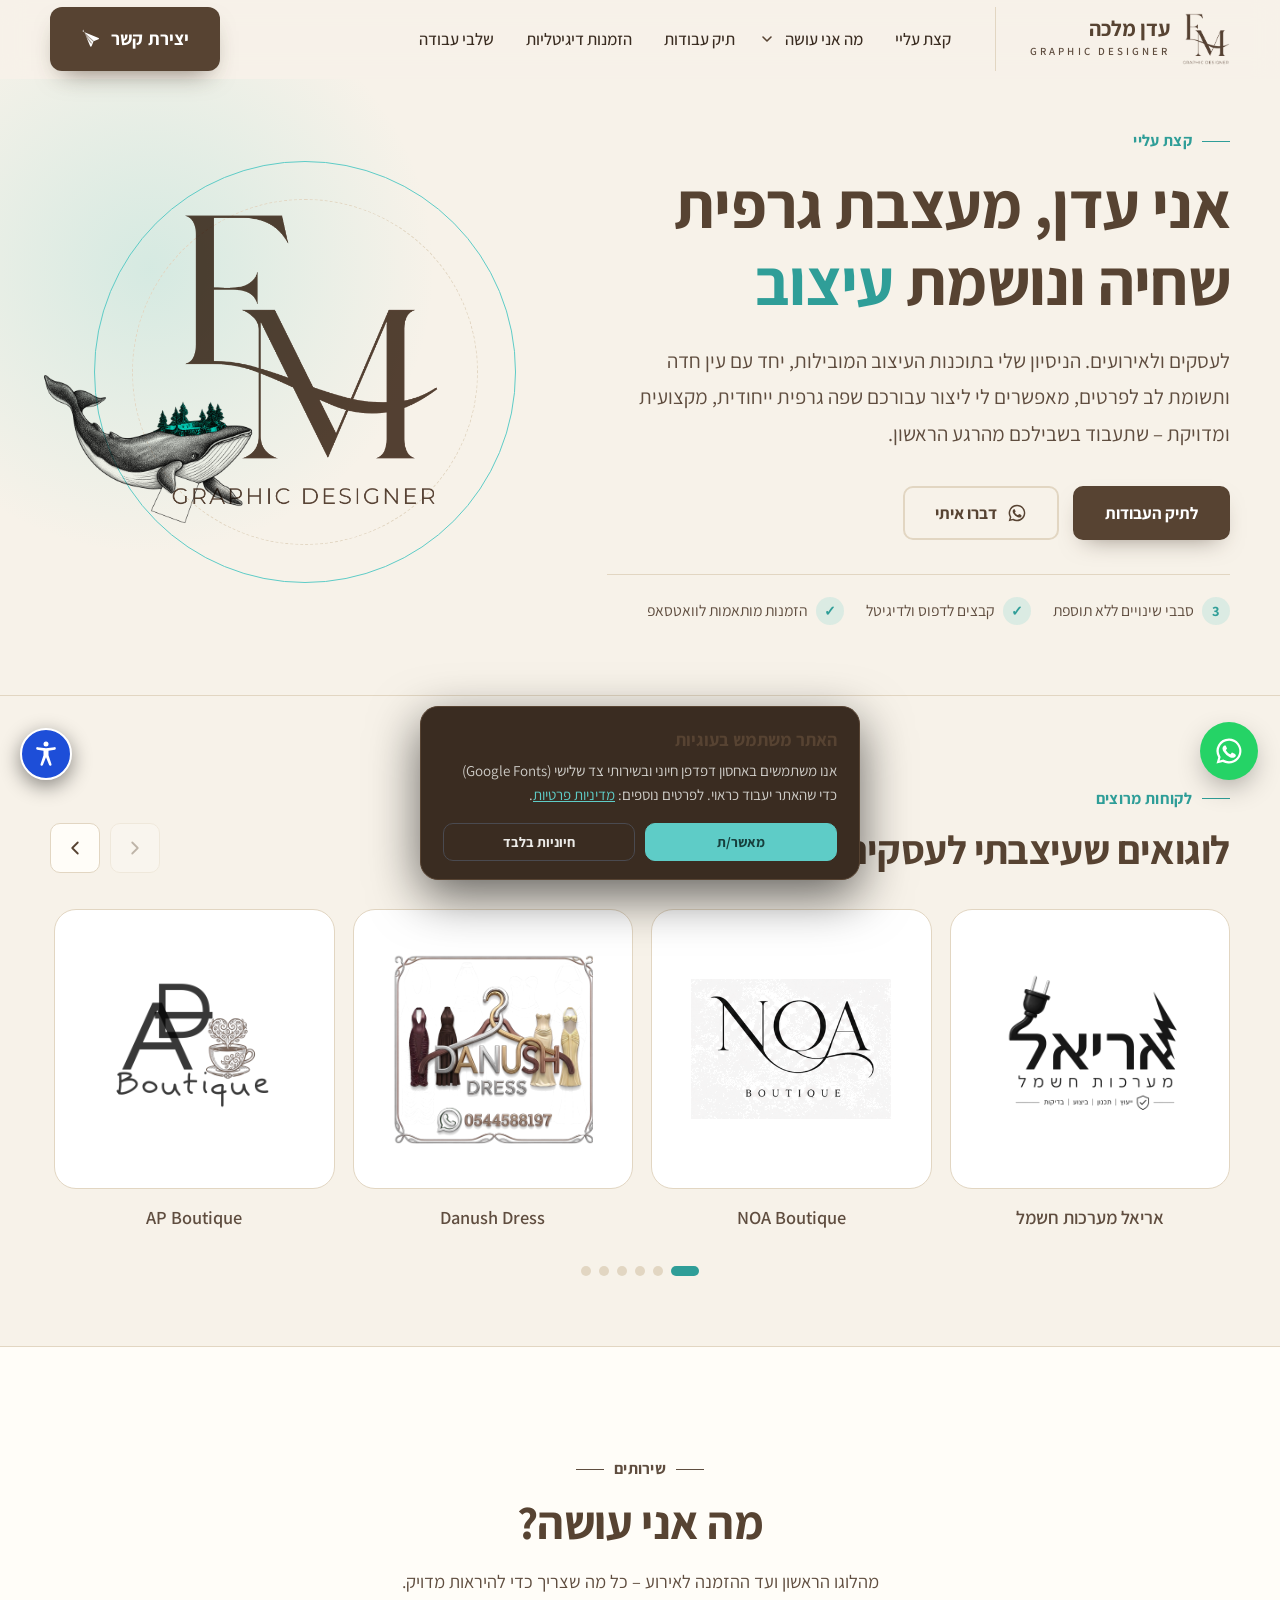
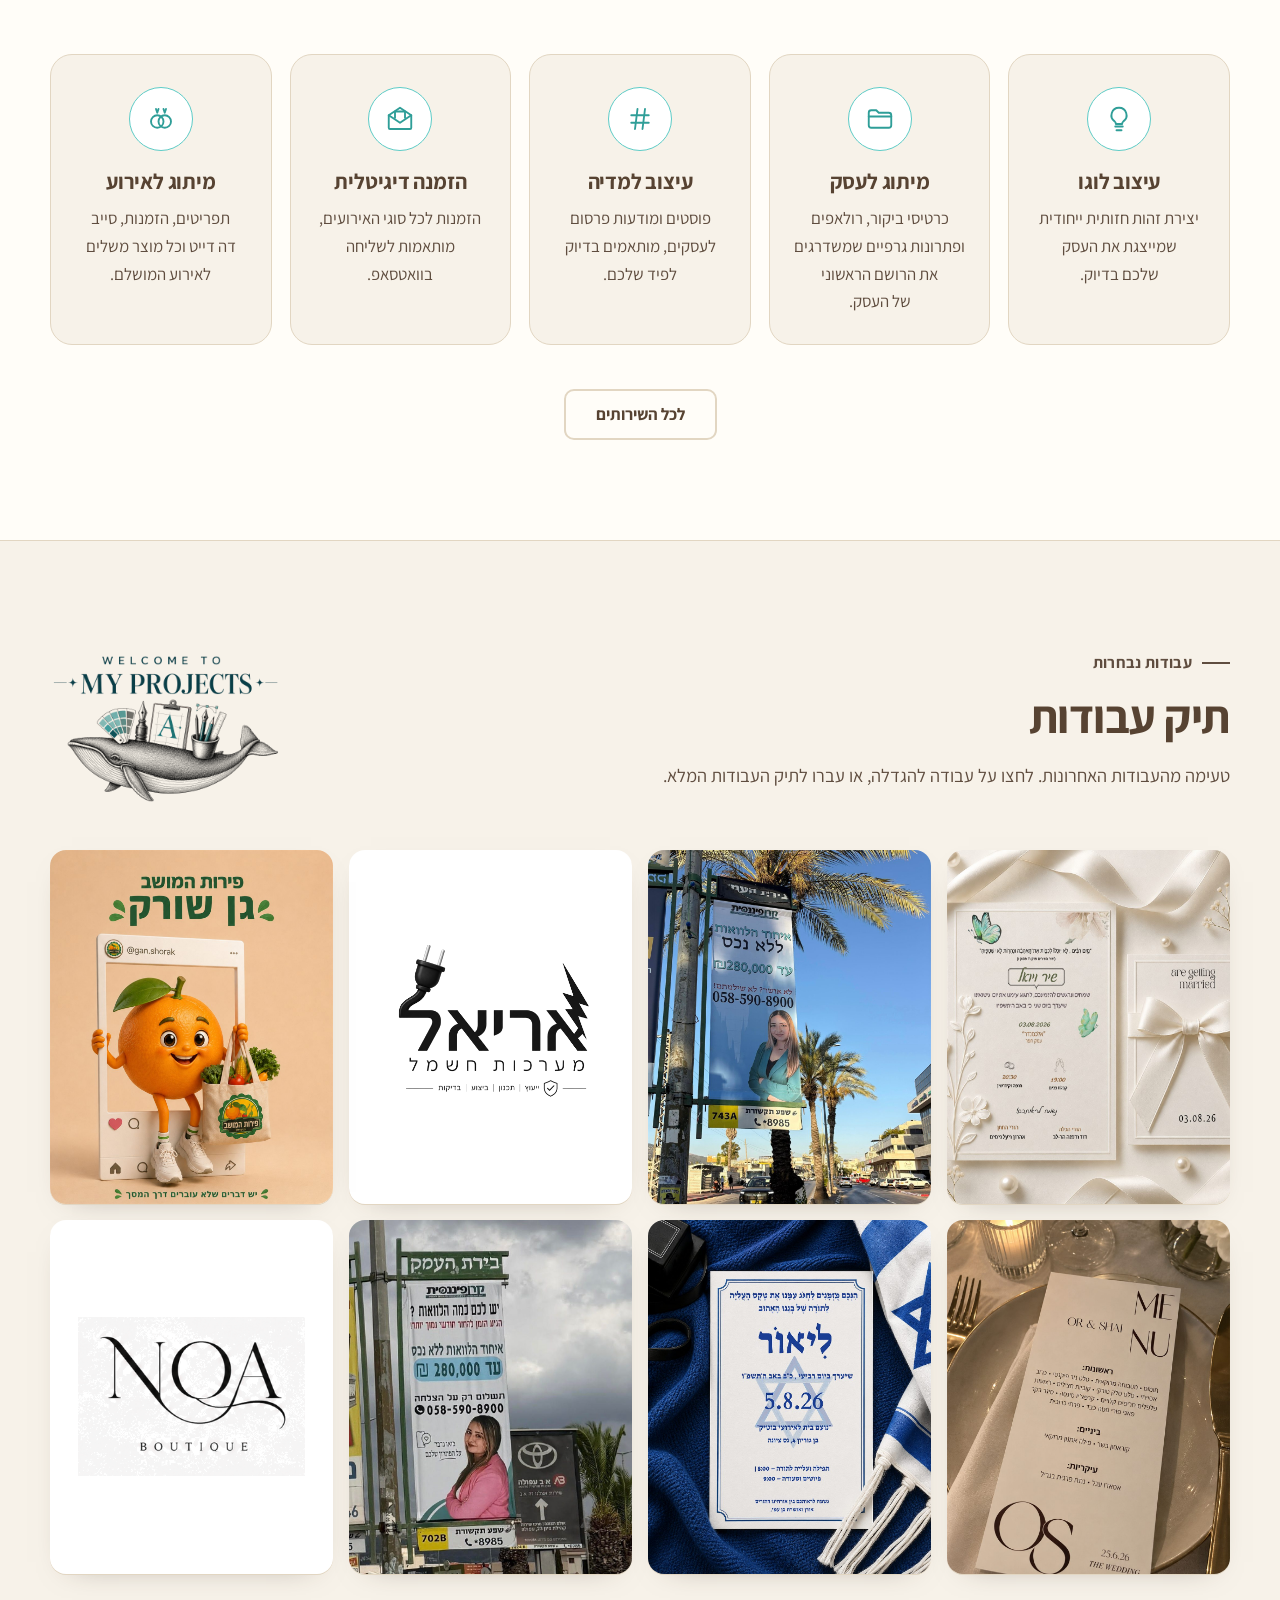
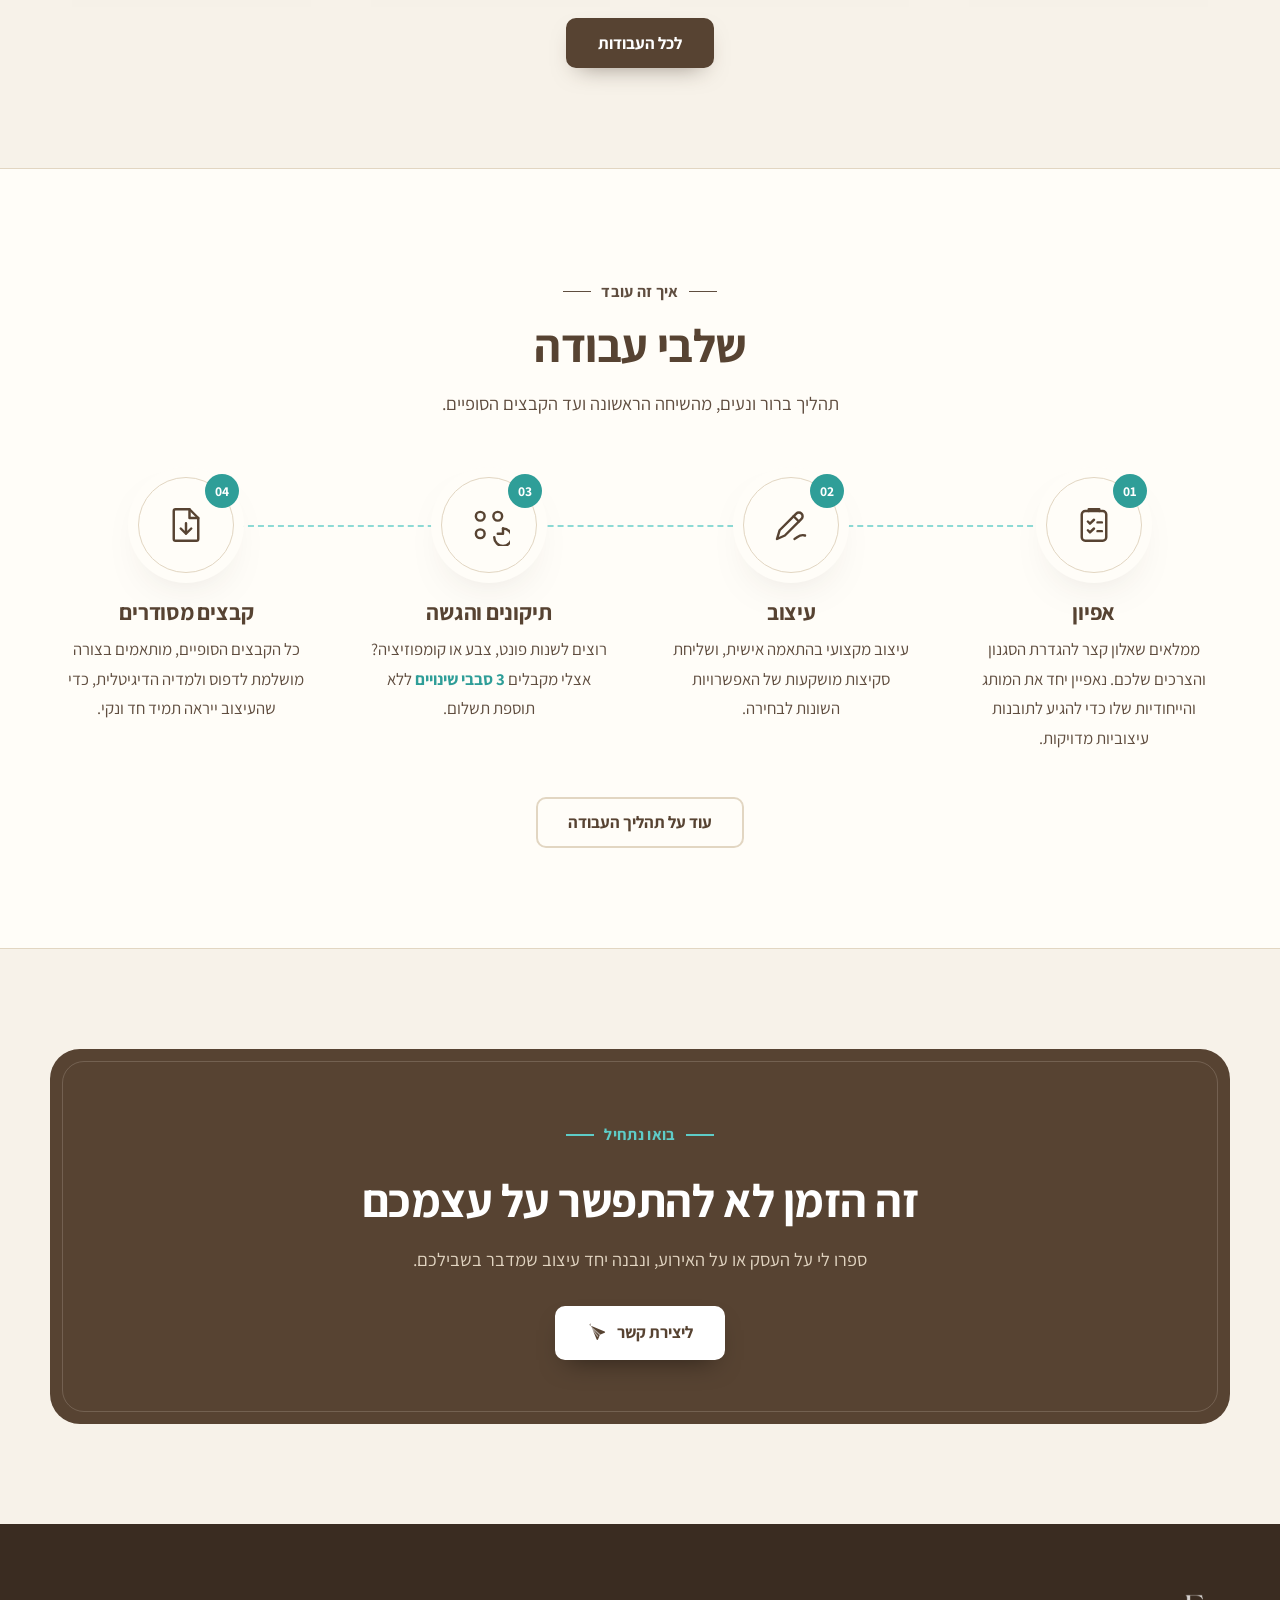
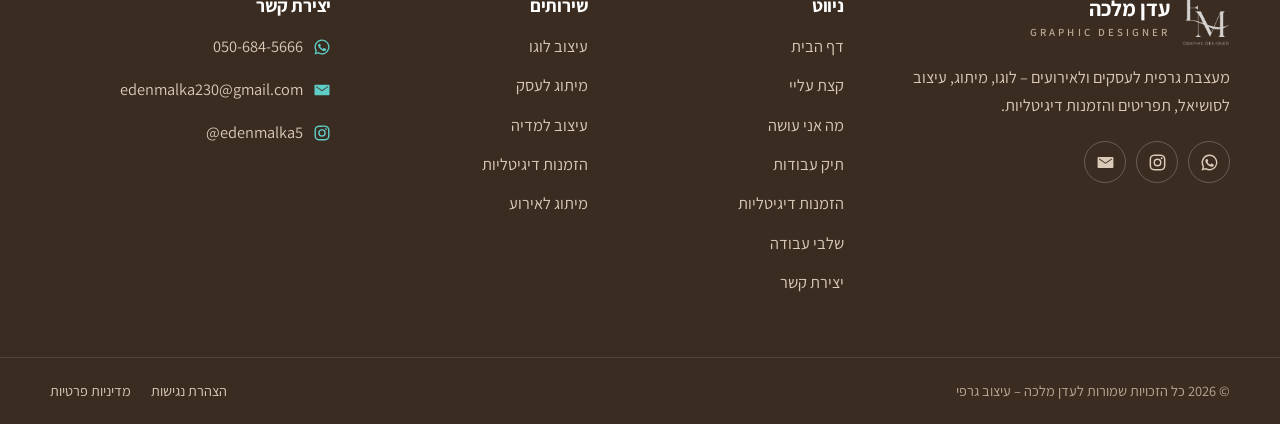
==== index.html @ 4ed0102a "Eden Malka website – initial backup Static Hebrew (RTL) site for Eden Malka, graphic designer: home," ====
<!doctype html>
<html lang="he" dir="rtl">
<head>
  <meta charset="utf-8">
  <meta name="viewport" content="width=device-width, initial-scale=1">
  <title>עדן מלכה | מעצבת גרפית – מיתוג, לוגו והזמנות דיגיטליות</title>
  <meta name="description" content="עדן מלכה – מעצבת גרפית לעסקים ולאירועים: עיצוב לוגו, מיתוג לעסק, עיצוב לסושיאל, תפריטים והזמנות דיגיטליות לוואטסאפ.">
  <meta name="theme-color" content="#574332">
  <meta property="og:title" content="עדן מלכה | מעצבת גרפית – מיתוג, לוגו והזמנות דיגיטליות">
  <meta property="og:description" content="עדן מלכה – מעצבת גרפית לעסקים ולאירועים: עיצוב לוגו, מיתוג לעסק, עיצוב לסושיאל, תפריטים והזמנות דיגיטליות לוואטסאפ.">
  <meta property="og:image" content="img/site/logo-em.png">
  <meta property="og:type" content="website">
  <meta property="og:locale" content="he_IL">
  <link rel="icon" href="img/site/logo-em.png">
  <link rel="preconnect" href="https://fonts.googleapis.com">
  <link rel="preconnect" href="https://fonts.gstatic.com" crossorigin>
  <link href="https://fonts.googleapis.com/css2?family=Assistant:wght@300..800&display=swap" rel="stylesheet">
  <link rel="stylesheet" href="css/style.css">
  <link rel="stylesheet" href="css/a11y.css">
  <script src="js/a11y.js"></script>
  <script type="application/ld+json">
  {"@context":"https://schema.org","@type":"ProfessionalService","name":"עדן מלכה – מעצבת גרפית","description":"עדן מלכה – מעצבת גרפית לעסקים ולאירועים: עיצוב לוגו, מיתוג לעסק, עיצוב לסושיאל, תפריטים והזמנות דיגיטליות לוואטסאפ.","email":"edenmalka230@gmail.com","telephone":"+972506845666","sameAs":["https://www.instagram.com/edenmalka5"],"areaServed":"IL"}
  </script>
</head>
<body>
  <a class="skip" href="#main">דלגו לתוכן</a>
  <header class="site-header" id="top">
    <div class="wrap header-inner">
      <a class="brand" href="index.html" aria-label="עדן מלכה – מעצבת גרפית, לדף הבית"><img src="img/site/logo-em.png" alt="" width="48" height="52"><span class="brand-text">עדן מלכה<small>GRAPHIC DESIGNER</small></span></a>
      <button class="nav-toggle" aria-expanded="false" aria-controls="site-nav" aria-label="תפריט"><span></span><span></span><span></span></button>
      <nav id="site-nav" class="site-nav" aria-label="ניווט ראשי">
        <div class="drawer-head">
          <a class="brand" href="index.html" aria-label="עדן מלכה – מעצבת גרפית, לדף הבית"><img src="img/site/logo-em.png" alt="" width="48" height="52"><span class="brand-text">עדן מלכה<small>GRAPHIC DESIGNER</small></span></a>
          <button class="nav-close" aria-label="סגירת תפריט"><svg viewBox="0 0 24 24" aria-hidden="true"><path d="M6 6l12 12M18 6L6 18"/></svg></button>
        </div>
        <ul>
          <li><a href="about.html">קצת עליי</a></li>
          <li class="has-sub">
            <div class="nav-row">
              <a href="services.html">מה אני עושה</a>
              <button class="sub-toggle" aria-expanded="false" aria-controls="sub-services" aria-label="הצגת השירותים"><svg viewBox="0 0 24 24" aria-hidden="true"><path d="m6 15 6-6 6 6"/></svg></button>
            </div>
            <ul class="sub" id="sub-services" hidden>
              <li><a href="services.html#srv-logos"><span class="sub-icon"><svg viewBox="0 0 24 24" aria-hidden="true"><path d="M9 18h6M10 21h4"/><path d="M12 3a6 6 0 0 0-3.5 10.9c.6.5 1 1.2 1 2V16h5v-.1c0-.8.4-1.5 1-2A6 6 0 0 0 12 3z"/></svg></span><span class="sub-text"><span class="sub-title">עיצוב לוגו</span><span class="sub-desc">זהות חזותית ייחודית לעסק</span></span></a></li>
              <li><a href="services.html#srv-branding"><span class="sub-icon"><svg viewBox="0 0 24 24" aria-hidden="true"><path d="M3 7a2 2 0 0 1 2-2h4l2 2h8a2 2 0 0 1 2 2v8a2 2 0 0 1-2 2H5a2 2 0 0 1-2-2z"/><path d="M3 10h18"/></svg></span><span class="sub-text"><span class="sub-title">מיתוג לעסק</span><span class="sub-desc">כרטיסי ביקור, רולאפים ושילוט</span></span></a></li>
              <li><a href="services.html#srv-social"><span class="sub-icon"><svg viewBox="0 0 24 24" aria-hidden="true"><path d="M5 9h14M5 15h14M10 4L8 20M16 4l-2 16"/></svg></span><span class="sub-text"><span class="sub-title">עיצוב למדיה</span><span class="sub-desc">פוסטים ומודעות לרשתות</span></span></a></li>
              <li><a href="services.html#srv-invitations"><span class="sub-icon"><svg viewBox="0 0 24 24" aria-hidden="true"><path d="M3 9l9-6 9 6v10a1 1 0 0 1-1 1H4a1 1 0 0 1-1-1z"/><path d="M3 9l9 6 9-6"/><path d="M8 11V6h8v5"/></svg></span><span class="sub-text"><span class="sub-title">הזמנה דיגיטלית</span><span class="sub-desc">הזמנות לאירועים לשליחה בוואטסאפ</span></span></a></li>
              <li><a href="services.html#srv-menus"><span class="sub-icon"><svg viewBox="0 0 24 24" aria-hidden="true"><circle cx="9" cy="14" r="5"/><circle cx="15" cy="14" r="5"/><path d="M8 4l1 3 1-3M14 4l1 3 1-3"/></svg></span><span class="sub-text"><span class="sub-title">מיתוג לאירוע</span><span class="sub-desc">תפריטים, סייב דה דייט ועוד</span></span></a></li>
              <li class="sub-all"><a href="services.html">לכל השירותים</a></li>
            </ul>
          </li>
          <li><a href="portfolio.html">תיק עבודות</a></li>
          <li><a href="invitations.html">הזמנות דיגיטליות</a></li>
          <li><a href="process.html">שלבי עבודה</a></li>
          <li><a class="cta" href="contact.html">יצירת קשר <svg class="plane" viewBox="0 0 24 24" aria-hidden="true"><path d="M21.5 2.5 2.8 10.2c-.7.3-.7 1.3 0 1.6l5.7 2.3 2.3 5.7c.3.7 1.3.7 1.6 0l7.7-18.7c.2-.4-.2-.8-.6-.6z" class="plane-body"/><path d="M8.5 14.1 21.5 2.5 10.8 16.4" class="plane-fold"/></svg></a></li>
        </ul>
      </nav>
      <div class="nav-overlay" hidden></div>
    </div>
  </header>
  <main id="main">
    <section class="hero" id="about" aria-labelledby="hero-title">
      <div class="wrap hero-grid">
        <div class="reveal">
          <p class="eyebrow">קצת עליי</p>
          <h1 id="hero-title">אני עדן, מעצבת גרפית שחיה ונושמת <em>עיצוב</em></h1>
          <p class="lead">לעסקים ולאירועים. הניסיון שלי בתוכנות העיצוב המובילות, יחד עם עין חדה ותשומת לב לפרטים, מאפשרים לי ליצור עבורכם שפה גרפית ייחודית, מקצועית ומדויקת – שתעבוד בשבילכם מהרגע הראשון.</p>
          <div class="hero-actions">
            <a class="btn btn-primary" href="portfolio.html">לתיק העבודות</a>
            <a class="btn btn-ghost" href="https://wa.me/972506845666" target="_blank" rel="noopener"><svg viewBox="0 0 24 24" aria-hidden="true"><path d="M12 2a10 10 0 0 0-8.6 15.1L2 22l5-1.3A10 10 0 1 0 12 2zm0 18.2a8.2 8.2 0 0 1-4.2-1.2l-.3-.2-3 .8.8-2.9-.2-.3A8.2 8.2 0 1 1 12 20.2zm4.5-6.1c-.2-.1-1.5-.7-1.7-.8s-.4-.1-.6.1-.7.8-.8 1c-.2.2-.3.2-.5.1a6.7 6.7 0 0 1-3.3-2.9c-.3-.4.2-.4.7-1.4.1-.2 0-.3 0-.4l-.8-1.8c-.2-.5-.4-.4-.6-.4h-.5a1 1 0 0 0-.7.3 3 3 0 0 0-.9 2.2 5.2 5.2 0 0 0 1.1 2.7 11.8 11.8 0 0 0 4.5 4c1.7.7 2.3.8 3.2.6.5-.1 1.5-.6 1.7-1.2s.2-1.1.2-1.2-.2-.2-.5-.3z"/></svg> דברו איתי</a>
          </div>
          <ul class="highlights">
            <li><strong>3</strong> סבבי שינויים ללא תוספת</li>
            <li><strong>✓</strong> קבצים לדפוס ולדיגיטל</li>
            <li><strong>✓</strong> הזמנות מותאמות לוואטסאפ</li>
          </ul>
        </div>
        <div class="hero-art reveal" aria-hidden="true">
          <span class="ring"></span><span class="ring"></span>
          <img class="logo" src="img/site/logo-em.png" alt="" width="509" height="552">
          <img class="whale" src="img/site/whale-forest.png" alt="" width="1200" height="900">
        </div>
      </div>
    </section>

    <section class="clients" aria-labelledby="clients-title">
      <div class="wrap">
        <div class="clients-head">
          <div>
            <p class="eyebrow">לקוחות מרוצים</p>
            <h2 id="clients-title">לוגואים שעיצבתי לעסקים</h2>
          </div>
          <div class="carousel-nav">
            <button class="car-btn car-prev" aria-label="הלוגו הקודם"><svg viewBox="0 0 24 24" aria-hidden="true"><path d="m9 6 6 6-6 6"/></svg></button>
            <button class="car-btn car-next" aria-label="הלוגו הבא"><svg viewBox="0 0 24 24" aria-hidden="true"><path d="m15 6-6 6 6 6"/></svg></button>
          </div>
        </div>
        <div class="carousel" role="region" aria-roledescription="קרוסלה" aria-label="לוגואים שעיצבתי">
          <ul class="car-track" tabindex="0">
            <li class="car-slide" aria-roledescription="שקופית" aria-label="1 מתוך 9"><figure><div class="car-logo"><img src="img/logos/logos-01.png" alt="לוגו – אריאל מערכות חשמל" width="900" height="900" loading="lazy"></div><figcaption>אריאל מערכות חשמל</figcaption></figure></li>
            <li class="car-slide" aria-roledescription="שקופית" aria-label="2 מתוך 9"><figure><div class="car-logo"><img src="img/logos/logos-02.png" alt="לוגו – NOA Boutique" width="900" height="900" loading="lazy"></div><figcaption>NOA Boutique</figcaption></figure></li>
            <li class="car-slide" aria-roledescription="שקופית" aria-label="3 מתוך 9"><figure><div class="car-logo"><img src="img/logos/logos-03.png" alt="לוגו – Danush Dress" width="900" height="900" loading="lazy"></div><figcaption>Danush Dress</figcaption></figure></li>
            <li class="car-slide" aria-roledescription="שקופית" aria-label="4 מתוך 9"><figure><div class="car-logo"><img src="img/logos/logos-04.png" alt="לוגו – AP Boutique" width="900" height="900" loading="lazy"></div><figcaption>AP Boutique</figcaption></figure></li>
            <li class="car-slide" aria-roledescription="שקופית" aria-label="5 מתוך 9"><figure><div class="car-logo"><img src="img/logos/logos-05.png" alt="לוגו – Shay Bikini" width="900" height="900" loading="lazy"></div><figcaption>Shay Bikini</figcaption></figure></li>
            <li class="car-slide" aria-roledescription="שקופית" aria-label="6 מתוך 9"><figure><div class="car-logo"><img src="img/logos/logos-06.png" alt="לוגו – Or Bakery" width="900" height="900" loading="lazy"></div><figcaption>Or Bakery</figcaption></figure></li>
            <li class="car-slide" aria-roledescription="שקופית" aria-label="7 מתוך 9"><figure><div class="car-logo"><img src="img/logos/logos-07.png" alt="לוגו – זמרת לחופה וסלונים" width="900" height="900" loading="lazy"></div><figcaption>זמרת לחופה וסלונים</figcaption></figure></li>
            <li class="car-slide" aria-roledescription="שקופית" aria-label="8 מתוך 9"><figure><div class="car-logo"><img src="img/logos/logos-08.png" alt="לוגו – AD Cakes" width="900" height="900" loading="lazy"></div><figcaption>AD Cakes</figcaption></figure></li>
            <li class="car-slide" aria-roledescription="שקופית" aria-label="9 מתוך 9"><figure><div class="car-logo"><img src="img/logos/logos-09.png" alt="לוגו – Sigal Lavi" width="900" height="900" loading="lazy"></div><figcaption>Sigal Lavi</figcaption></figure></li>
          </ul>
        </div>
        <div class="car-dots" role="group" aria-label="בחירת לוגו"></div>
      </div>
    </section>

    <section class="section section-alt" id="services" aria-labelledby="services-title">
      <div class="wrap">
        <div class="section-head reveal">
          <p class="eyebrow">שירותים</p>
          <h2 id="services-title">מה אני עושה?</h2>
          <p>מהלוגו הראשון ועד ההזמנה לאירוע – כל מה שצריך כדי להיראות מדויק.</p>
        </div>
        <ul class="services">
          <li class="service reveal"><span class="icon"><svg viewBox="0 0 24 24" aria-hidden="true"><path d="M9 18h6M10 21h4"/><path d="M12 3a6 6 0 0 0-3.5 10.9c.6.5 1 1.2 1 2V16h5v-.1c0-.8.4-1.5 1-2A6 6 0 0 0 12 3z"/></svg></span><h3>עיצוב לוגו</h3><p>יצירת זהות חזותית ייחודית שמייצגת את העסק שלכם בדיוק.</p></li>
          <li class="service reveal"><span class="icon"><svg viewBox="0 0 24 24" aria-hidden="true"><path d="M3 7a2 2 0 0 1 2-2h4l2 2h8a2 2 0 0 1 2 2v8a2 2 0 0 1-2 2H5a2 2 0 0 1-2-2z"/><path d="M3 10h18"/></svg></span><h3>מיתוג לעסק</h3><p>כרטיסי ביקור, רולאפים ופתרונות גרפיים שמשדרגים את הרושם הראשוני של העסק.</p></li>
          <li class="service reveal"><span class="icon"><svg viewBox="0 0 24 24" aria-hidden="true"><path d="M5 9h14M5 15h14M10 4L8 20M16 4l-2 16"/></svg></span><h3>עיצוב למדיה</h3><p>פוסטים ומודעות פרסום לעסקים, מותאמים בדיוק לפיד שלכם.</p></li>
          <li class="service reveal"><span class="icon"><svg viewBox="0 0 24 24" aria-hidden="true"><path d="M3 9l9-6 9 6v10a1 1 0 0 1-1 1H4a1 1 0 0 1-1-1z"/><path d="M3 9l9 6 9-6"/><path d="M8 11V6h8v5"/></svg></span><h3>הזמנה דיגיטלית</h3><p>הזמנות לכל סוגי האירועים, מותאמות לשליחה בוואטסאפ.</p></li>
          <li class="service reveal"><span class="icon"><svg viewBox="0 0 24 24" aria-hidden="true"><circle cx="9" cy="14" r="5"/><circle cx="15" cy="14" r="5"/><path d="M8 4l1 3 1-3M14 4l1 3 1-3"/></svg></span><h3>מיתוג לאירוע</h3><p>תפריטים, הזמנות, סייב דה דייט וכל מוצר משלים לאירוע המושלם.</p></li>
        </ul>
        <div class="section-more"><a class="btn btn-ghost" href="services.html">לכל השירותים</a></div>
      </div>
    </section>

    <section class="section" id="portfolio" aria-labelledby="portfolio-title">
      <div class="wrap">
        <div class="portfolio-head reveal">
          <div class="section-head">
            <p class="eyebrow">עבודות נבחרות</p>
            <h2 id="portfolio-title">תיק עבודות</h2>
            <p>טעימה מהעבודות האחרונות. לחצו על עבודה להגדלה, או עברו לתיק העבודות המלא.</p>
          </div>
          <img src="img/site/whale-projects.png" alt="" width="1200" height="800" loading="lazy">
        </div>
        <div class="grid">
        <button class="item" data-cat="invitations" data-label="הזמנה דיגיטלית 1"><img src="img/invitations/invitations-01.jpg" alt="הזמנה דיגיטלית 1" width="1254" height="1254" loading="lazy"></button>
        <button class="item" data-cat="branding" data-label="מיתוג 1"><img src="img/branding/branding-01.jpg" alt="מיתוג 1" width="1050" height="1400" loading="lazy"></button>
        <button class="item logo" data-cat="logos" data-label="לוגו – אריאל מערכות חשמל"><img src="img/logos/logos-01.png" alt="לוגו – אריאל מערכות חשמל" width="900" height="900" loading="lazy"></button>
        <button class="item" data-cat="social" data-label="עיצוב לסושיאל 1"><img src="img/social/social-05.jpg" alt="עיצוב לסושיאל 1" width="1120" height="1400" loading="lazy"></button>
        <button class="item" data-cat="menus" data-label="תפריט 1"><img src="img/menus/menus-02.jpg" alt="תפריט 1" width="1050" height="1400" loading="lazy"></button>
        <button class="item" data-cat="invitations" data-label="הזמנה דיגיטלית 2"><img src="img/invitations/invitations-02.jpg" alt="הזמנה דיגיטלית 2" width="1215" height="1295" loading="lazy"></button>
        <button class="item" data-cat="branding" data-label="מיתוג 2"><img src="img/branding/branding-02.jpg" alt="מיתוג 2" width="915" height="1220" loading="lazy"></button>
        <button class="item logo" data-cat="logos" data-label="לוגו – NOA Boutique"><img src="img/logos/logos-02.png" alt="לוגו – NOA Boutique" width="342" height="240" loading="lazy"></button>
        </div>
        <div class="section-more"><a class="btn btn-primary" href="portfolio.html">לכל העבודות</a></div>
      </div>
    </section>

    <section class="section section-alt" id="process" aria-labelledby="process-title">
      <div class="wrap">
        <div class="section-head reveal">
          <p class="eyebrow">איך זה עובד</p>
          <h2 id="process-title">שלבי עבודה</h2>
          <p>תהליך ברור ונעים, מהשיחה הראשונה ועד הקבצים הסופיים.</p>
        </div>
        <ol class="steps">
          <li class="step reveal"><div class="step-badge"><span class="icon"><svg viewBox="0 0 24 24" aria-hidden="true"><rect x="5" y="4" width="14" height="17" rx="2"/><path d="M9 4V3h6v1"/><path d="M8.5 10l1.2 1.2L12 9M8.5 15l1.2 1.2L12 14M14 10.5h2.5M14 15.5h2.5"/></svg></span><span class="num">01</span></div><h3>אפיון</h3><p>ממלאים שאלון קצר להגדרת הסגנון והצרכים שלכם. נאפיין יחד את המותג והייחודיות שלו כדי להגיע לתובנות עיצוביות מדויקות.</p></li>
          <li class="step reveal"><div class="step-badge"><span class="icon"><svg viewBox="0 0 24 24" aria-hidden="true"><path d="M4 20l1.5-5L15 5.5a2.1 2.1 0 0 1 3 3L8.5 18z"/><path d="M13.5 7l3 3"/><path d="M14 20c2-1 3-3 6-2"/></svg></span><span class="num">02</span></div><h3>עיצוב</h3><p>עיצוב מקצועי בהתאמה אישית, ושליחת סקיצות מושקעות של האפשרויות השונות לבחירה.</p></li>
          <li class="step reveal"><div class="step-badge"><span class="icon"><svg viewBox="0 0 24 24" aria-hidden="true"><circle cx="7" cy="7" r="2.5"/><circle cx="17" cy="7" r="2.5"/><circle cx="7" cy="17" r="2.5"/><path d="M20 14a5 5 0 1 1-5 5"/><path d="M20 14v3h-3"/></svg></span><span class="num">03</span></div><h3>תיקונים והגשה</h3><p>רוצים לשנות פונט, צבע או קומפוזיציה? אצלי מקבלים <strong>3 סבבי שינויים</strong> ללא תוספת תשלום.</p></li>
          <li class="step reveal"><div class="step-badge"><span class="icon"><svg viewBox="0 0 24 24" aria-hidden="true"><path d="M14 3H6a1 1 0 0 0-1 1v16a1 1 0 0 0 1 1h12a1 1 0 0 0 1-1V8z"/><path d="M14 3v5h5"/><path d="M12 11v6M9 14l3 3 3-3"/></svg></span><span class="num">04</span></div><h3>קבצים מסודרים</h3><p>כל הקבצים הסופיים, מותאמים בצורה מושלמת לדפוס ולמדיה הדיגיטלית, כדי שהעיצוב ייראה תמיד חד ונקי.</p></li>
        </ol>
        <div class="section-more"><a class="btn btn-ghost" href="process.html">עוד על תהליך העבודה</a></div>
      </div>
    </section>

    <section class="section cta-section">
      <div class="wrap">
        <div class="cta-band reveal">
          <p class="eyebrow">בואו נתחיל</p>
          <h2>זה הזמן לא להתפשר על עצמכם</h2>
          <p>ספרו לי על העסק או על האירוע, ונבנה יחד עיצוב שמדבר בשבילכם.</p>
          <a class="btn btn-light" href="contact.html">ליצירת קשר <svg class="plane" viewBox="0 0 24 24" aria-hidden="true"><path d="M21.5 2.5 2.8 10.2c-.7.3-.7 1.3 0 1.6l5.7 2.3 2.3 5.7c.3.7 1.3.7 1.6 0l7.7-18.7c.2-.4-.2-.8-.6-.6z" class="plane-body"/><path d="M8.5 14.1 21.5 2.5 10.8 16.4" class="plane-fold"/></svg></a>
        </div>
      </div>
    </section>

  </main>

  <footer class="site-footer">
    <div class="wrap footer-grid">
      <div class="footer-about">
        <a class="brand" href="index.html" aria-label="עדן מלכה – מעצבת גרפית, לדף הבית"><img src="img/site/logo-em.png" alt="" width="48" height="52" loading="lazy"><span class="brand-text">עדן מלכה<small>GRAPHIC DESIGNER</small></span></a>
        <p>מעצבת גרפית לעסקים ולאירועים – לוגו, מיתוג, עיצוב לסושיאל, תפריטים והזמנות דיגיטליות.</p>
        <ul class="social">
          <li><a href="https://wa.me/972506845666" target="_blank" rel="noopener" aria-label="וואטסאפ"><svg viewBox="0 0 24 24" aria-hidden="true"><path d="M12 2a10 10 0 0 0-8.6 15.1L2 22l5-1.3A10 10 0 1 0 12 2zm0 18.2a8.2 8.2 0 0 1-4.2-1.2l-.3-.2-3 .8.8-2.9-.2-.3A8.2 8.2 0 1 1 12 20.2zm4.5-6.1c-.2-.1-1.5-.7-1.7-.8s-.4-.1-.6.1-.7.8-.8 1c-.2.2-.3.2-.5.1a6.7 6.7 0 0 1-3.3-2.9c-.3-.4.2-.4.7-1.4.1-.2 0-.3 0-.4l-.8-1.8c-.2-.5-.4-.4-.6-.4h-.5a1 1 0 0 0-.7.3 3 3 0 0 0-.9 2.2 5.2 5.2 0 0 0 1.1 2.7 11.8 11.8 0 0 0 4.5 4c1.7.7 2.3.8 3.2.6.5-.1 1.5-.6 1.7-1.2s.2-1.1.2-1.2-.2-.2-.5-.3z"/></svg></a></li>
          <li><a href="https://www.instagram.com/edenmalka5" target="_blank" rel="noopener" aria-label="אינסטגרם"><svg viewBox="0 0 24 24" aria-hidden="true"><path d="M12 7a5 5 0 1 0 0 10 5 5 0 0 0 0-10zm0 8.2a3.2 3.2 0 1 1 0-6.4 3.2 3.2 0 0 1 0 6.4zM17.3 5.5a1.2 1.2 0 1 0 0 2.4 1.2 1.2 0 0 0 0-2.4zM12 3.8c2.7 0 3 0 4 .1 2.7.1 4 1.4 4.1 4.1v8c-.1 2.7-1.4 4-4.1 4.1h-8c-2.7-.1-4-1.4-4.1-4.1v-8C4 5.3 5.3 4 8 3.9h4zM12 2H8C4.3 2.2 2.2 4.3 2 8v8c.2 3.7 2.3 5.8 6 6h8c3.7-.2 5.8-2.3 6-6V8c-.2-3.7-2.3-5.8-6-6z"/></svg></a></li>
          <li><a href="mailto:edenmalka230@gmail.com" aria-label="דוא&quot;ל"><svg viewBox="0 0 24 24" aria-hidden="true"><path d="M3 5h18a1 1 0 0 1 1 1v12a1 1 0 0 1-1 1H3a1 1 0 0 1-1-1V6a1 1 0 0 1 1-1zm9 7.2L4.2 7H4v1.1l8 5.4 8-5.4V7h-.2z"/></svg></a></li>
        </ul>
      </div>
      <nav class="footer-col" aria-label="ניווט תחתון">
        <h2>ניווט</h2>
        <ul>
          <li><a href="index.html">דף הבית</a></li>
          <li><a href="about.html">קצת עליי</a></li>
          <li><a href="services.html">מה אני עושה</a></li>
          <li><a href="portfolio.html">תיק עבודות</a></li>
          <li><a href="invitations.html">הזמנות דיגיטליות</a></li>
          <li><a href="process.html">שלבי עבודה</a></li>
          <li><a href="contact.html">יצירת קשר</a></li>
        </ul>
      </nav>
      <div class="footer-col">
        <h2>שירותים</h2>
        <ul>
          <li>עיצוב לוגו</li>
          <li>מיתוג לעסק</li>
          <li>עיצוב למדיה</li>
          <li>הזמנות דיגיטליות</li>
          <li>מיתוג לאירוע</li>
        </ul>
      </div>
      <div class="footer-col">
        <h2>יצירת קשר</h2>
        <ul class="footer-contact">
          <li><a href="https://wa.me/972506845666" target="_blank" rel="noopener"><svg viewBox="0 0 24 24" aria-hidden="true"><path d="M12 2a10 10 0 0 0-8.6 15.1L2 22l5-1.3A10 10 0 1 0 12 2zm0 18.2a8.2 8.2 0 0 1-4.2-1.2l-.3-.2-3 .8.8-2.9-.2-.3A8.2 8.2 0 1 1 12 20.2zm4.5-6.1c-.2-.1-1.5-.7-1.7-.8s-.4-.1-.6.1-.7.8-.8 1c-.2.2-.3.2-.5.1a6.7 6.7 0 0 1-3.3-2.9c-.3-.4.2-.4.7-1.4.1-.2 0-.3 0-.4l-.8-1.8c-.2-.5-.4-.4-.6-.4h-.5a1 1 0 0 0-.7.3 3 3 0 0 0-.9 2.2 5.2 5.2 0 0 0 1.1 2.7 11.8 11.8 0 0 0 4.5 4c1.7.7 2.3.8 3.2.6.5-.1 1.5-.6 1.7-1.2s.2-1.1.2-1.2-.2-.2-.5-.3z"/></svg><span dir="ltr">050-684-5666</span></a></li>
          <li><a href="mailto:edenmalka230@gmail.com"><svg viewBox="0 0 24 24" aria-hidden="true"><path d="M3 5h18a1 1 0 0 1 1 1v12a1 1 0 0 1-1 1H3a1 1 0 0 1-1-1V6a1 1 0 0 1 1-1zm9 7.2L4.2 7H4v1.1l8 5.4 8-5.4V7h-.2z"/></svg>edenmalka230@gmail.com</a></li>
          <li><a href="https://www.instagram.com/edenmalka5" target="_blank" rel="noopener"><svg viewBox="0 0 24 24" aria-hidden="true"><path d="M12 7a5 5 0 1 0 0 10 5 5 0 0 0 0-10zm0 8.2a3.2 3.2 0 1 1 0-6.4 3.2 3.2 0 0 1 0 6.4zM17.3 5.5a1.2 1.2 0 1 0 0 2.4 1.2 1.2 0 0 0 0-2.4zM12 3.8c2.7 0 3 0 4 .1 2.7.1 4 1.4 4.1 4.1v8c-.1 2.7-1.4 4-4.1 4.1h-8c-2.7-.1-4-1.4-4.1-4.1v-8C4 5.3 5.3 4 8 3.9h4zM12 2H8C4.3 2.2 2.2 4.3 2 8v8c.2 3.7 2.3 5.8 6 6h8c3.7-.2 5.8-2.3 6-6V8c-.2-3.7-2.3-5.8-6-6z"/></svg><span dir="ltr">@edenmalka5</span></a></li>
        </ul>
      </div>
    </div>
    <div class="footer-bottom">
      <div class="wrap footer-bottom-inner">
        <p class="copy">&copy; <span data-year>2026</span> כל הזכויות שמורות לעדן מלכה – עיצוב גרפי</p>
        <ul class="legal-links"><li><a href="accessibility.html">הצהרת נגישות</a></li><li><a href="privacy.html">מדיניות פרטיות</a></li></ul>
      </div>
    </div>
  </footer>
  <a class="wa-float" href="https://wa.me/972506845666" target="_blank" rel="noopener" aria-label="שליחת הודעת וואטסאפ לעדן"><svg viewBox="0 0 24 24" aria-hidden="true"><path d="M12 2a10 10 0 0 0-8.6 15.1L2 22l5-1.3A10 10 0 1 0 12 2zm0 18.2a8.2 8.2 0 0 1-4.2-1.2l-.3-.2-3 .8.8-2.9-.2-.3A8.2 8.2 0 1 1 12 20.2zm4.5-6.1c-.2-.1-1.5-.7-1.7-.8s-.4-.1-.6.1-.7.8-.8 1c-.2.2-.3.2-.5.1a6.7 6.7 0 0 1-3.3-2.9c-.3-.4.2-.4.7-1.4.1-.2 0-.3 0-.4l-.8-1.8c-.2-.5-.4-.4-.6-.4h-.5a1 1 0 0 0-.7.3 3 3 0 0 0-.9 2.2 5.2 5.2 0 0 0 1.1 2.7 11.8 11.8 0 0 0 4.5 4c1.7.7 2.3.8 3.2.6.5-.1 1.5-.6 1.7-1.2s.2-1.1.2-1.2-.2-.2-.5-.3z"/></svg></a>
  <div class="lightbox" hidden role="dialog" aria-modal="true" aria-label="תצוגת עבודה מוגדלת">
    <button class="lb-close" aria-label="סגירה">&times;</button>
    <button class="lb-prev" aria-label="הקודם">&#8250;</button>
    <figure><img alt=""><figcaption></figcaption></figure>
    <button class="lb-next" aria-label="הבא">&#8249;</button>
  </div>
  <script src="js/main.js"></script>
  <script src="js/cookies.js"></script>
</body>
</html>
---- css/style.css ----
/* Eden Malka — Graphic Designer. One typeface throughout: Assistant. */
:root {
  --bg: #f7f2e9;
  --bg-2: #efe6d6;
  --surface: #fffdf8;
  --line: #e2d6c2;
  --text: #3a2c21;
  --muted: #5f4d3f;
  --brown: #574332;
  --accent: #2f9e98;
  --accent-soft: #5eccc7;
  --accent-ink: #fff;
  --radius: 22px;
  --btn-radius: 10px;
  --btn-shadow: 0 10px 24px -12px rgba(58, 44, 33, .55);
  --shadow: 0 18px 50px -24px rgba(58, 44, 33, .35);
  --sans: "Assistant", "Heebo", Arial, sans-serif;
}

*, *::before, *::after { box-sizing: border-box; }
html { scroll-behavior: smooth; scroll-padding-top: 90px; }
body { margin: 0; background: var(--bg); color: var(--text); font: 400 1.15rem/1.8 var(--sans); -webkit-font-smoothing: antialiased; -moz-osx-font-smoothing: grayscale; text-rendering: optimizeLegibility; font-kerning: normal; }
p, li { text-wrap: pretty; }
strong, b { font-weight: 700; }
img { max-width: 100%; height: auto; display: block; }
a { color: inherit; }
h1, h2, h3 { font-family: var(--sans); font-weight: 700; line-height: 1.2; letter-spacing: -.01em; margin: 0; color: var(--brown); }
button, input, textarea, select { font: inherit; }
p { margin: 0 0 1em; }
.wrap { width: min(1180px, 100% - 40px); margin-inline: auto; }
.skip { position: absolute; top: -60px; right: 16px; z-index: 400; background: var(--brown); color: #fff; padding: 10px 18px; border-radius: 0 0 10px 10px; text-decoration: none; }
.skip:focus { top: 0; }
:focus-visible { outline: 3px solid var(--accent); outline-offset: 3px; }

/* ---------- header ---------- */
.site-header { position: sticky; top: 0; z-index: 100; background: rgba(247, 242, 233, .86); backdrop-filter: blur(12px); border-bottom: 1px solid transparent; transition: border-color .3s, box-shadow .3s; }
.site-header.scrolled { border-color: var(--line); box-shadow: 0 8px 30px -20px rgba(58, 44, 33, .4); }
.header-inner { display: flex; align-items: center; gap: 34px; height: 78px; }
.brand { display: flex; align-items: center; gap: 12px; text-decoration: none; }
.brand img { width: auto; height: 52px; }
.brand-text { font-weight: 700; font-size: 1.35rem; line-height: 1; color: var(--brown); }
.brand-text small { display: block; font: 600 .68rem/1.6 var(--sans); letter-spacing: .28em; color: var(--muted); margin-top: 4px; }
.site-nav { flex: 1; padding-inline-start: 30px; border-inline-start: 1px solid var(--line); }
.site-nav ul { display: flex; align-items: center; gap: 4px; list-style: none; margin: 0; padding: 0; }
.site-nav > ul > li:last-child { margin-inline-start: auto; }
.site-nav a { display: block; padding: 8px 14px; border-radius: 8px; text-decoration: none; font-weight: 500; font-size: 1.05rem; color: var(--text); transition: background .2s, color .2s; }
.site-nav a:hover { background: var(--bg-2); }
.site-nav a.cta { font-weight: 700; font-size: 1.15rem; letter-spacing: .01em; background: var(--brown); color: #fff; padding: 15px 30px; min-height: 54px; border-radius: 12px; box-shadow: 0 12px 26px -12px rgba(58, 44, 33, .65); transition: background .2s, transform .15s, box-shadow .2s; }
.site-nav a.cta:hover { background: var(--text); transform: translateY(-2px); box-shadow: 0 16px 30px -12px rgba(58, 44, 33, .7); }
.nav-toggle { display: none; background: none; border: 0; width: 44px; height: 44px; padding: 10px; cursor: pointer; }
.nav-toggle span { display: block; height: 2px; background: var(--brown); margin: 5px 0; border-radius: 2px; }
.drawer-head, .nav-overlay { display: none; }

/* ---------- buttons ---------- */
.btn { display: inline-flex; align-items: center; justify-content: center; gap: 10px; padding: 15px 30px; border-radius: var(--btn-radius); font: 700 1.05rem/1 var(--sans); white-space: nowrap; text-decoration: none; cursor: pointer; border: 2px solid var(--brown); transition: transform .15s, box-shadow .2s, background .2s, color .2s, border-color .2s; }
.btn:hover { transform: translateY(-2px); }
.btn:active { transform: none; }
.btn svg { width: 20px; height: 20px; fill: currentColor; }
.btn-primary { background: var(--brown); color: #fff; box-shadow: var(--btn-shadow); }
.btn-primary:hover { background: var(--text); border-color: var(--text); box-shadow: 0 14px 28px -12px rgba(58, 44, 33, .6); }
.btn-ghost { background: transparent; color: var(--brown); border-color: var(--line); }
.btn-ghost:hover { border-color: var(--brown); background: var(--surface); box-shadow: var(--btn-shadow); }

/* ---------- hero ---------- */
.hero { position: relative; overflow: hidden; padding: 40px 0 70px; }
.hero::before { content: ""; position: absolute; width: 620px; height: 620px; left: -160px; top: -120px; border-radius: 50%; background: radial-gradient(circle, rgba(94, 204, 199, .22), transparent 65%); pointer-events: none; }
.hero-grid { position: relative; display: grid; grid-template-columns: 1.1fr .9fr; align-items: center; gap: 48px; }
.eyebrow { display: inline-flex; align-items: center; gap: 10px; font: 700 1rem/1 var(--sans); letter-spacing: .02em; color: var(--accent); margin-bottom: 18px; }
.eyebrow::before { content: ""; width: 28px; height: 1.5px; background: currentColor; }
.hero h1 { font-size: clamp(2.4rem, 5vw, 4.2rem); line-height: 1.2; letter-spacing: -.01em; margin-bottom: 22px; }
.hero h1 em { font-style: normal; color: var(--accent); }
.hero .lead { font-size: 1.3rem; font-weight: 400; line-height: 1.75; color: var(--muted); max-width: 34em; margin-bottom: 34px; }
.hero-actions { display: flex; flex-wrap: wrap; gap: 14px; }
.hero-art { position: relative; display: grid; place-items: center; max-width: 480px; justify-self: center; width: 100%; }
.hero-art .ring { position: absolute; width: 88%; aspect-ratio: 1; border-radius: 50%; border: 1.5px solid var(--accent-soft); }
.hero-art .ring + .ring { width: 72%; border-style: dashed; border-color: var(--line); animation: spin 60s linear infinite; }
.hero-art .logo { position: relative; width: 58%; transform: translateY(-4%); mix-blend-mode: multiply; }
.hero-art .whale { position: absolute; bottom: -2%; left: -6%; width: 46%; mix-blend-mode: multiply; animation: float 7s ease-in-out infinite; }
@keyframes spin { to { transform: rotate(360deg); } }
@keyframes float { 50% { transform: translateY(-12px) rotate(-1.5deg); } }

.highlights { display: flex; flex-wrap: wrap; gap: 10px 22px; list-style: none; margin: 34px 0 0; padding: 22px 0 0; border-top: 1px solid var(--line); font-size: .98rem; color: var(--muted); }
.highlights li { display: flex; align-items: center; gap: 8px; }
.highlights strong { display: grid; place-items: center; width: 28px; height: 28px; border-radius: 50%; background: rgba(94, 204, 199, .18); color: var(--accent); font-size: .9rem; }

/* ---------- logo carousel ---------- */
.clients { padding: 80px 0 70px; border-top: 1px solid var(--line); }
.clients-head { display: flex; align-items: flex-end; justify-content: space-between; gap: 20px; margin-bottom: 30px; }
.clients-head h2 { font-size: clamp(1.8rem, 3.4vw, 2.5rem); }
.carousel-nav { display: flex; gap: 10px; }
.car-btn { width: 50px; height: 50px; border-radius: var(--btn-radius); border: 1.5px solid var(--line); background: var(--surface); color: var(--brown); display: grid; place-items: center; cursor: pointer; transition: background .2s, color .2s, border-color .2s, opacity .2s; }
.car-btn svg { width: 22px; height: 22px; fill: none; stroke: currentColor; stroke-width: 2; stroke-linecap: round; stroke-linejoin: round; }
.car-btn:hover:not(:disabled) { background: var(--brown); border-color: var(--brown); color: #fff; }
.car-btn:disabled { opacity: .35; cursor: default; }
.car-track { display: flex; gap: 18px; list-style: none; margin: 0; padding: 6px 2px 14px; overflow-x: auto; scroll-snap-type: x mandatory; scroll-behavior: smooth; scrollbar-width: none; overscroll-behavior-x: contain; }
.car-track::-webkit-scrollbar { display: none; }
.car-track:focus-visible { outline: 3px solid var(--accent); outline-offset: 4px; border-radius: 12px; }
.car-slide { flex: 0 0 calc((100% - 3 * 18px) / 4); scroll-snap-align: start; }
.car-slide figure { margin: 0; }
.car-logo { aspect-ratio: 1; background: #fff; border: 1px solid var(--line); border-radius: 22px; display: grid; place-items: center; padding: 14%; transition: transform .35s, box-shadow .35s, border-color .35s; }
.car-logo img { width: 100%; height: 100%; object-fit: contain; }
.car-slide:hover .car-logo { transform: translateY(-5px); box-shadow: var(--shadow); border-color: var(--accent-soft); }
.car-slide figcaption { margin-top: 12px; text-align: center; font-weight: 600; color: var(--muted); }
.car-dots { display: flex; justify-content: center; gap: 8px; margin-top: 18px; }
.car-dots button { width: 10px; height: 10px; padding: 0; border-radius: 999px; border: 0; background: var(--line); cursor: pointer; transition: width .3s, background .3s; }
.car-dots button[aria-current="true"] { width: 28px; background: var(--accent); }

/* ---------- sections ---------- */
.section { padding: 100px 0; }
.section-alt { background: var(--surface); border-block: 1px solid var(--line); }
.section-head { text-align: center; max-width: 640px; margin: 0 auto 56px; }
.section-head .eyebrow { justify-content: center; }
.section-head .eyebrow::after { content: ""; width: 28px; height: 1.5px; background: currentColor; }
.section-head h2 { font-size: clamp(2rem, 3.8vw, 2.9rem); margin-bottom: 14px; }
.section-head p { color: var(--muted); }

/* ---------- services ---------- */
.services { display: grid; grid-template-columns: repeat(5, 1fr); gap: 18px; list-style: none; margin: 0; padding: 0; }
.service { position: relative; background: var(--bg); border: 1px solid var(--line); border-radius: var(--radius); padding: 32px 22px 28px; text-align: center; transition: transform .3s, box-shadow .3s, border-color .3s; }
.service:hover { transform: translateY(-6px); box-shadow: var(--shadow); border-color: var(--accent-soft); }
.service .icon { width: 64px; height: 64px; margin: 0 auto 18px; border-radius: 50%; display: grid; place-items: center; background: #fff; border: 1.5px solid var(--accent-soft); color: var(--accent); }
.service .icon svg { width: 30px; height: 30px; fill: none; stroke: currentColor; stroke-width: 1.5; stroke-linecap: round; stroke-linejoin: round; }
.service h3 { font-size: 1.35rem; margin-bottom: 10px; }
.service p { font-size: 1.05rem; line-height: 1.65; color: var(--muted); margin: 0; }

/* ---------- portfolio ---------- */
.portfolio-head { display: grid; grid-template-columns: 1fr auto; align-items: center; gap: 30px; margin-bottom: 40px; }
.portfolio-head .section-head { text-align: start; margin: 0; }
.portfolio-head .section-head .eyebrow { justify-content: flex-start; }
.portfolio-head .section-head .eyebrow::after { display: none; }
.portfolio-head img { width: 230px; mix-blend-mode: multiply; }
.filters { display: flex; flex-wrap: wrap; gap: 10px; margin-bottom: 36px; }
.filters button { font: 600 1.02rem/1 var(--sans); padding: 12px 22px; border-radius: var(--btn-radius); border: 1.5px solid var(--line); background: var(--surface); color: var(--text); cursor: pointer; transition: all .2s; }
.filters button:hover { border-color: var(--brown); }
.filters button[aria-pressed="true"] { background: var(--brown); border-color: var(--brown); color: #fff; box-shadow: var(--btn-shadow); }
.filters button .n { font-size: .8em; opacity: .6; margin-inline-start: 4px; }
.grid { display: grid; grid-template-columns: repeat(4, 1fr); gap: 16px; }
.grid .item { display: block; aspect-ratio: 4 / 5; width: 100%; padding: 0; border: 0; border-radius: 16px; overflow: hidden; cursor: zoom-in; background: var(--surface); box-shadow: 0 1px 0 var(--line), 0 10px 30px -22px rgba(58, 44, 33, .5); position: relative; }
.grid .item img { width: 100%; height: 100%; object-fit: cover; object-position: center top; transition: transform .6s cubic-bezier(.2, .7, .2, 1); }
.grid .item::after { content: attr(data-label); position: absolute; inset: auto 0 0 0; padding: 40px 18px 14px; text-align: start; color: #fff; font: 600 .95rem/1 var(--sans); background: linear-gradient(transparent, rgba(40, 28, 20, .7)); opacity: 0; transition: opacity .3s; }
.grid .item:hover img { transform: scale(1.04); }
.grid .item:hover::after, .grid .item:focus-visible::after { opacity: 1; }
.grid .item.logo { background: #fff; padding: 28px; }
.grid .item.logo img { object-fit: contain; object-position: center; }
.grid .item.logo img { mix-blend-mode: multiply; }
.grid .item[hidden] { display: none; }
.more-wrap { text-align: center; margin-top: 36px; }
.more-wrap .btn[hidden] { display: none; }

/* ---------- process ---------- */
.steps { position: relative; display: grid; grid-template-columns: repeat(4, 1fr); gap: 30px; list-style: none; margin: 0; padding: 0; }
.steps::before { content: ""; position: absolute; top: 48px; right: 12.5%; left: 12.5%; border-top: 2px dashed var(--accent-soft); opacity: .7; }
.step { position: relative; text-align: center; padding: 0 6px; }
.step-badge { position: relative; width: 96px; height: 96px; margin: 0 auto 26px; border-radius: 50%; background: var(--surface); border: 1.5px solid var(--line); display: grid; place-items: center; box-shadow: 0 0 0 10px var(--surface), var(--shadow); }
.step-badge .icon { display: block; width: 42px; height: 42px; color: var(--brown); }
.step-badge .icon svg { width: 100%; height: 100%; fill: none; stroke: currentColor; stroke-width: 1.4; stroke-linecap: round; stroke-linejoin: round; }
.step-badge .num { position: absolute; top: -4px; right: -6px; width: 34px; height: 34px; border-radius: 50%; background: var(--accent); color: #fff; font: 700 .85rem/34px var(--sans); }
.step h3 { font-size: 1.4rem; margin-bottom: 10px; }
.step p { font-size: 1.05rem; line-height: 1.75; color: var(--muted); margin: 0 auto; max-width: 24em; }
.step strong { color: var(--accent); }


/* ---------- footer ---------- */
.site-footer { background: var(--text); color: #d9cbb8; font-size: 1.02rem; }
.footer-grid { display: grid; grid-template-columns: 1.6fr 1fr 1fr 1.3fr; gap: 40px; padding: 70px 0 50px; }
.site-footer .brand img { filter: invert(1) brightness(1.8); }
.site-footer .brand-text { color: #fff; }
.site-footer .brand-text small { color: #b9a892; }
.footer-about p { margin: 18px 0 22px; max-width: 26em; line-height: 1.7; }
.site-footer h2 { font-size: 1.15rem; color: #fff; margin-bottom: 16px; }
.site-footer ul { list-style: none; margin: 0; padding: 0; }
.footer-col li { margin-bottom: 10px; }
.site-footer a { color: #d9cbb8; text-decoration: none; transition: color .2s; }
.site-footer a:hover { color: var(--accent-soft); }
.footer-contact a { display: inline-flex; align-items: center; gap: 10px; }
.footer-contact svg { width: 18px; height: 18px; fill: var(--accent-soft); flex: none; }
.social { display: flex; gap: 10px; }
.social a { width: 42px; height: 42px; border-radius: 50%; display: grid; place-items: center; border: 1px solid rgba(217, 203, 184, .3); transition: background .2s, border-color .2s; }
.social a:hover { background: var(--accent-soft); border-color: var(--accent-soft); color: var(--text); }
.social svg { width: 19px; height: 19px; fill: currentColor; }
.footer-bottom { border-top: 1px solid rgba(217, 203, 184, .15); }
.footer-bottom-inner { display: flex; flex-wrap: wrap; align-items: center; justify-content: space-between; gap: 10px 24px; padding: 20px 0; font-size: .9rem; color: #b9a892; }
.footer-bottom .copy { margin: 0; }
.legal-links { display: flex; gap: 20px; }

/* ---------- floating whatsapp ---------- */
.wa-float { position: fixed; bottom: 22px; right: 22px; z-index: 90; width: 58px; height: 58px; border-radius: 50%; background: #25d366; color: #fff; display: grid; place-items: center; box-shadow: 0 10px 30px -8px rgba(0, 0, 0, .45); transition: transform .2s; }
.wa-float:hover { transform: scale(1.08); }
.wa-float svg { width: 30px; height: 30px; fill: currentColor; }
.a11y-right .wa-float { right: auto; left: 22px; }
body.has-cookie-banner .wa-float { bottom: 120px; }

/* ---------- lightbox ---------- */
.lightbox { position: fixed; inset: 0; z-index: 200; background: rgba(28, 20, 14, .94); display: grid; place-items: center; padding: 40px 80px; }
.lightbox[hidden] { display: none; }
.lightbox figure { margin: 0; text-align: center; }
.lightbox img { max-width: min(1100px, 100%); max-height: 82vh; border-radius: 10px; margin: 0 auto; }
.lightbox figcaption { color: #e1d4c1; margin-top: 12px; font-size: .95rem; }
.lightbox button { position: absolute; background: rgba(255, 255, 255, .1); border: 1px solid rgba(255, 255, 255, .25); color: #fff; width: 52px; height: 52px; border-radius: 50%; font-size: 2rem; line-height: 1; cursor: pointer; display: grid; place-items: center; }
.lightbox button:hover { background: rgba(255, 255, 255, .22); }
.lb-close { top: 20px; left: 20px; }
.lb-prev { right: 20px; top: 50%; transform: translateY(-50%); }
.lb-next { left: 20px; top: 50%; transform: translateY(-50%); }

/* ---------- legal pages ---------- */
.legal { max-width: 780px; padding: 70px 0 90px; }
.legal h1 { font-size: clamp(2.1rem, 4.5vw, 3rem); margin-bottom: 8px; }
.legal h2 { font-size: 1.45rem; margin: 2em 0 .5em; }
.legal-updated { color: var(--muted); font-size: .95rem; }
.legal ul { padding-inline-start: 1.2em; }
.legal li { margin-bottom: .35em; }

/* ---------- reveal ---------- */
.reveal { opacity: 0; transform: translateY(26px); transition: opacity .8s ease, transform .8s ease; }
.reveal.in { opacity: 1; transform: none; }

/* ---------- responsive ---------- */
@media (max-width: 1100px) {
  .services { grid-template-columns: repeat(3, 1fr); }
  .steps { grid-template-columns: repeat(2, 1fr); row-gap: 50px; }
  .steps::before { display: none; }
  .grid { grid-template-columns: repeat(3, 1fr); }
}
@media (max-width: 900px) {
  .nav-toggle { display: block; }
  .site-nav { position: fixed; top: 0; bottom: 0; right: 0; z-index: 150; width: min(320px, 85vw); background: var(--surface); padding: 20px; transform: translateX(105%); transition: transform .3s; box-shadow: -20px 0 50px -20px rgba(0, 0, 0, .4); visibility: hidden; }
  .site-nav.open { transform: none; visibility: visible; }
  .header-inner { justify-content: space-between; }
  .site-nav { border: 0; flex: none; }
  .site-nav ul { flex-direction: column; align-items: stretch; gap: 4px; }
  .site-nav > ul > li:last-child { margin: 12px 0 0; }
  .footer-grid { grid-template-columns: 1fr 1fr; padding: 54px 0 40px; }
  .footer-about { grid-column: 1 / -1; }
  .site-nav a { font-size: 1.15rem; padding: 12px 16px; }
  .drawer-head { display: flex; justify-content: space-between; align-items: center; margin-bottom: 24px; }
  .nav-close { background: none; border: 0; width: 44px; height: 44px; cursor: pointer; color: var(--brown); }
  .nav-close svg { width: 26px; height: 26px; stroke: currentColor; stroke-width: 2; fill: none; }
  .nav-overlay { display: block; position: fixed; inset: 0; z-index: 140; background: rgba(28, 20, 14, .4); }
  .nav-overlay[hidden] { display: none; }
  .hero { padding: 40px 0 70px; }
  .hero-grid { grid-template-columns: 1fr; text-align: center; }
  .hero-art { order: -1; max-width: 380px; margin: 0 auto; }
  .hero .lead { margin-inline: auto; }
  .hero-actions { justify-content: center; }
  .highlights { justify-content: center; }
  .eyebrow { justify-content: center; }
  .portfolio-head { grid-template-columns: 1fr; }
  .portfolio-head img { display: none; }
  .car-slide { flex-basis: calc((100% - 2 * 18px) / 3); }
  .section { padding: 72px 0; }
}
@media (max-width: 640px) {
  .car-slide { flex-basis: 62%; }
  .car-track { gap: 14px; }
  .clients { padding: 60px 0 50px; }
  .clients-head { align-items: center; }
  .car-btn { width: 44px; height: 44px; }
  .footer-grid { grid-template-columns: 1fr 1fr; gap: 34px 20px; }
  .footer-grid > :last-child { grid-column: 1 / -1; }
  .footer-bottom-inner { justify-content: center; text-align: center; }
  .services { grid-template-columns: 1fr 1fr; }
  .services li:last-child { grid-column: 1 / -1; }
  .steps { grid-template-columns: 1fr; }
  .grid { grid-template-columns: 1fr 1fr; gap: 10px; }
  .grid .item { border-radius: 12px; }
  .grid .item.logo { padding: 16px; }
  .highlights { justify-content: center; }
  .filters { flex-wrap: nowrap; overflow-x: auto; margin-inline: -20px; padding-inline: 20px; scrollbar-width: none; }
  .filters button { flex: none; }
  .lightbox { padding: 70px 10px; }
  .lb-prev, .lb-next { top: auto; bottom: 16px; transform: none; }
}
@media (prefers-reduced-motion: reduce) {
  *, *::before, *::after { animation: none !important; transition: none !important; }
  .reveal { opacity: 1; transform: none; }
}

/* ---------- paper plane (header CTA, send button) ---------- */
.plane { width: 18px; height: 18px; flex: none; transform: scaleX(-1); /* points forward in RTL */ }
.plane .plane-body { fill: currentColor; }
.plane .plane-fold { fill: none; stroke: var(--brown); stroke-width: 1.3; stroke-linejoin: round; opacity: .55; }
.site-nav a.cta { display: inline-flex; align-items: center; justify-content: center; gap: 10px; }
.site-nav a.cta .plane { width: 21px; height: 21px; }
.site-nav a.cta .plane { transition: transform .35s ease; }
.site-nav a.cta:hover .plane { transform: scaleX(-1) translate(4px, -3px) rotate(-8deg); }
.sr-only { position: absolute; width: 1px; height: 1px; overflow: hidden; clip: rect(0 0 0 0); white-space: nowrap; }

/* ---------- contact page ---------- */
.page-hero { padding: 64px 0 30px; text-align: center; }
.page-hero .eyebrow { justify-content: center; }
.page-hero .eyebrow::after { content: ""; width: 28px; height: 1.5px; background: currentColor; }
.page-hero h1 { font-size: clamp(2.2rem, 4.6vw, 3.6rem); margin-bottom: 14px; }
.page-hero .lead { color: var(--muted); font-size: 1.2rem; max-width: 34em; margin: 0 auto; }
.contact-page { padding: 30px 0 100px; }
.contact-layout { display: grid; grid-template-columns: 1.5fr 1fr; gap: 34px; align-items: start; }

.contact-form { background: var(--surface); border: 1px solid var(--line); border-radius: 28px; padding: 40px; box-shadow: var(--shadow); }
.contact-form h2, .contact-aside h2 { font-size: 1.6rem; margin-bottom: 6px; }
.form-note { color: var(--muted); font-size: 1rem; margin-bottom: 26px; }
.field-row { display: grid; grid-template-columns: 1fr 1fr; gap: 18px; }
.field { border: 0; padding: 0; margin: 0 0 18px; min-width: 0; }
.field label, .field legend { display: block; font-weight: 600; font-size: 1.05rem; margin-bottom: 8px; padding: 0; }
.field label span[aria-hidden], .field legend span[aria-hidden], .form-note span[aria-hidden] { color: var(--accent); }
.field input, .field textarea { width: 100%; font: 400 1.1rem/1.5 var(--sans); color: var(--text); background: var(--bg); border: 1.5px solid var(--line); border-radius: 14px; padding: 13px 16px; transition: border-color .2s, box-shadow .2s, background .2s; }
.field input[dir="ltr"] { text-align: right; }
.field textarea { resize: vertical; min-height: 130px; }
.field input:hover, .field textarea:hover { border-color: #cdbca3; }
.field input:focus, .field textarea:focus { outline: none; background: #fff; border-color: var(--accent); box-shadow: 0 0 0 4px rgba(94, 204, 199, .2); }
.field input[aria-invalid="true"], .field textarea[aria-invalid="true"] { border-color: #b4412f; }
.error { color: #a63a2a; font-size: .9rem; font-weight: 600; margin: 6px 0 0; min-height: 0; }
.error:empty { display: none; }

.chips { display: flex; flex-wrap: wrap; gap: 10px; }
.chips label { margin: 0; font-weight: 600; cursor: pointer; }
.chips input { position: absolute; opacity: 0; width: 1px; height: 1px; }
.chips span { display: inline-block; padding: 10px 18px; border-radius: var(--btn-radius); border: 1.5px solid var(--line); background: var(--bg); transition: all .2s; }
.chips label:hover span { border-color: var(--brown); }
.chips input:checked + span { background: var(--brown); border-color: var(--brown); color: #fff; }
.chips input:focus-visible + span { outline: 3px solid var(--accent); outline-offset: 3px; }
.chips input[aria-invalid="true"] + span { border-color: #b4412f; }

.form-actions { display: flex; flex-wrap: wrap; gap: 12px; margin-top: 8px; }
.mail-btn svg { width: 20px; height: 20px; fill: currentColor; }
.send-btn { position: relative; overflow: visible; padding-inline: 32px 28px; }
.send-btn .plane { width: 22px; height: 22px; transition: transform .3s ease; }
.send-btn .plane .plane-fold { stroke: var(--text); }
.send-btn:hover .plane { transform: scaleX(-1) translate(3px, -3px) rotate(-6deg); }
.send-btn.flying .plane { animation: plane-fly 1.4s cubic-bezier(.45, 0, .2, 1) forwards; }
@keyframes plane-fly {
  0%   { transform: scaleX(-1); opacity: 1; }
  18%  { transform: scaleX(-1) translate(8px, 6px) rotate(10deg); }
  60%  { transform: scaleX(-1) translate(-160px, -90px) rotate(-22deg) scale(.8); opacity: 1; }
  61%  { opacity: 0; }
  62%  { transform: scaleX(-1) translate(60px, 20px) scale(.6); opacity: 0; }
  100% { transform: scaleX(-1); opacity: 1; }
}
.form-privacy { font-size: .88rem; color: var(--muted); margin: 18px 0 0; }
.form-success { display: flex; gap: 14px; align-items: flex-start; margin-top: 20px; padding: 16px 18px; border-radius: 16px; background: rgba(94, 204, 199, .14); border: 1px solid rgba(47, 158, 152, .35); }
.form-success[hidden] { display: none; }
.form-success svg { width: 28px; height: 28px; flex: none; fill: none; stroke: var(--accent); stroke-width: 1.8; stroke-linecap: round; stroke-linejoin: round; }
.form-success strong { display: block; color: var(--brown); }
.form-success span { color: var(--muted); font-size: .95rem; }

.contact-aside { position: sticky; top: 100px; }
.contact-aside h2 { margin-bottom: 18px; }
.contact-cards { list-style: none; margin: 0 0 18px; padding: 0; display: grid; gap: 12px; }
.contact-cards a { display: flex; align-items: center; gap: 16px; padding: 16px 18px; border-radius: 18px; background: var(--surface); border: 1px solid var(--line); text-decoration: none; transition: transform .2s, border-color .2s, box-shadow .2s; }
.contact-cards a:hover { transform: translateY(-3px); border-color: var(--accent-soft); box-shadow: var(--shadow); }
.contact-cards strong { display: block; font-size: 1.05rem; color: var(--brown); }
.contact-cards a > span:last-child > span { color: var(--muted); font-size: .98rem; }
.ci { width: 48px; height: 48px; flex: none; border-radius: 50%; display: grid; place-items: center; background: var(--bg-2); color: var(--brown); }
.ci.wa { background: #25d366; color: #fff; }
.ci svg { width: 22px; height: 22px; fill: currentColor; }
.aside-note { padding: 18px 20px; border-radius: 18px; background: var(--brown); color: #e1d4c1; font-size: 1rem; }
.aside-note p { margin: 0; }
.aside-note strong { color: var(--accent-soft); }
.aside-whale { width: 82%; margin: 14px auto 0; mix-blend-mode: multiply; animation: float 7s ease-in-out infinite; }

@media (max-width: 900px) {
  .contact-layout { grid-template-columns: 1fr; }
  .contact-aside { position: static; }
  .site-nav a.cta { justify-content: center; }
}
@media (max-width: 640px) {
  .contact-form { padding: 26px 20px; border-radius: 22px; }
  .field-row { grid-template-columns: 1fr; gap: 0; }
  .form-actions .btn { width: 100%; justify-content: center; }
  .page-hero { padding-top: 40px; }
}

/* ---------- inner pages ---------- */
.site-nav a[aria-current="page"]:not(.cta) { color: var(--accent); background: rgba(94, 204, 199, .12); font-weight: 600; }
.section-more { text-align: center; margin-top: 44px; }
.page-hero + .section { padding-top: 40px; }
.page-hero-art img { width: 220px; margin: 0 auto 10px; }
.why { grid-template-columns: repeat(4, 1fr); }

.cta-band { position: relative; text-align: center; background: var(--brown); color: #e1d4c1; border-radius: 30px; padding: 64px 30px; overflow: hidden; }
.cta-band::before { content: ""; position: absolute; inset: 12px; border: 1px solid rgba(243, 233, 218, .18); border-radius: 22px; pointer-events: none; }
.cta-band .eyebrow { color: var(--accent-soft); justify-content: center; }
.cta-band .eyebrow::after { content: ""; width: 28px; height: 1.5px; background: currentColor; }
.cta-band h2 { color: #fff; font-size: clamp(1.9rem, 3.8vw, 2.9rem); margin-bottom: 14px; }
.cta-band p { max-width: 30em; margin: 0 auto 30px; }
.btn-light { position: relative; background: #fff; color: var(--brown); border-color: #fff; box-shadow: 0 12px 26px -12px rgba(0, 0, 0, .5); }
.btn-light:hover { background: var(--accent-soft); border-color: var(--accent-soft); color: #173f3d; }
.btn-light .plane .plane-fold { stroke: #fff; }
.cta-section { padding-top: 20px; }
main > .section-alt + .cta-section { padding-top: 100px; }

.service-rows { display: grid; gap: 28px; }
.service-row { display: grid; grid-template-columns: 1fr 1.25fr; gap: 40px; align-items: center; padding: 34px; background: var(--surface); border: 1px solid var(--line); border-radius: 28px; }
.service-row:nth-child(even) .service-row-text { order: 2; }
.service-row .icon { width: 60px; height: 60px; border-radius: 50%; display: grid; place-items: center; background: #fff; border: 1.5px solid var(--accent-soft); color: var(--accent); margin-bottom: 16px; }
.service-row .icon svg { width: 28px; height: 28px; fill: none; stroke: currentColor; stroke-width: 1.5; stroke-linecap: round; stroke-linejoin: round; }
.service-row h2 { font-size: clamp(1.6rem, 2.6vw, 2.1rem); margin-bottom: 10px; }
.service-row p { color: var(--muted); margin-bottom: 22px; }
.service-row-media { display: grid; grid-template-columns: repeat(3, 1fr); gap: 12px; }
.service-row-media .item { aspect-ratio: 4 / 5; padding: 0; border: 0; border-radius: 14px; overflow: hidden; cursor: zoom-in; background: #fff; position: relative; box-shadow: 0 10px 26px -20px rgba(58, 44, 33, .6); }
.service-row-media .item img { width: 100%; height: 100%; object-fit: cover; object-position: center top; transition: transform .5s; }
.service-row-media .item:hover img { transform: scale(1.05); }
.service-row-media .item.logo { padding: 16px; }
.service-row-media .item.logo img { object-fit: contain; object-position: center; }

@media (max-width: 1100px) { .why { grid-template-columns: repeat(2, 1fr); } }
@media (max-width: 900px) {
  .service-row { grid-template-columns: 1fr; gap: 24px; padding: 26px; }
  .service-row:nth-child(even) .service-row-text { order: 0; }
}
@media (max-width: 640px) {
  .why { grid-template-columns: 1fr; }
  .why li:last-child { grid-column: auto; }
  .cta-band { padding: 50px 20px; border-radius: 24px; }
  .service-row-media { gap: 8px; }
}

/* ---------- about page ---------- */
.about-intro { position: relative; overflow: hidden; padding: 60px 0 80px; }
.about-intro::before { content: ""; position: absolute; width: 560px; height: 560px; left: -140px; top: -80px; border-radius: 50%; background: radial-gradient(circle, rgba(94, 204, 199, .2), transparent 65%); pointer-events: none; }
.about-grid { position: relative; display: grid; grid-template-columns: 1.15fr .85fr; gap: 60px; align-items: center; }
.about-text h1 { font-size: clamp(2.4rem, 5vw, 4rem); margin-bottom: 16px; }
.about-text .lead { font-size: 1.35rem; color: var(--accent); font-weight: 600; margin-bottom: 18px; }
.about-text p { color: var(--muted); }
.about-text .hero-actions { margin-top: 30px; }
.portrait { position: relative; margin: 0; max-width: 420px; justify-self: center; width: 100%; }
.portrait-frame { aspect-ratio: 4 / 5; border-radius: 200px 200px 28px 28px; background: var(--surface); border: 1px solid var(--line); box-shadow: var(--shadow); display: grid; place-items: center; overflow: hidden; outline: 1.5px solid var(--accent-soft); outline-offset: 12px; }
.portrait-frame img { width: 100%; height: 100%; object-fit: cover; }
.portrait-frame .portrait-logo { width: 62%; height: auto; object-fit: contain; }
.portrait-whale { position: absolute; bottom: -8%; left: -18%; width: 60%; animation: float 7s ease-in-out infinite; }

.stats { background: var(--brown); color: #e1d4c1; }
.stats-list { display: grid; grid-template-columns: repeat(4, 1fr); list-style: none; margin: 0; padding: 0; }
.stats-list li { text-align: center; padding: 38px 16px; }
.stats-list li + li { border-inline-start: 1px solid rgba(243, 233, 218, .15); }
.stats-list strong { display: block; font-size: clamp(2.2rem, 4vw, 3rem); line-height: 1; color: #fff; margin-bottom: 8px; }
.stats-list span { font-size: 1.02rem; }

.approach { max-width: 820px; }
.approach-body { text-align: center; font-size: 1.2rem; color: var(--muted); }
.approach-body p { margin-bottom: 1.1em; }
.text-link { display: inline-flex; align-items: center; gap: 6px; font-weight: 700; color: var(--accent); text-decoration: none; border-bottom: 1.5px solid rgba(47, 158, 152, .35); padding-bottom: 2px; transition: border-color .2s, gap .2s; }
.text-link::after { content: "←"; }
.text-link:hover { border-color: var(--accent); gap: 10px; }

.focus { display: grid; grid-template-columns: 1fr 1fr; gap: 26px; }
.focus-card { display: grid; grid-template-columns: .9fr 1.1fr; background: var(--surface); border: 1px solid var(--line); border-radius: 26px; overflow: hidden; transition: transform .3s, box-shadow .3s; }
.focus-card:hover { transform: translateY(-5px); box-shadow: var(--shadow); }
.focus-card img { width: 100%; height: 100%; min-height: 260px; object-fit: cover; }
.focus-body { padding: 30px 28px; align-self: center; }
.focus-body h3 { font-size: 1.6rem; margin-bottom: 10px; }
.focus-body p { color: var(--muted); font-size: 1.05rem; }

@media (max-width: 900px) {
  .about-grid { grid-template-columns: 1fr; gap: 50px; }
  .portrait { order: -1; max-width: 300px; }
  .about-text { text-align: center; }
  .about-text .hero-actions { justify-content: center; }
  .stats-list { grid-template-columns: 1fr 1fr; }
  .stats-list li:nth-child(3) { border-inline-start: 0; }
  .stats-list li:nth-child(n+3) { border-top: 1px solid rgba(243, 233, 218, .15); }
  .focus { grid-template-columns: 1fr; }
}
@media (max-width: 640px) {
  .focus-card { grid-template-columns: 1fr; }
  .focus-card img { min-height: 0; aspect-ratio: 16 / 10; }
  .approach-body { font-size: 1.1rem; }
}

/* ---------- services submenu (mobile drawer only) ---------- */
.nav-row { display: flex; align-items: center; }
.site-nav .sub { display: none; }

/* desktop: arrow + dropdown panel */
@media (min-width: 901px) {
  .has-sub { position: relative; }
  .nav-row a { padding-inline-end: 6px; }
  .sub-toggle { display: grid; place-items: center; width: 28px; height: 28px; margin-inline-start: -2px; padding: 0; border: 0; border-radius: 8px; background: none; color: var(--brown); cursor: pointer; transition: background .2s, color .2s; }
  .sub-toggle:hover { background: var(--bg-2); color: var(--accent); }
  .sub-toggle svg { width: 16px; height: 16px; fill: none; stroke: currentColor; stroke-width: 2.4; stroke-linecap: round; stroke-linejoin: round; transform: rotate(180deg); transition: transform .25s; }
  .has-sub:hover .sub-toggle svg, .has-sub.open .sub-toggle svg { transform: none; color: var(--accent); }

  .site-nav .sub { position: absolute; top: 100%; right: 0; z-index: 120; width: 340px; margin: 0; padding: 12px; list-style: none; background: #fff; border: 1px solid var(--line); border-radius: 18px; box-shadow: 0 24px 50px -22px rgba(58, 44, 33, .45); }
  .site-nav .sub::before { content: ""; position: absolute; inset: -14px 0 auto 0; height: 14px; } /* hover bridge between link and panel */
  .has-sub:hover > .sub, .has-sub.open > .sub { display: grid; gap: 2px; animation: drop-in .2s ease; }
  .site-nav .sub a { display: flex; align-items: center; gap: 14px; padding: 13px 14px; font-weight: 600; font-size: 1.15rem; border-radius: 12px; }
  .site-nav .sub a:hover { background: var(--bg); color: var(--brown); }
  .site-nav .sub .sub-icon { flex: none; width: 30px; height: 30px; display: grid; place-items: center; color: var(--brown); }
  .site-nav .sub .sub-icon svg { width: 28px; height: 28px; fill: none; stroke: currentColor; stroke-width: 1.6; stroke-linecap: round; stroke-linejoin: round; }
}
@keyframes drop-in { from { opacity: 0; transform: translateY(-6px); } }

@media (max-width: 900px) {
  /* backdrop-filter would make the header the containing block of the fixed drawer and clip it */
  .site-header { backdrop-filter: none; -webkit-backdrop-filter: none; background: var(--bg); }

  /* hamburger sits to the right of the logo */
  .header-inner { justify-content: flex-start; gap: 6px; }
  .nav-toggle { order: -1; margin-inline-start: -10px; }

  /* white drawer, sliding in from the right */
  .site-nav { width: min(340px, 86vw); padding: 0; background: #fff; display: flex; flex-direction: column; overflow-y: auto; overscroll-behavior: contain; }
  .drawer-head { margin: 0; padding: 14px 18px 14px 12px; border-bottom: 1px solid var(--line); position: sticky; top: 0; background: #fff; z-index: 1; }
  .drawer-head .brand { display: flex; padding: 0; border-radius: 0; }
  .drawer-head .brand:hover { background: none; }
  .drawer-head .brand img { width: auto; height: 46px; }
  /* logo and close button share one row at the top of the drawer */
  .drawer-head { padding: 12px 16px 12px 10px; }
  .drawer-head .nav-close { display: grid; place-items: center; flex: none; border-radius: 10px; }
  .drawer-head .nav-close:hover { background: var(--bg); }
  .site-nav > ul { padding: 12px 12px 28px; gap: 2px; }
  .site-nav a { font-weight: 600; font-size: 1.12rem; padding: 13px 14px; border-radius: 10px; }
  .site-nav > ul > li:last-child { margin: 18px 0 0; }
  .site-nav a.cta { display: flex; width: 100%; padding: 18px 24px; font-size: 1.22rem; min-height: 60px; }

  .nav-row a { flex: 1; }
  .sub-toggle { display: grid; place-items: center; flex: none; width: 44px; height: 44px; border: 0; border-radius: 10px; background: none; color: var(--accent); cursor: pointer; transition: background .2s; }
  .sub-toggle:hover { background: var(--bg); }
  .sub-toggle svg { width: 20px; height: 20px; fill: none; stroke: currentColor; stroke-width: 2.4; stroke-linecap: round; stroke-linejoin: round; transform: rotate(180deg); transition: transform .3s; }
  .sub-toggle[aria-expanded="true"] svg { transform: none; }

  .site-nav .sub { display: grid; gap: 6px; list-style: none; margin: 4px 0 10px; padding: 0 6px; }
  .site-nav .sub[hidden] { display: none; }
  .site-nav .sub a { display: flex; align-items: center; gap: 16px; padding: 13px 12px; font-weight: 600; font-size: 1.15rem; color: var(--text); }
  .site-nav .sub a:hover { background: var(--bg); }
  .sub-icon { flex: none; width: 32px; height: 32px; display: grid; place-items: center; color: var(--brown); }
  .sub-icon svg { width: 30px; height: 30px; fill: none; stroke: currentColor; stroke-width: 1.6; stroke-linecap: round; stroke-linejoin: round; }
}

/* ---------- wide services menu (desktop) ---------- */
.sub-text { display: flex; flex-direction: column; gap: 2px; }
.sub-title { font-weight: 700; }
@media (min-width: 901px) {
  .site-nav .sub { width: 660px; padding: 16px; border-radius: 20px; }
  .has-sub:hover > .sub, .has-sub.open > .sub { grid-template-columns: 1fr 1fr; align-items: stretch; gap: 6px 10px; }
  .site-nav .sub li > a { height: 100%; }
  .site-nav .sub a { align-items: flex-start; padding: 14px 16px; }
  .site-nav .sub .sub-icon { margin-top: 2px; }
  .sub-desc { font-size: .95rem; font-weight: 400; color: var(--muted); line-height: 1.45; }
  .site-nav .sub .sub-all { grid-column: 1 / -1; margin-top: 8px; padding: 16px 0 4px; border-top: 1px solid var(--line); }
  .site-nav .sub .sub-all { display: flex; justify-content: center; }
  .site-nav .sub .sub-all a { display: inline-flex; justify-content: center; align-items: center; height: auto; padding: 14px 34px; font-weight: 700; font-size: 1.08rem; color: #fff; background: var(--brown); border-radius: var(--btn-radius); box-shadow: var(--btn-shadow); transition: background .2s, transform .15s; }
  .site-nav .sub .sub-all a:hover { background: var(--text); color: #fff; transform: translateY(-2px); }
}
@media (max-width: 900px) {
  .sub-desc, .site-nav .sub .sub-all { display: none; }
}
---- css/a11y.css ----
/* Eden Malka — accessibility widget, cookie banner, and the page modes the widget switches on.
   The widget uses px units and its own colors so the modes below never affect it. */

/* ---------- launcher button ---------- */
.a11y-launch {
  position: fixed; bottom: 20px; left: 20px; z-index: 300;
  width: 52px; height: 52px; border-radius: 50%;
  border: 2px solid #fff; background: #1d4ed8; color: #fff;
  display: grid; place-items: center; cursor: pointer;
  box-shadow: 0 6px 20px rgba(0, 0, 0, .45);
  transition: transform .2s, bottom .3s;
}
.a11y-launch:hover { transform: scale(1.07); }
.a11y-launch svg { width: 30px; height: 30px; fill: currentColor; }
.a11y-launch:focus-visible { outline: 3px solid #facc15; outline-offset: 3px; }
.a11y-right .a11y-launch { left: auto; right: 20px; }
.a11y-hidden .a11y-launch { display: none; }
body.has-cookie-banner .a11y-launch { bottom: 120px; }

/* ---------- panel ---------- */
.a11y-panel {
  position: fixed; top: 0; bottom: 0; left: 0; z-index: 310;
  width: 300px; max-width: 100vw;
  background: #f1f3f6; color: #111;
  font: 400 14px/1.35 "Assistant", Arial, sans-serif; letter-spacing: 0; word-spacing: 0; text-align: start;
  display: flex; flex-direction: column;
  box-shadow: 8px 0 40px rgba(0, 0, 0, .45);
  transform: translateX(-105%); visibility: hidden;
  transition: transform .3s ease, visibility .3s;
}
.a11y-right .a11y-panel { left: auto; right: 0; transform: translateX(105%); box-shadow: -8px 0 40px rgba(0, 0, 0, .45); }
.a11y-panel.open { transform: none; visibility: visible; }
.a11y-panel * { font-family: inherit; letter-spacing: 0 !important; word-spacing: 0 !important; line-height: 1.35 !important; }
.a11y-panel button { font: inherit; color: inherit; }
.a11y-panel :focus-visible { outline: 3px solid #1d4ed8; outline-offset: 2px; }

.a11y-head { display: flex; align-items: center; justify-content: space-between; gap: 10px; padding: 14px 16px; background: #1d4ed8; color: #fff; }
.a11y-head h2 { margin: 0; font-size: 17px; font-weight: 700; color: #fff; }
.a11y-x { background: none; border: 0; color: #fff !important; cursor: pointer; padding: 4px; display: grid; place-items: center; }
.a11y-x svg { width: 22px; height: 22px; stroke: currentColor; stroke-width: 2; fill: none; stroke-linecap: round; }

.a11y-body { flex: 1; overflow-y: auto; padding: 14px; }
.a11y-big-row { display: flex; align-items: center; justify-content: space-between; margin-bottom: 12px; font-weight: 600; }
.a11y-switch { position: relative; width: 46px; height: 24px; border-radius: 12px; border: 0; background: #9aa3af; cursor: pointer; padding: 0; }
.a11y-switch::after { content: ""; position: absolute; top: 3px; left: 3px; width: 18px; height: 18px; border-radius: 50%; background: #fff; transition: left .2s; }
.a11y-switch[aria-checked="true"] { background: #1d4ed8; }
.a11y-switch[aria-checked="true"]::after { left: 25px; }

.a11y-grid { display: grid; grid-template-columns: 1fr 1fr; gap: 10px; }
.a11y-tile {
  position: relative; background: #fff; border: 2px solid transparent; border-radius: 14px;
  min-height: 96px; padding: 12px 8px 10px; cursor: pointer;
  display: flex; flex-direction: column; align-items: center; justify-content: center; gap: 8px;
  font-weight: 700 !important; font-size: 13px; text-align: center;
  box-shadow: 0 1px 2px rgba(0, 0, 0, .06);
  transition: border-color .15s, background .15s;
}
.a11y-tile:hover { border-color: #93a8e6; }
.a11y-tile[aria-pressed="true"] { border-color: #1d4ed8; background: #e8eefc; }
.a11y-tile svg { width: 30px; height: 30px; stroke: #111; stroke-width: 1.6; fill: none; stroke-linecap: round; stroke-linejoin: round; }
.a11y-dots { display: flex; gap: 4px; height: 4px; }
.a11y-dots i { width: 14px; height: 4px; border-radius: 2px; background: #d3d8e0; }
.a11y-dots i.on { background: #1d4ed8; }
.a11y-big .a11y-panel { width: 360px; font-size: 16px; }
.a11y-big .a11y-tile { min-height: 120px; font-size: 15px; }
.a11y-big .a11y-tile svg { width: 38px; height: 38px; }

.a11y-reset {
  width: 100%; margin-top: 14px; padding: 13px; border: 0; border-radius: 12px;
  background: #16a34a; color: #fff !important; font-weight: 700 !important; cursor: pointer;
  display: flex; align-items: center; justify-content: center; gap: 8px;
}
.a11y-reset:hover { background: #15803d; }
.a11y-reset svg { width: 18px; height: 18px; stroke: #fff; stroke-width: 2; fill: none; stroke-linecap: round; }

.a11y-foot { padding: 10px 14px 14px; border-top: 1px solid #d3d8e0; display: flex; flex-wrap: wrap; gap: 8px 14px; align-items: center; justify-content: space-between; }
.a11y-foot button { background: none; border: 0; padding: 4px 0; cursor: pointer; font-weight: 600; text-decoration: underline; }
.a11y-foot a { color: #1d4ed8; font-weight: 600; }

/* ---------- cookie banner ---------- */
.cookie-banner {
  position: fixed; z-index: 250; left: 50%; bottom: 20px; margin-left: calc(min(440px, 100vw - 32px) / -2);
  width: min(440px, calc(100vw - 32px));
  background: #3a2c21; color: #f3e9da; border: 1px solid #574332; border-radius: 18px;
  padding: 22px 22px 18px; box-shadow: 0 16px 50px rgba(0, 0, 0, .6);
  font: 400 15px/1.6 "Assistant", Arial, sans-serif;
  transform: translateY(20px); opacity: 0; transition: transform .35s, opacity .35s;
}
.cookie-banner.show { transform: none; opacity: 1; }
.cookie-banner h2 { font: 700 18px/1.2 "Assistant", Arial, sans-serif; margin: 0 0 8px; letter-spacing: 0; }
.cookie-banner p { margin: 0 0 16px; color: #cfcdc8; }
.cookie-banner a { color: #5eccc7; }
.cookie-actions { display: flex; gap: 10px; flex-wrap: wrap; }
.cookie-actions button { flex: 1; min-width: 120px; padding: 11px 16px; cursor: pointer; font: 700 14px/1 "Assistant", Arial, sans-serif; border-radius: 10px; border: 1px solid #5eccc7; }
.cookie-accept { background: #5eccc7; color: #173f3d; }
.cookie-accept:hover { background: #7fd9d5; }
.cookie-decline { background: transparent; color: #ecebe8; border-color: #4a4a50 !important; }
.cookie-decline:hover { border-color: #ecebe8 !important; }
@media (max-width: 600px) {
  .cookie-banner { left: 0; right: 0; bottom: 0; margin: 0; width: 100%; border-width: 1px 0 0; border-radius: 18px 18px 0 0; }
  body.has-cookie-banner .a11y-launch { bottom: 230px; }
}

/* ---------- page modes (classes on <html>) ---------- */
html.a11y-text-1 { font-size: 112.5%; }
html.a11y-text-2 { font-size: 125%; }
html.a11y-text-3 { font-size: 140%; }

html.a11y-contrast {
  --bg: #000; --bg-2: #000; --surface: #000; --line: #fff;
  --text: #fff; --muted: #fff; --accent: #ffeb3b; --accent-ink: #000;
}
html.a11y-contrast body *:not(.a11y-panel *):not(.a11y-panel):not(.cookie-banner *):not(.btn):not(.a11y-launch):not(.a11y-tip) { color: #fff; }
html.a11y-contrast a:not(.a11y-panel a):not(.btn) { color: #ffeb3b !important; }
html.a11y-contrast .hero-bg, html.a11y-contrast .hero::after { opacity: .25; }

html.a11y-links a:not(.a11y-panel a) { text-decoration: underline !important; text-underline-offset: 3px; outline: 2px solid #facc15 !important; outline-offset: 2px; }

html.a11y-spacing body *:not(.a11y-panel *) { letter-spacing: .12em !important; word-spacing: .16em !important; }

html.a11y-pause *, html.a11y-pause *::before, html.a11y-pause *::after { animation: none !important; transition: none !important; scroll-behavior: auto !important; }

html.a11y-noimg img:not(.a11y-panel img), html.a11y-noimg iframe { opacity: 0 !important; }
html.a11y-noimg .tile, html.a11y-noimg .card a, html.a11y-noimg .photos a { outline: 1px dashed #666; }

html.a11y-dyslexia body *:not(.a11y-panel *):not(.a11y-panel) { font-family: Verdana, Tahoma, Arial, sans-serif !important; font-style: normal !important; }

html.a11y-cursor, html.a11y-cursor * {
  cursor: url("data:image/svg+xml,%3Csvg xmlns='http://www.w3.org/2000/svg' width='48' height='48' viewBox='0 0 48 48'%3E%3Cpath d='M6 3l30 18-13 3 8 15-6 3-8-15-11 9z' fill='%23000' stroke='%23fff' stroke-width='2.5' stroke-linejoin='round'/%3E%3C/svg%3E") 6 3, auto !important;
}

html.a11y-lh-1 body *:not(.a11y-panel *) { line-height: 1.9 !important; }
html.a11y-lh-2 body *:not(.a11y-panel *) { line-height: 2.3 !important; }

html.a11y-align-1 main *, html.a11y-align-1 .site-footer * { text-align: left !important; }
html.a11y-align-2 main *, html.a11y-align-2 .site-footer * { text-align: center !important; }
html.a11y-align-3 main *, html.a11y-align-3 .site-footer * { text-align: right !important; }

html.a11y-sat-1 #main, html.a11y-sat-1 .hero, html.a11y-sat-1 .site-footer, html.a11y-sat-1 .site-header .brand { filter: saturate(.35); }
html.a11y-sat-2 #main, html.a11y-sat-2 .hero, html.a11y-sat-2 .site-footer, html.a11y-sat-2 .site-header .brand { filter: grayscale(1); }
html.a11y-sat-3 #main, html.a11y-sat-3 .hero, html.a11y-sat-3 .site-footer, html.a11y-sat-3 .site-header .brand { filter: saturate(2); }

.a11y-tip {
  position: fixed; z-index: 320; pointer-events: none; max-width: 280px;
  background: #111; color: #fff; border: 1px solid #fff; padding: 6px 10px;
  font: 600 14px/1.4 "Assistant", Arial, sans-serif;
}
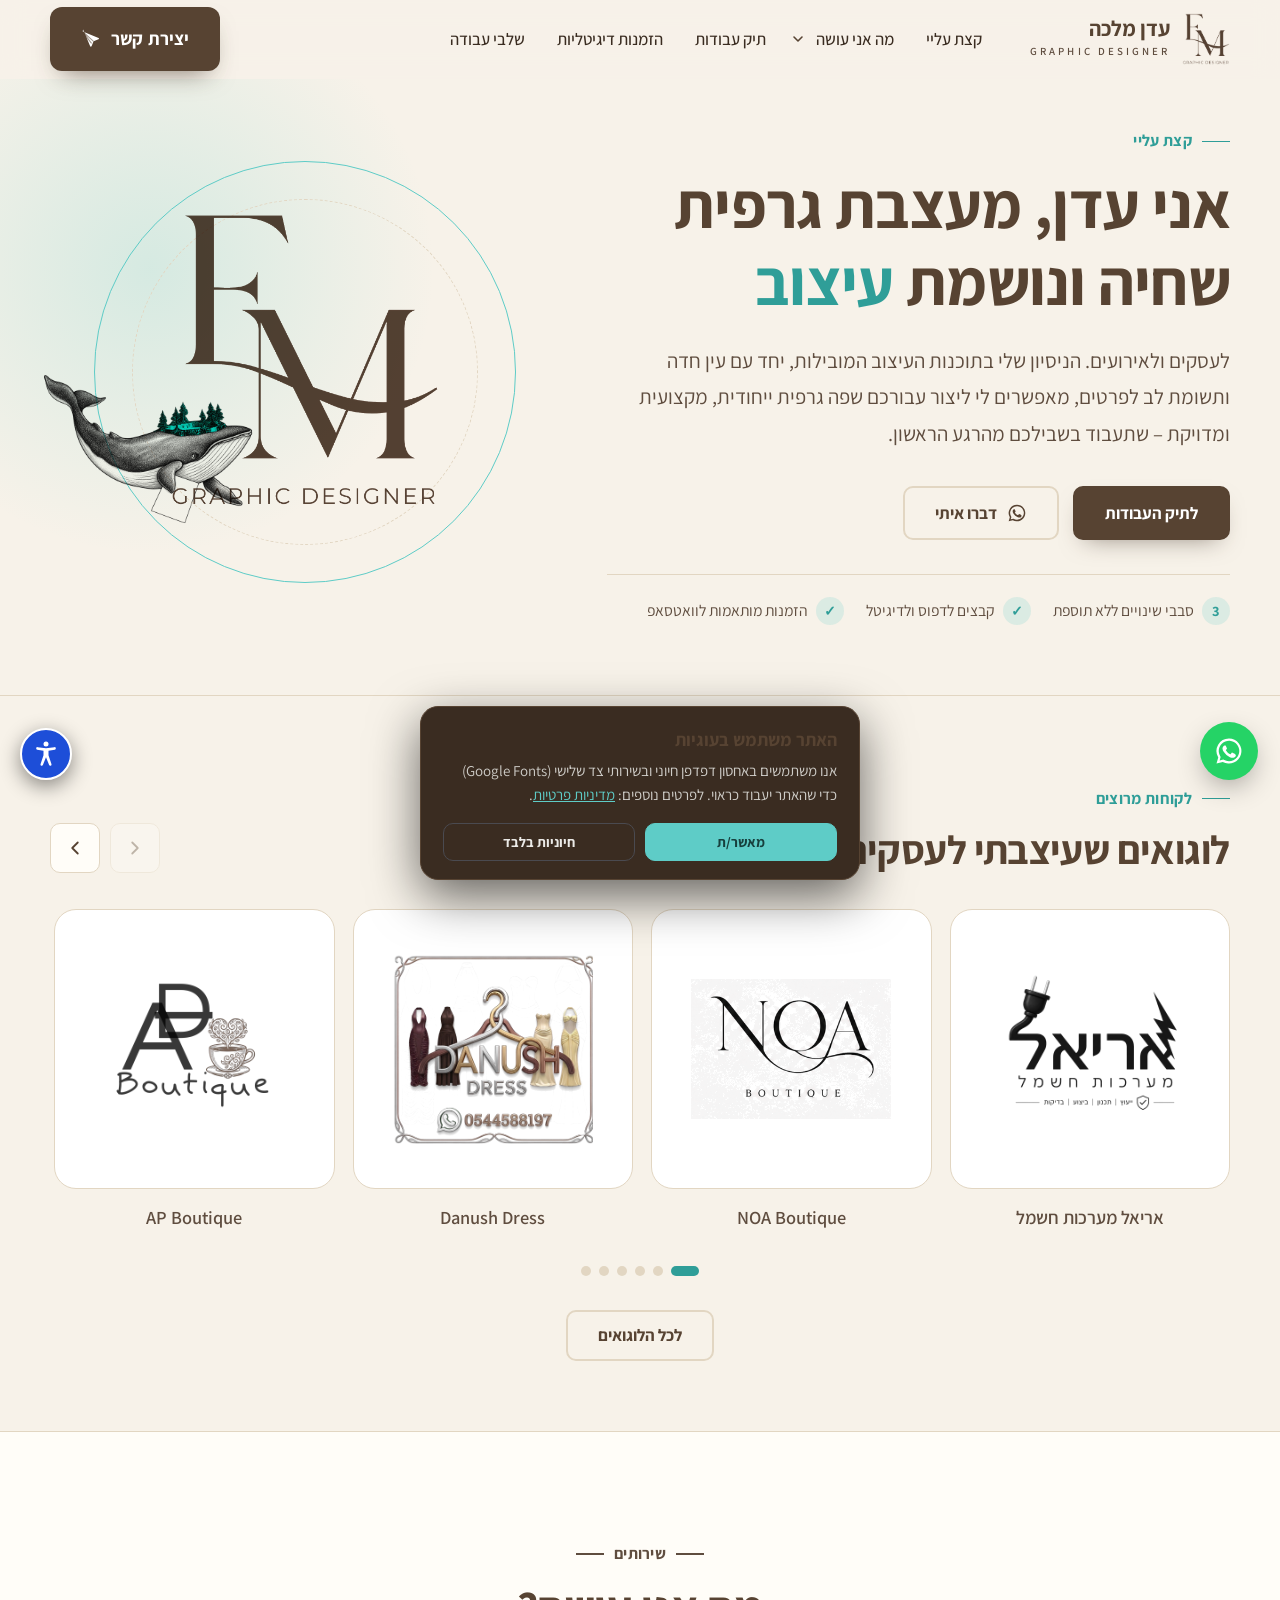
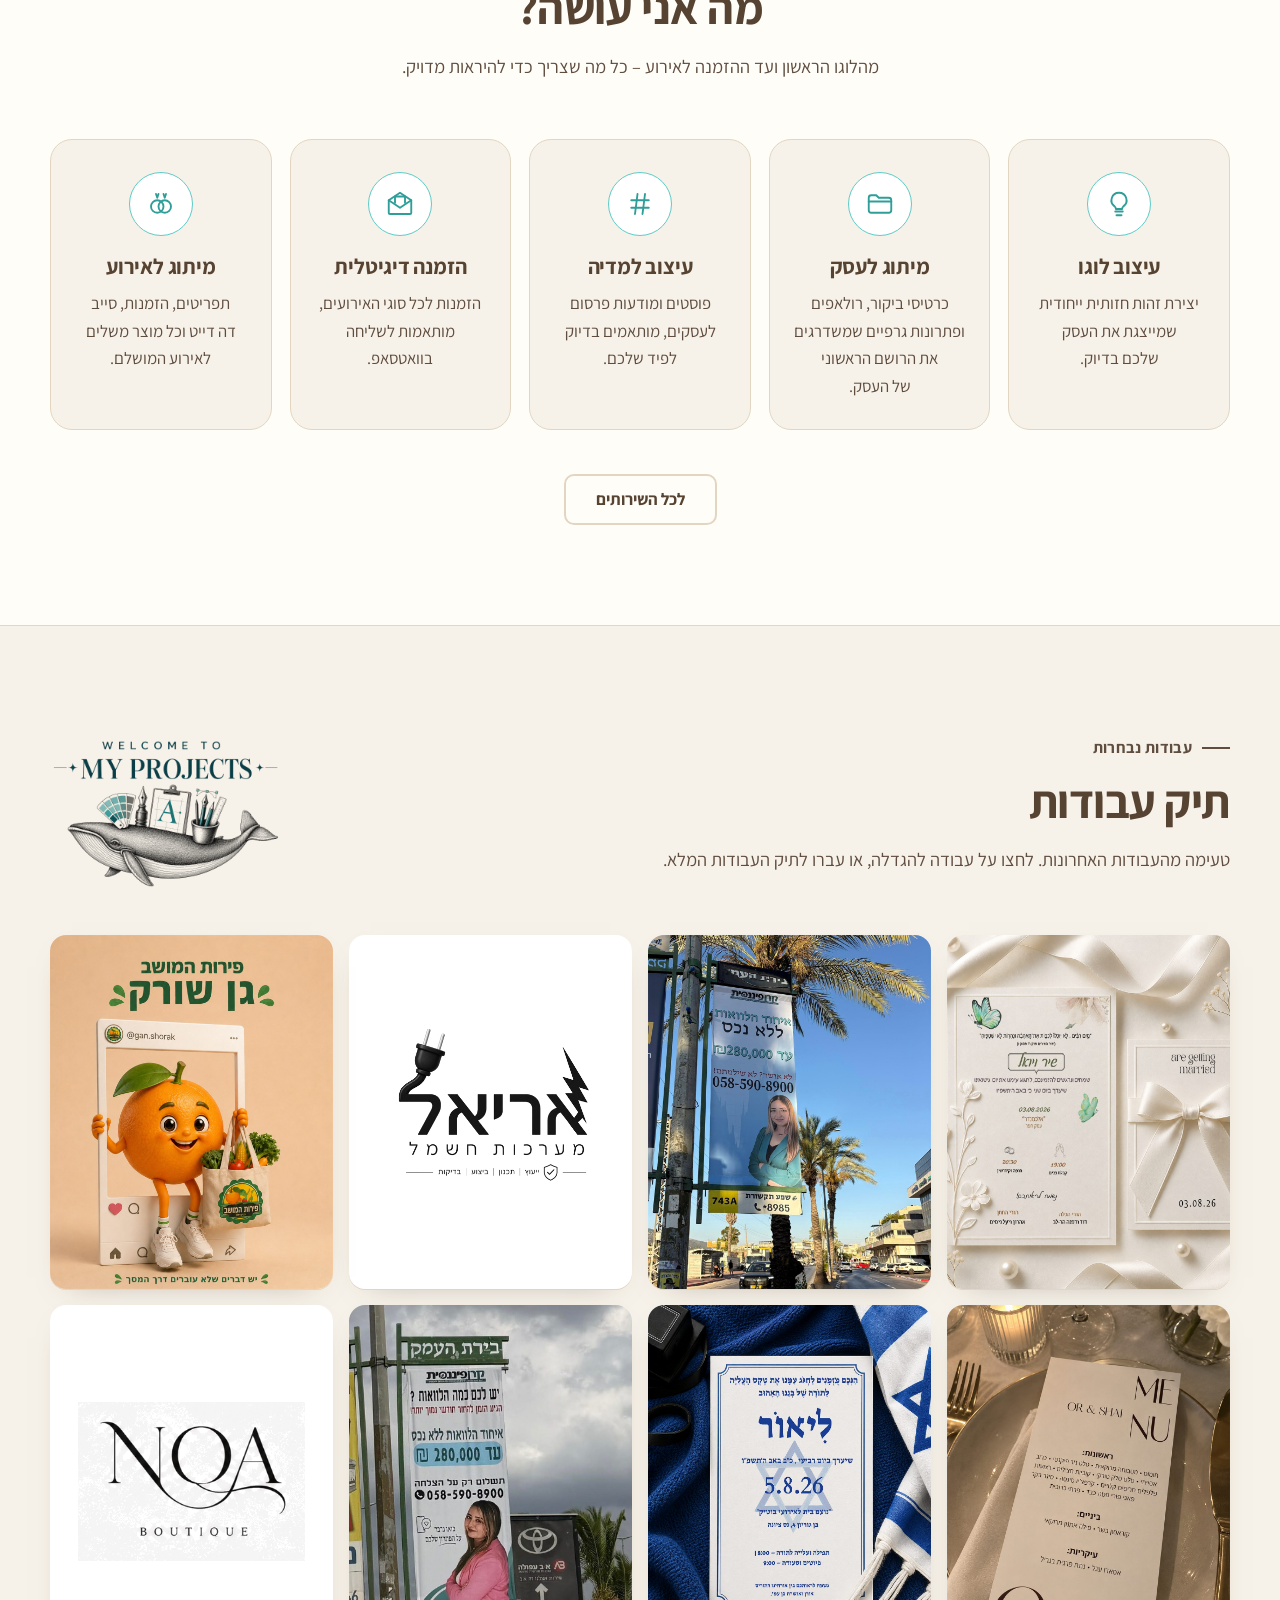
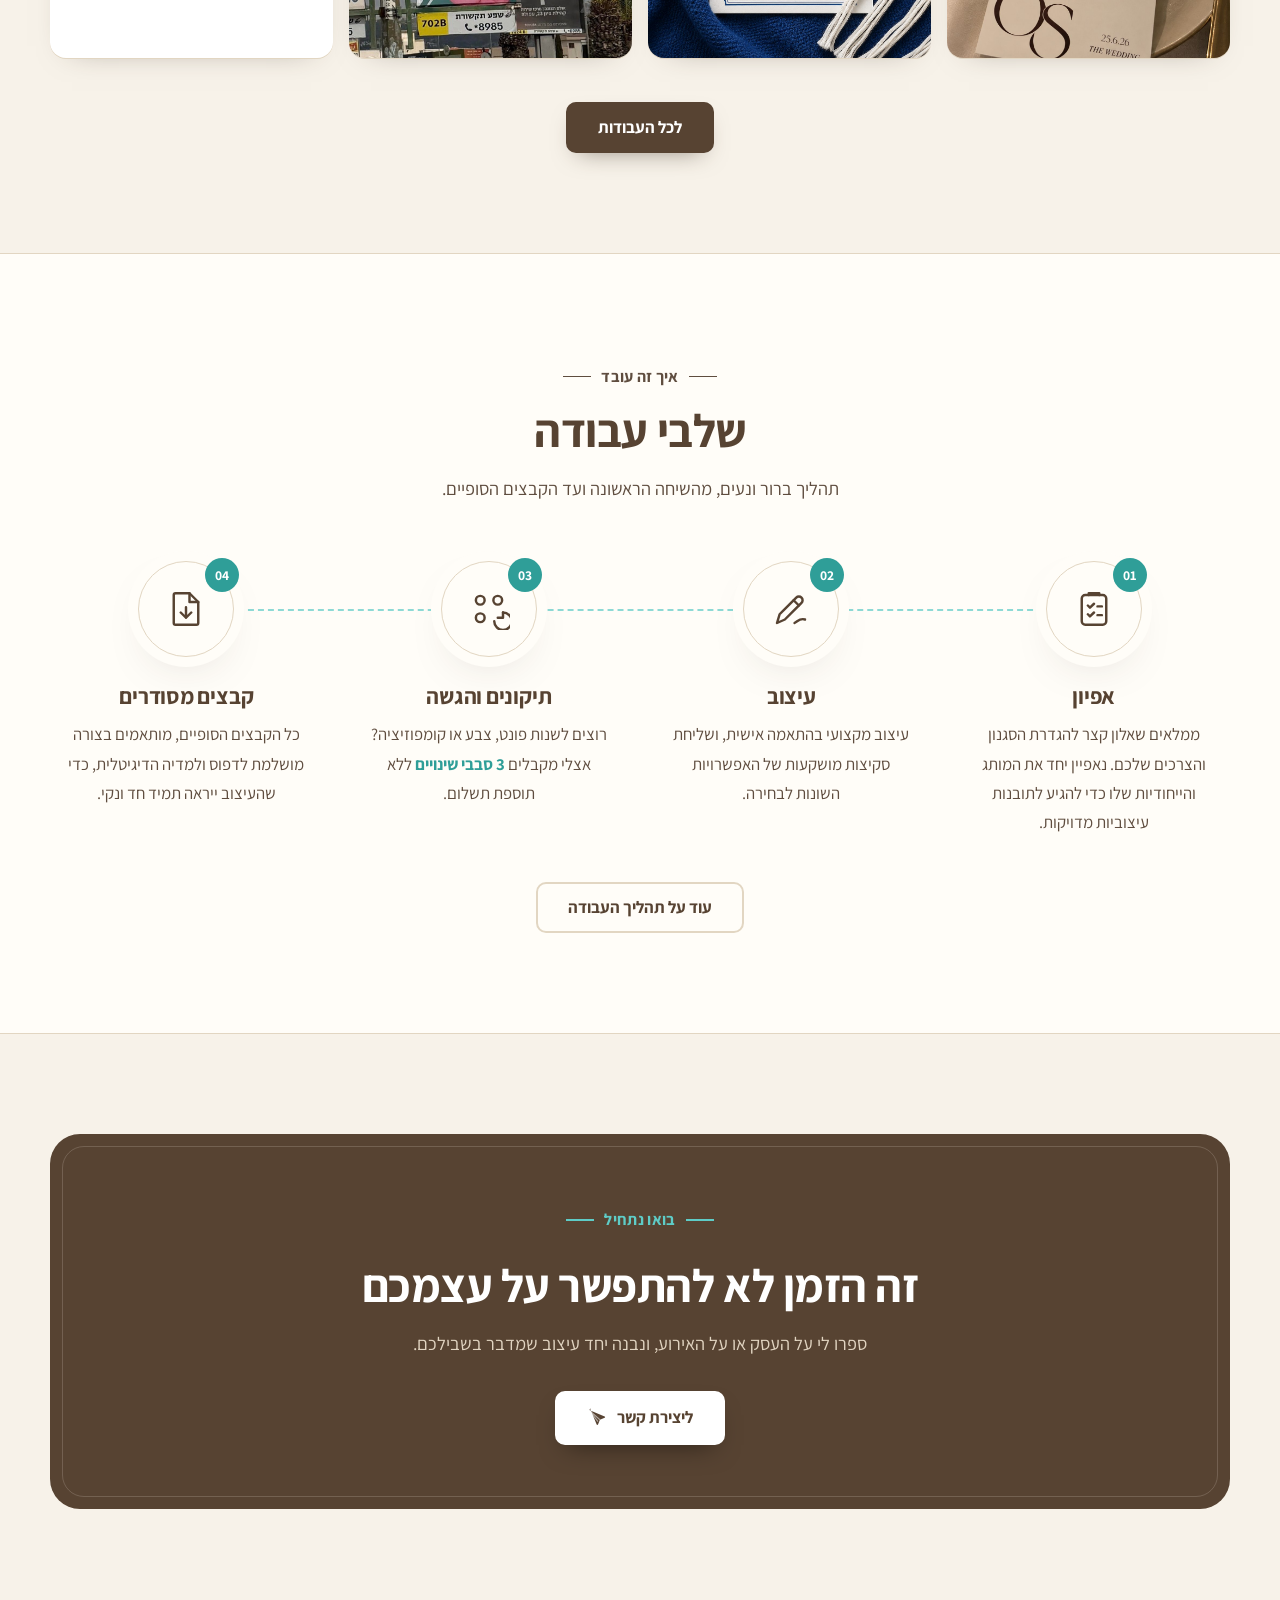
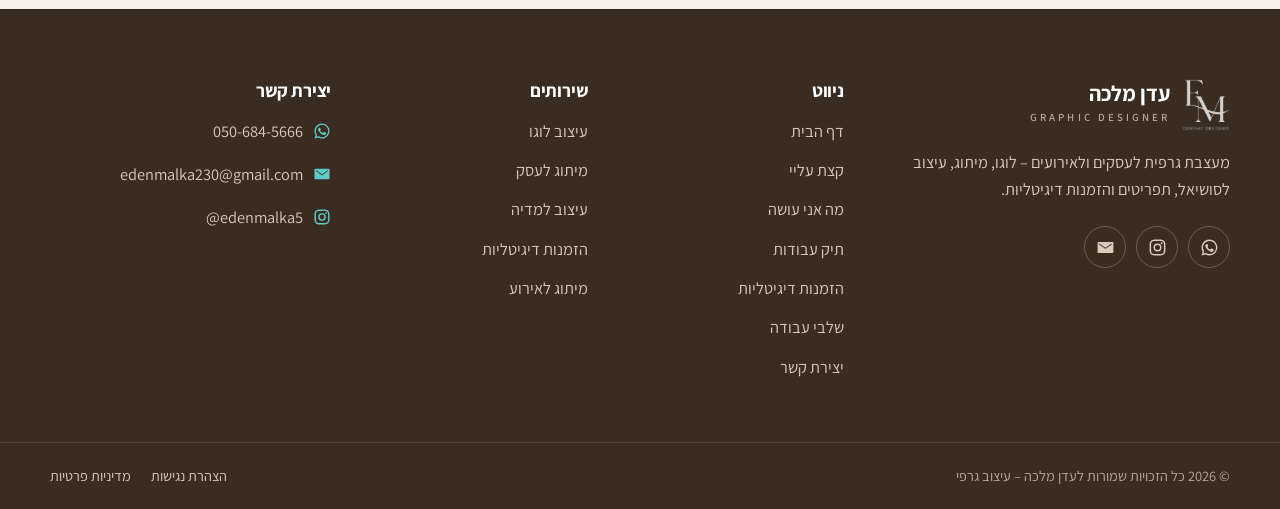
==== commit f5496406: "Header and button refinements - Remove the divider line between the logo and the desktop menu - Add " ====
--- a/index.html
+++ b/index.html
@@ -109,6 +109,7 @@
           </ul>
         </div>
         <div class="car-dots" role="group" aria-label="בחירת לוגו"></div>
+        <div class="section-more"><a class="btn btn-ghost" href="portfolio.html?cat=logos">לכל הלוגואים</a></div>
       </div>
     </section>
 
--- a/css/style.css
+++ b/css/style.css
@@ -40,7 +40,7 @@
 .brand img { width: auto; height: 52px; }
 .brand-text { font-weight: 700; font-size: 1.35rem; line-height: 1; color: var(--brown); }
 .brand-text small { display: block; font: 600 .68rem/1.6 var(--sans); letter-spacing: .28em; color: var(--muted); margin-top: 4px; }
-.site-nav { flex: 1; padding-inline-start: 30px; border-inline-start: 1px solid var(--line); }
+.site-nav { flex: 1; }
 .site-nav ul { display: flex; align-items: center; gap: 4px; list-style: none; margin: 0; padding: 0; }
 .site-nav > ul > li:last-child { margin-inline-start: auto; }
 .site-nav a { display: block; padding: 8px 14px; border-radius: 8px; text-decoration: none; font-weight: 500; font-size: 1.05rem; color: var(--text); transition: background .2s, color .2s; }
@@ -543,3 +543,13 @@
 @media (max-width: 900px) {
   .sub-desc, .site-nav .sub .sub-all { display: none; }
 }
+
+/* ---------- extra buttons ---------- */
+.btn-sm { padding: 12px 22px; font-size: 1rem; }
+.focus-body .btn { margin-top: 4px; }
+.page-actions { justify-content: center; margin-top: 28px; }
+.clients .section-more { margin-top: 34px; }
+.legal-actions { display: flex; flex-wrap: wrap; gap: 12px; margin-top: 48px; padding-top: 32px; border-top: 1px solid var(--line); }
+@media (max-width: 640px) {
+  .legal-actions .btn, .page-actions .btn { width: 100%; }
+}
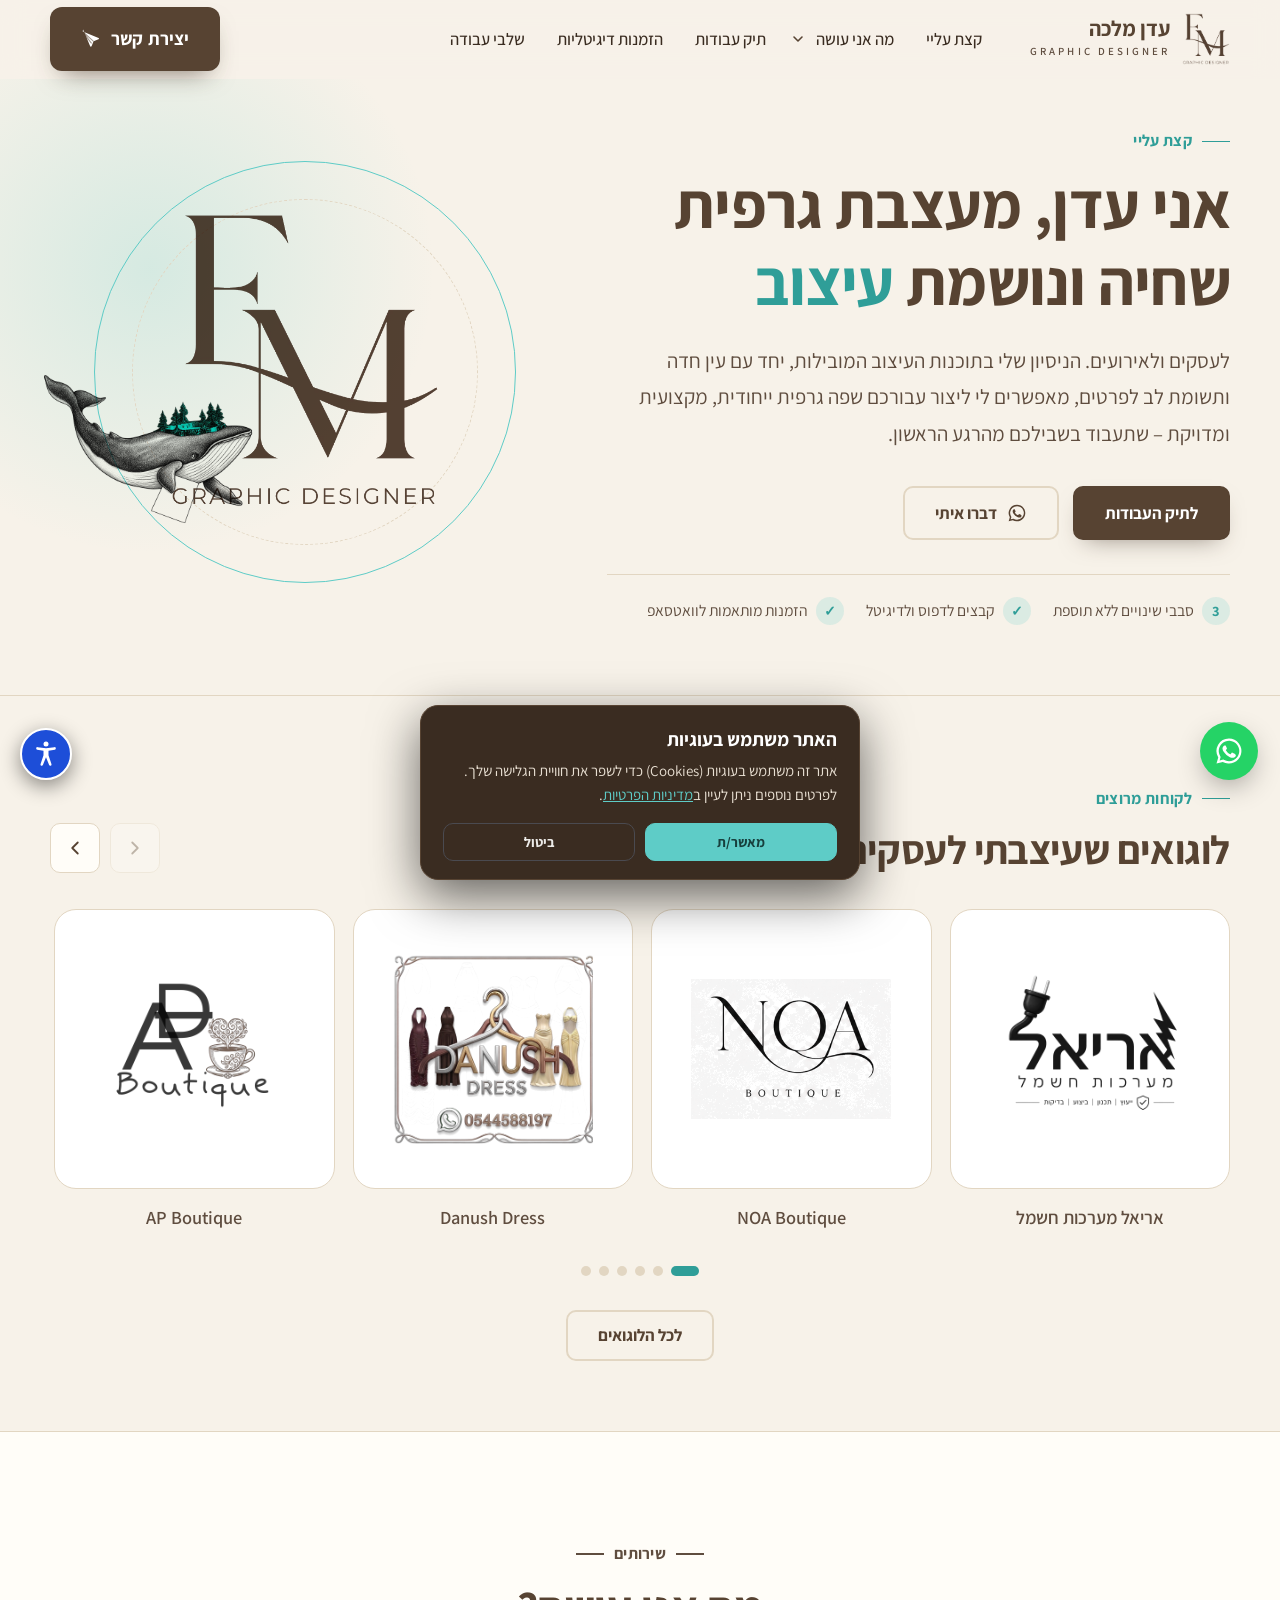
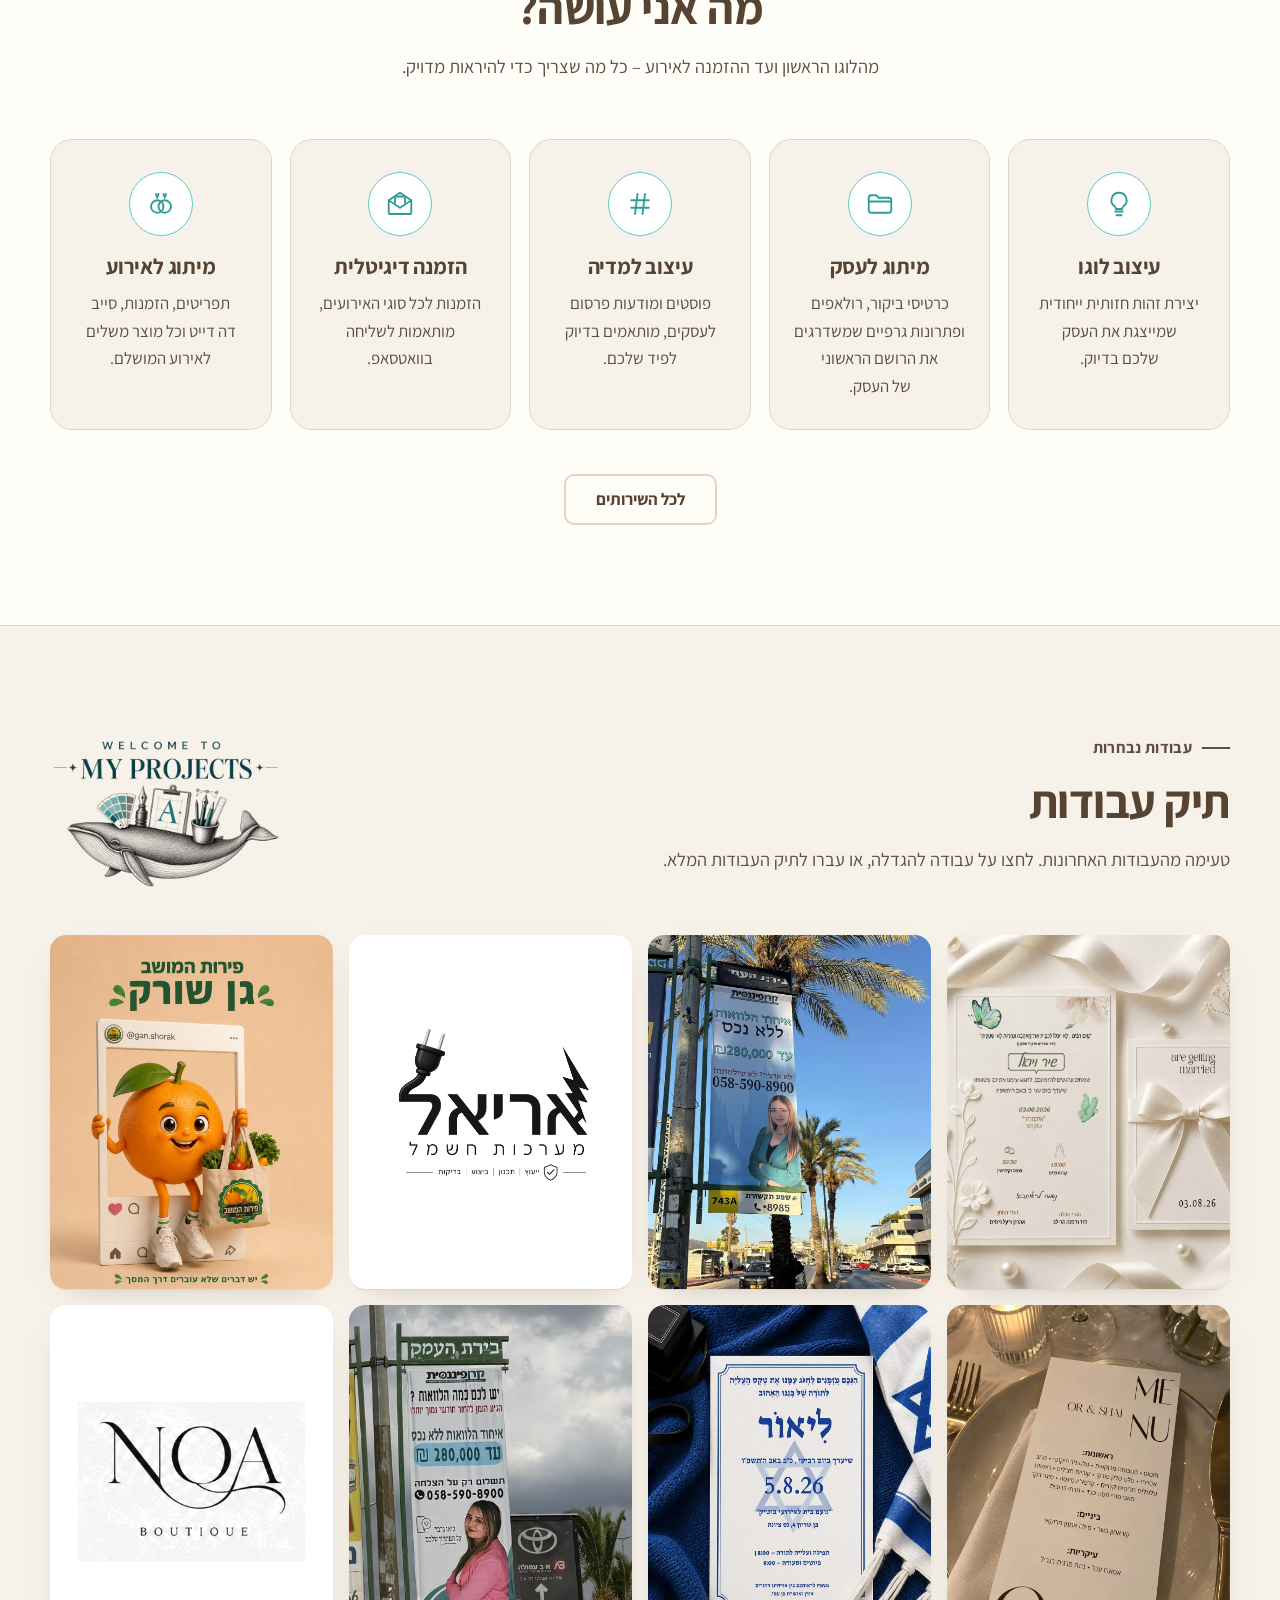
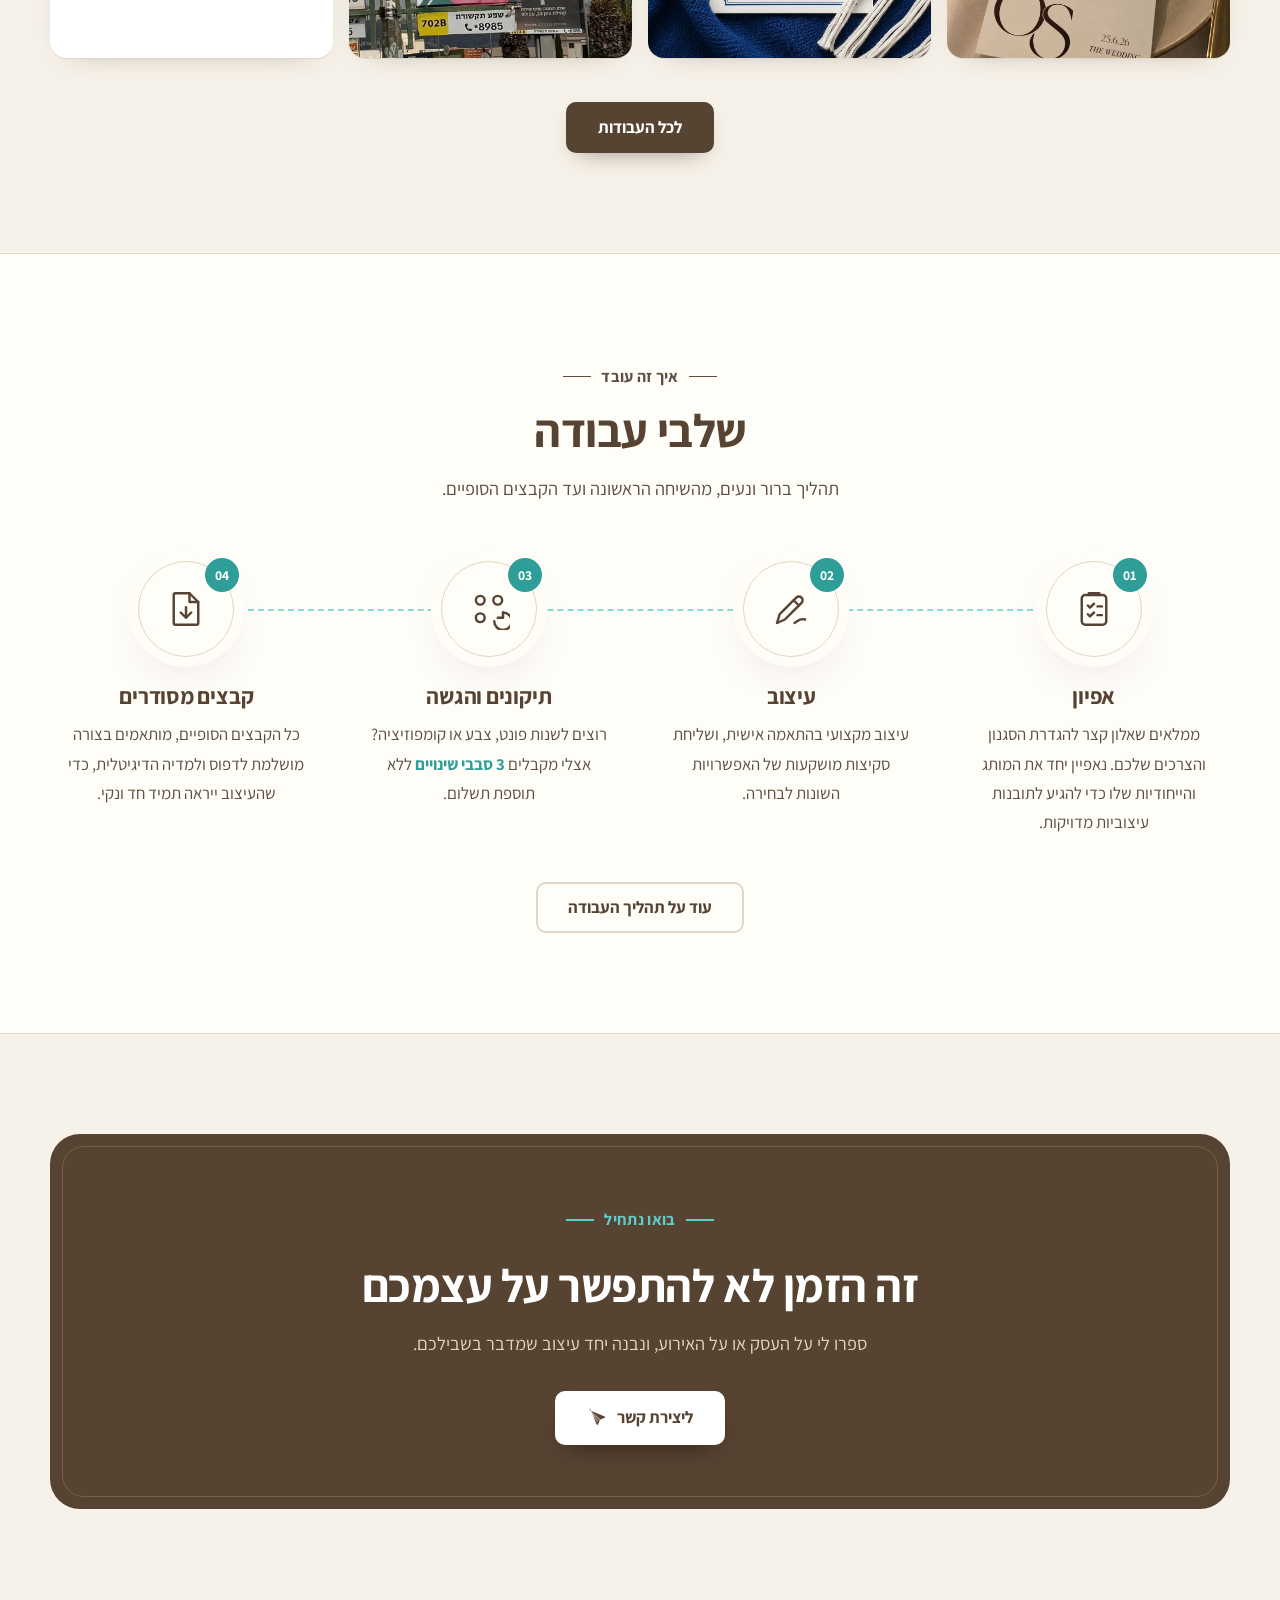
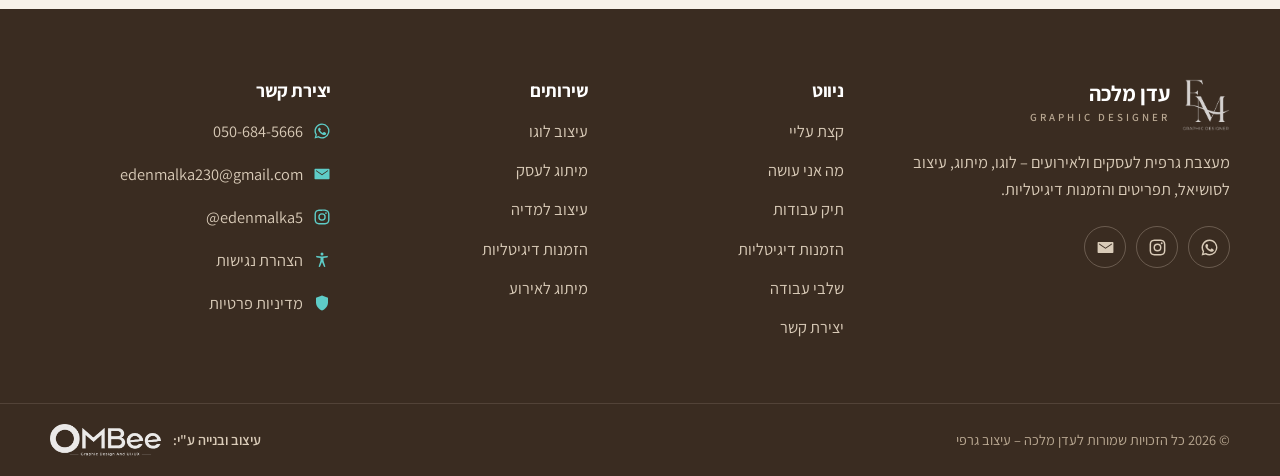
==== commit c8172cd6: "WebP images, footer credit and widget cleanup - Convert all images to WebP (12.6 MB -> 6.5 MB) and k" ====
--- a/index.html
+++ b/index.html
@@ -8,15 +8,15 @@
   <meta name="theme-color" content="#574332">
   <meta property="og:title" content="עדן מלכה | מעצבת גרפית – מיתוג, לוגו והזמנות דיגיטליות">
   <meta property="og:description" content="עדן מלכה – מעצבת גרפית לעסקים ולאירועים: עיצוב לוגו, מיתוג לעסק, עיצוב לסושיאל, תפריטים והזמנות דיגיטליות לוואטסאפ.">
-  <meta property="og:image" content="img/site/logo-em.png">
+  <meta property="og:image" content="img/logo-em.webp">
   <meta property="og:type" content="website">
   <meta property="og:locale" content="he_IL">
-  <link rel="icon" href="img/site/logo-em.png">
+  <link rel="icon" href="img/logo-em.webp">
   <link rel="preconnect" href="https://fonts.googleapis.com">
   <link rel="preconnect" href="https://fonts.gstatic.com" crossorigin>
   <link href="https://fonts.googleapis.com/css2?family=Assistant:wght@300..800&display=swap" rel="stylesheet">
-  <link rel="stylesheet" href="css/style.css">
-  <link rel="stylesheet" href="css/a11y.css">
+  <link rel="stylesheet" href="css/style.css?v=3">
+  <link rel="stylesheet" href="css/a11y.css?v=3">
   <script src="js/a11y.js"></script>
   <script type="application/ld+json">
   {"@context":"https://schema.org","@type":"ProfessionalService","name":"עדן מלכה – מעצבת גרפית","description":"עדן מלכה – מעצבת גרפית לעסקים ולאירועים: עיצוב לוגו, מיתוג לעסק, עיצוב לסושיאל, תפריטים והזמנות דיגיטליות לוואטסאפ.","email":"edenmalka230@gmail.com","telephone":"+972506845666","sameAs":["https://www.instagram.com/edenmalka5"],"areaServed":"IL"}
@@ -26,11 +26,11 @@
   <a class="skip" href="#main">דלגו לתוכן</a>
   <header class="site-header" id="top">
     <div class="wrap header-inner">
-      <a class="brand" href="index.html" aria-label="עדן מלכה – מעצבת גרפית, לדף הבית"><img src="img/site/logo-em.png" alt="" width="48" height="52"><span class="brand-text">עדן מלכה<small>GRAPHIC DESIGNER</small></span></a>
+      <a class="brand" href="index.html" aria-label="עדן מלכה – מעצבת גרפית, לדף הבית"><img src="img/logo-em.webp" alt="" width="48" height="52"><span class="brand-text">עדן מלכה<small>GRAPHIC DESIGNER</small></span></a>
       <button class="nav-toggle" aria-expanded="false" aria-controls="site-nav" aria-label="תפריט"><span></span><span></span><span></span></button>
       <nav id="site-nav" class="site-nav" aria-label="ניווט ראשי">
         <div class="drawer-head">
-          <a class="brand" href="index.html" aria-label="עדן מלכה – מעצבת גרפית, לדף הבית"><img src="img/site/logo-em.png" alt="" width="48" height="52"><span class="brand-text">עדן מלכה<small>GRAPHIC DESIGNER</small></span></a>
+          <a class="brand" href="index.html" aria-label="עדן מלכה – מעצבת גרפית, לדף הבית"><img src="img/logo-em.webp" alt="" width="48" height="52"><span class="brand-text">עדן מלכה<small>GRAPHIC DESIGNER</small></span></a>
           <button class="nav-close" aria-label="סגירת תפריט"><svg viewBox="0 0 24 24" aria-hidden="true"><path d="M6 6l12 12M18 6L6 18"/></svg></button>
         </div>
         <ul>
@@ -77,8 +77,8 @@
         </div>
         <div class="hero-art reveal" aria-hidden="true">
           <span class="ring"></span><span class="ring"></span>
-          <img class="logo" src="img/site/logo-em.png" alt="" width="509" height="552">
-          <img class="whale" src="img/site/whale-forest.png" alt="" width="1200" height="900">
+          <img class="logo" src="img/logo-em.webp" alt="" width="509" height="552">
+          <img class="whale" src="img/whale-forest.webp" alt="" width="1200" height="900">
         </div>
       </div>
     </section>
@@ -97,15 +97,15 @@
         </div>
         <div class="carousel" role="region" aria-roledescription="קרוסלה" aria-label="לוגואים שעיצבתי">
           <ul class="car-track" tabindex="0">
-            <li class="car-slide" aria-roledescription="שקופית" aria-label="1 מתוך 9"><figure><div class="car-logo"><img src="img/logos/logos-01.png" alt="לוגו – אריאל מערכות חשמל" width="900" height="900" loading="lazy"></div><figcaption>אריאל מערכות חשמל</figcaption></figure></li>
-            <li class="car-slide" aria-roledescription="שקופית" aria-label="2 מתוך 9"><figure><div class="car-logo"><img src="img/logos/logos-02.png" alt="לוגו – NOA Boutique" width="900" height="900" loading="lazy"></div><figcaption>NOA Boutique</figcaption></figure></li>
-            <li class="car-slide" aria-roledescription="שקופית" aria-label="3 מתוך 9"><figure><div class="car-logo"><img src="img/logos/logos-03.png" alt="לוגו – Danush Dress" width="900" height="900" loading="lazy"></div><figcaption>Danush Dress</figcaption></figure></li>
-            <li class="car-slide" aria-roledescription="שקופית" aria-label="4 מתוך 9"><figure><div class="car-logo"><img src="img/logos/logos-04.png" alt="לוגו – AP Boutique" width="900" height="900" loading="lazy"></div><figcaption>AP Boutique</figcaption></figure></li>
-            <li class="car-slide" aria-roledescription="שקופית" aria-label="5 מתוך 9"><figure><div class="car-logo"><img src="img/logos/logos-05.png" alt="לוגו – Shay Bikini" width="900" height="900" loading="lazy"></div><figcaption>Shay Bikini</figcaption></figure></li>
-            <li class="car-slide" aria-roledescription="שקופית" aria-label="6 מתוך 9"><figure><div class="car-logo"><img src="img/logos/logos-06.png" alt="לוגו – Or Bakery" width="900" height="900" loading="lazy"></div><figcaption>Or Bakery</figcaption></figure></li>
-            <li class="car-slide" aria-roledescription="שקופית" aria-label="7 מתוך 9"><figure><div class="car-logo"><img src="img/logos/logos-07.png" alt="לוגו – זמרת לחופה וסלונים" width="900" height="900" loading="lazy"></div><figcaption>זמרת לחופה וסלונים</figcaption></figure></li>
-            <li class="car-slide" aria-roledescription="שקופית" aria-label="8 מתוך 9"><figure><div class="car-logo"><img src="img/logos/logos-08.png" alt="לוגו – AD Cakes" width="900" height="900" loading="lazy"></div><figcaption>AD Cakes</figcaption></figure></li>
-            <li class="car-slide" aria-roledescription="שקופית" aria-label="9 מתוך 9"><figure><div class="car-logo"><img src="img/logos/logos-09.png" alt="לוגו – Sigal Lavi" width="900" height="900" loading="lazy"></div><figcaption>Sigal Lavi</figcaption></figure></li>
+            <li class="car-slide" aria-roledescription="שקופית" aria-label="1 מתוך 9"><figure><div class="car-logo"><img src="img/logos-01.webp" alt="לוגו – אריאל מערכות חשמל" width="900" height="900" loading="lazy"></div><figcaption>אריאל מערכות חשמל</figcaption></figure></li>
+            <li class="car-slide" aria-roledescription="שקופית" aria-label="2 מתוך 9"><figure><div class="car-logo"><img src="img/logos-02.webp" alt="לוגו – NOA Boutique" width="900" height="900" loading="lazy"></div><figcaption>NOA Boutique</figcaption></figure></li>
+            <li class="car-slide" aria-roledescription="שקופית" aria-label="3 מתוך 9"><figure><div class="car-logo"><img src="img/logos-03.webp" alt="לוגו – Danush Dress" width="900" height="900" loading="lazy"></div><figcaption>Danush Dress</figcaption></figure></li>
+            <li class="car-slide" aria-roledescription="שקופית" aria-label="4 מתוך 9"><figure><div class="car-logo"><img src="img/logos-04.webp" alt="לוגו – AP Boutique" width="900" height="900" loading="lazy"></div><figcaption>AP Boutique</figcaption></figure></li>
+            <li class="car-slide" aria-roledescription="שקופית" aria-label="5 מתוך 9"><figure><div class="car-logo"><img src="img/logos-05.webp" alt="לוגו – Shay Bikini" width="900" height="900" loading="lazy"></div><figcaption>Shay Bikini</figcaption></figure></li>
+            <li class="car-slide" aria-roledescription="שקופית" aria-label="6 מתוך 9"><figure><div class="car-logo"><img src="img/logos-06.webp" alt="לוגו – Or Bakery" width="900" height="900" loading="lazy"></div><figcaption>Or Bakery</figcaption></figure></li>
+            <li class="car-slide" aria-roledescription="שקופית" aria-label="7 מתוך 9"><figure><div class="car-logo"><img src="img/logos-07.webp" alt="לוגו – זמרת לחופה וסלונים" width="900" height="900" loading="lazy"></div><figcaption>זמרת לחופה וסלונים</figcaption></figure></li>
+            <li class="car-slide" aria-roledescription="שקופית" aria-label="8 מתוך 9"><figure><div class="car-logo"><img src="img/logos-08.webp" alt="לוגו – AD Cakes" width="900" height="900" loading="lazy"></div><figcaption>AD Cakes</figcaption></figure></li>
+            <li class="car-slide" aria-roledescription="שקופית" aria-label="9 מתוך 9"><figure><div class="car-logo"><img src="img/logos-09.webp" alt="לוגו – Sigal Lavi" width="900" height="900" loading="lazy"></div><figcaption>Sigal Lavi</figcaption></figure></li>
           </ul>
         </div>
         <div class="car-dots" role="group" aria-label="בחירת לוגו"></div>
@@ -139,17 +139,17 @@
             <h2 id="portfolio-title">תיק עבודות</h2>
             <p>טעימה מהעבודות האחרונות. לחצו על עבודה להגדלה, או עברו לתיק העבודות המלא.</p>
           </div>
-          <img src="img/site/whale-projects.png" alt="" width="1200" height="800" loading="lazy">
+          <img src="img/whale-projects.webp" alt="" width="1200" height="800" loading="lazy">
         </div>
         <div class="grid">
-        <button class="item" data-cat="invitations" data-label="הזמנה דיגיטלית 1"><img src="img/invitations/invitations-01.jpg" alt="הזמנה דיגיטלית 1" width="1254" height="1254" loading="lazy"></button>
-        <button class="item" data-cat="branding" data-label="מיתוג 1"><img src="img/branding/branding-01.jpg" alt="מיתוג 1" width="1050" height="1400" loading="lazy"></button>
-        <button class="item logo" data-cat="logos" data-label="לוגו – אריאל מערכות חשמל"><img src="img/logos/logos-01.png" alt="לוגו – אריאל מערכות חשמל" width="900" height="900" loading="lazy"></button>
-        <button class="item" data-cat="social" data-label="עיצוב לסושיאל 1"><img src="img/social/social-05.jpg" alt="עיצוב לסושיאל 1" width="1120" height="1400" loading="lazy"></button>
-        <button class="item" data-cat="menus" data-label="תפריט 1"><img src="img/menus/menus-02.jpg" alt="תפריט 1" width="1050" height="1400" loading="lazy"></button>
-        <button class="item" data-cat="invitations" data-label="הזמנה דיגיטלית 2"><img src="img/invitations/invitations-02.jpg" alt="הזמנה דיגיטלית 2" width="1215" height="1295" loading="lazy"></button>
-        <button class="item" data-cat="branding" data-label="מיתוג 2"><img src="img/branding/branding-02.jpg" alt="מיתוג 2" width="915" height="1220" loading="lazy"></button>
-        <button class="item logo" data-cat="logos" data-label="לוגו – NOA Boutique"><img src="img/logos/logos-02.png" alt="לוגו – NOA Boutique" width="342" height="240" loading="lazy"></button>
+        <button class="item" data-cat="invitations" data-label="הזמנה דיגיטלית 1"><img src="img/invitations-01.webp" alt="הזמנה דיגיטלית 1" width="1254" height="1254" loading="lazy"></button>
+        <button class="item" data-cat="branding" data-label="מיתוג 1"><img src="img/branding-01.webp" alt="מיתוג 1" width="1050" height="1400" loading="lazy"></button>
+        <button class="item logo" data-cat="logos" data-label="לוגו – אריאל מערכות חשמל"><img src="img/logos-01.webp" alt="לוגו – אריאל מערכות חשמל" width="900" height="900" loading="lazy"></button>
+        <button class="item" data-cat="social" data-label="עיצוב לסושיאל 1"><img src="img/social-05.webp" alt="עיצוב לסושיאל 1" width="1120" height="1400" loading="lazy"></button>
+        <button class="item" data-cat="menus" data-label="תפריט 1"><img src="img/menus-02.webp" alt="תפריט 1" width="1050" height="1400" loading="lazy"></button>
+        <button class="item" data-cat="invitations" data-label="הזמנה דיגיטלית 2"><img src="img/invitations-02.webp" alt="הזמנה דיגיטלית 2" width="1215" height="1295" loading="lazy"></button>
+        <button class="item" data-cat="branding" data-label="מיתוג 2"><img src="img/branding-02.webp" alt="מיתוג 2" width="915" height="1220" loading="lazy"></button>
+        <button class="item logo" data-cat="logos" data-label="לוגו – NOA Boutique"><img src="img/logos-02.webp" alt="לוגו – NOA Boutique" width="342" height="240" loading="lazy"></button>
         </div>
         <div class="section-more"><a class="btn btn-primary" href="portfolio.html">לכל העבודות</a></div>
       </div>
@@ -188,7 +188,7 @@
   <footer class="site-footer">
     <div class="wrap footer-grid">
       <div class="footer-about">
-        <a class="brand" href="index.html" aria-label="עדן מלכה – מעצבת גרפית, לדף הבית"><img src="img/site/logo-em.png" alt="" width="48" height="52" loading="lazy"><span class="brand-text">עדן מלכה<small>GRAPHIC DESIGNER</small></span></a>
+        <a class="brand" href="index.html" aria-label="עדן מלכה – מעצבת גרפית, לדף הבית"><img src="img/logo-em.webp" alt="" width="48" height="52" loading="lazy"><span class="brand-text">עדן מלכה<small>GRAPHIC DESIGNER</small></span></a>
         <p>מעצבת גרפית לעסקים ולאירועים – לוגו, מיתוג, עיצוב לסושיאל, תפריטים והזמנות דיגיטליות.</p>
         <ul class="social">
           <li><a href="https://wa.me/972506845666" target="_blank" rel="noopener" aria-label="וואטסאפ"><svg viewBox="0 0 24 24" aria-hidden="true"><path d="M12 2a10 10 0 0 0-8.6 15.1L2 22l5-1.3A10 10 0 1 0 12 2zm0 18.2a8.2 8.2 0 0 1-4.2-1.2l-.3-.2-3 .8.8-2.9-.2-.3A8.2 8.2 0 1 1 12 20.2zm4.5-6.1c-.2-.1-1.5-.7-1.7-.8s-.4-.1-.6.1-.7.8-.8 1c-.2.2-.3.2-.5.1a6.7 6.7 0 0 1-3.3-2.9c-.3-.4.2-.4.7-1.4.1-.2 0-.3 0-.4l-.8-1.8c-.2-.5-.4-.4-.6-.4h-.5a1 1 0 0 0-.7.3 3 3 0 0 0-.9 2.2 5.2 5.2 0 0 0 1.1 2.7 11.8 11.8 0 0 0 4.5 4c1.7.7 2.3.8 3.2.6.5-.1 1.5-.6 1.7-1.2s.2-1.1.2-1.2-.2-.2-.5-.3z"/></svg></a></li>
@@ -199,7 +199,6 @@
       <nav class="footer-col" aria-label="ניווט תחתון">
         <h2>ניווט</h2>
         <ul>
-          <li><a href="index.html">דף הבית</a></li>
           <li><a href="about.html">קצת עליי</a></li>
           <li><a href="services.html">מה אני עושה</a></li>
           <li><a href="portfolio.html">תיק עבודות</a></li>
@@ -224,13 +223,15 @@
           <li><a href="https://wa.me/972506845666" target="_blank" rel="noopener"><svg viewBox="0 0 24 24" aria-hidden="true"><path d="M12 2a10 10 0 0 0-8.6 15.1L2 22l5-1.3A10 10 0 1 0 12 2zm0 18.2a8.2 8.2 0 0 1-4.2-1.2l-.3-.2-3 .8.8-2.9-.2-.3A8.2 8.2 0 1 1 12 20.2zm4.5-6.1c-.2-.1-1.5-.7-1.7-.8s-.4-.1-.6.1-.7.8-.8 1c-.2.2-.3.2-.5.1a6.7 6.7 0 0 1-3.3-2.9c-.3-.4.2-.4.7-1.4.1-.2 0-.3 0-.4l-.8-1.8c-.2-.5-.4-.4-.6-.4h-.5a1 1 0 0 0-.7.3 3 3 0 0 0-.9 2.2 5.2 5.2 0 0 0 1.1 2.7 11.8 11.8 0 0 0 4.5 4c1.7.7 2.3.8 3.2.6.5-.1 1.5-.6 1.7-1.2s.2-1.1.2-1.2-.2-.2-.5-.3z"/></svg><span dir="ltr">050-684-5666</span></a></li>
           <li><a href="mailto:edenmalka230@gmail.com"><svg viewBox="0 0 24 24" aria-hidden="true"><path d="M3 5h18a1 1 0 0 1 1 1v12a1 1 0 0 1-1 1H3a1 1 0 0 1-1-1V6a1 1 0 0 1 1-1zm9 7.2L4.2 7H4v1.1l8 5.4 8-5.4V7h-.2z"/></svg>edenmalka230@gmail.com</a></li>
           <li><a href="https://www.instagram.com/edenmalka5" target="_blank" rel="noopener"><svg viewBox="0 0 24 24" aria-hidden="true"><path d="M12 7a5 5 0 1 0 0 10 5 5 0 0 0 0-10zm0 8.2a3.2 3.2 0 1 1 0-6.4 3.2 3.2 0 0 1 0 6.4zM17.3 5.5a1.2 1.2 0 1 0 0 2.4 1.2 1.2 0 0 0 0-2.4zM12 3.8c2.7 0 3 0 4 .1 2.7.1 4 1.4 4.1 4.1v8c-.1 2.7-1.4 4-4.1 4.1h-8c-2.7-.1-4-1.4-4.1-4.1v-8C4 5.3 5.3 4 8 3.9h4zM12 2H8C4.3 2.2 2.2 4.3 2 8v8c.2 3.7 2.3 5.8 6 6h8c3.7-.2 5.8-2.3 6-6V8c-.2-3.7-2.3-5.8-6-6z"/></svg><span dir="ltr">@edenmalka5</span></a></li>
+          <li><a href="accessibility.html"><svg viewBox="0 0 24 24" aria-hidden="true"><circle cx="12" cy="4" r="2"/><path d="M19 8.5l-5 .8V13l2.4 7.2a1 1 0 0 1-1.9.6L12 14.5l-2.5 6.3a1 1 0 0 1-1.9-.6L10 13V9.3l-5-.8a1 1 0 0 1 .3-2l6.7.9 6.7-.9a1 1 0 0 1 .3 2z"/></svg>הצהרת נגישות</a></li>
+          <li><a href="privacy.html"><svg viewBox="0 0 24 24" aria-hidden="true"><path d="M12 2 4 5v6c0 5 3.4 9.4 8 11 4.6-1.6 8-6 8-11V5z"/></svg>מדיניות פרטיות</a></li>
         </ul>
       </div>
     </div>
     <div class="footer-bottom">
       <div class="wrap footer-bottom-inner">
         <p class="copy">&copy; <span data-year>2026</span> כל הזכויות שמורות לעדן מלכה – עיצוב גרפי</p>
-        <ul class="legal-links"><li><a href="accessibility.html">הצהרת נגישות</a></li><li><a href="privacy.html">מדיניות פרטיות</a></li></ul>
+        <a class="ombee-credit" href="https://ombee.co.il" target="_blank" rel="noopener">עיצוב ובנייה ע"י: <img src="img/ombee-logo.webp" alt="OMBee — Graphic Design And UI/UX" width="800" height="230" loading="lazy"></a>
       </div>
     </div>
   </footer>
@@ -242,6 +243,6 @@
     <button class="lb-next" aria-label="הבא">&#8249;</button>
   </div>
   <script src="js/main.js"></script>
-  <script src="js/cookies.js"></script>
+  <script src="js/cookies.js?v=3"></script>
 </body>
 </html>
--- a/css/style.css
+++ b/css/style.css
@@ -187,7 +187,6 @@
 .wa-float { position: fixed; bottom: 22px; right: 22px; z-index: 90; width: 58px; height: 58px; border-radius: 50%; background: #25d366; color: #fff; display: grid; place-items: center; box-shadow: 0 10px 30px -8px rgba(0, 0, 0, .45); transition: transform .2s; }
 .wa-float:hover { transform: scale(1.08); }
 .wa-float svg { width: 30px; height: 30px; fill: currentColor; }
-.a11y-right .wa-float { right: auto; left: 22px; }
 body.has-cookie-banner .wa-float { bottom: 120px; }
 
 /* ---------- lightbox ---------- */
@@ -553,3 +552,22 @@
 @media (max-width: 640px) {
   .legal-actions .btn, .page-actions .btn { width: 100%; }
 }
+
+/* ---------- design credit ---------- */
+.ombee-credit { display: inline-flex; align-items: center; gap: 8px; color: #b9a892; }
+.ombee-credit { gap: 12px; font-weight: 600; }
+.ombee-credit img { width: auto; height: 32px; filter: brightness(0) invert(1); opacity: .9; transition: opacity .2s, transform .2s; }
+.ombee-credit:hover img { opacity: 1; transform: translateY(-1px); }
+@media (max-width: 640px) {
+  .footer-bottom-inner { flex-direction: column; gap: 14px; }
+}
+
+/* ---------- mid-size screens: keep the desktop menu on one line ---------- */
+.site-nav a { white-space: nowrap; }
+@media (min-width: 901px) and (max-width: 1180px) {
+  .header-inner { gap: 18px; }
+  .brand-text { font-size: 1.2rem; }
+  .site-nav > ul { gap: 0; }
+  .site-nav a { padding: 8px 9px; font-size: 1rem; }
+  .site-nav a.cta { padding: 12px 18px; font-size: 1.02rem; min-height: 48px; }
+}
--- a/css/a11y.css
+++ b/css/a11y.css
@@ -13,8 +13,6 @@
 .a11y-launch:hover { transform: scale(1.07); }
 .a11y-launch svg { width: 30px; height: 30px; fill: currentColor; }
 .a11y-launch:focus-visible { outline: 3px solid #facc15; outline-offset: 3px; }
-.a11y-right .a11y-launch { left: auto; right: 20px; }
-.a11y-hidden .a11y-launch { display: none; }
 body.has-cookie-banner .a11y-launch { bottom: 120px; }
 
 /* ---------- panel ---------- */
@@ -28,7 +26,6 @@
   transform: translateX(-105%); visibility: hidden;
   transition: transform .3s ease, visibility .3s;
 }
-.a11y-right .a11y-panel { left: auto; right: 0; transform: translateX(105%); box-shadow: -8px 0 40px rgba(0, 0, 0, .45); }
 .a11y-panel.open { transform: none; visibility: visible; }
 .a11y-panel * { font-family: inherit; letter-spacing: 0 !important; word-spacing: 0 !important; line-height: 1.35 !important; }
 .a11y-panel button { font: inherit; color: inherit; }
@@ -40,11 +37,6 @@
 .a11y-x svg { width: 22px; height: 22px; stroke: currentColor; stroke-width: 2; fill: none; stroke-linecap: round; }
 
 .a11y-body { flex: 1; overflow-y: auto; padding: 14px; }
-.a11y-big-row { display: flex; align-items: center; justify-content: space-between; margin-bottom: 12px; font-weight: 600; }
-.a11y-switch { position: relative; width: 46px; height: 24px; border-radius: 12px; border: 0; background: #9aa3af; cursor: pointer; padding: 0; }
-.a11y-switch::after { content: ""; position: absolute; top: 3px; left: 3px; width: 18px; height: 18px; border-radius: 50%; background: #fff; transition: left .2s; }
-.a11y-switch[aria-checked="true"] { background: #1d4ed8; }
-.a11y-switch[aria-checked="true"]::after { left: 25px; }
 
 .a11y-grid { display: grid; grid-template-columns: 1fr 1fr; gap: 10px; }
 .a11y-tile {
@@ -61,9 +53,6 @@
 .a11y-dots { display: flex; gap: 4px; height: 4px; }
 .a11y-dots i { width: 14px; height: 4px; border-radius: 2px; background: #d3d8e0; }
 .a11y-dots i.on { background: #1d4ed8; }
-.a11y-big .a11y-panel { width: 360px; font-size: 16px; }
-.a11y-big .a11y-tile { min-height: 120px; font-size: 15px; }
-.a11y-big .a11y-tile svg { width: 38px; height: 38px; }
 
 .a11y-reset {
   width: 100%; margin-top: 14px; padding: 13px; border: 0; border-radius: 12px;
@@ -73,9 +62,9 @@
 .a11y-reset:hover { background: #15803d; }
 .a11y-reset svg { width: 18px; height: 18px; stroke: #fff; stroke-width: 2; fill: none; stroke-linecap: round; }
 
-.a11y-foot { padding: 10px 14px 14px; border-top: 1px solid #d3d8e0; display: flex; flex-wrap: wrap; gap: 8px 14px; align-items: center; justify-content: space-between; }
-.a11y-foot button { background: none; border: 0; padding: 4px 0; cursor: pointer; font-weight: 600; text-decoration: underline; }
-.a11y-foot a { color: #1d4ed8; font-weight: 600; }
+.a11y-foot { padding: 12px 14px 14px; border-top: 1px solid #d3d8e0; display: grid; grid-template-columns: 1fr 1fr; gap: 8px; }
+.a11y-link { display: flex; align-items: center; justify-content: center; padding: 11px 8px; border-radius: 10px; border: 2px solid #1d4ed8; background: #fff; color: #1d4ed8 !important; font-weight: 700; text-decoration: none; text-align: center; }
+.a11y-link:hover { background: #1d4ed8; color: #fff !important; }
 
 /* ---------- cookie banner ---------- */
 .cookie-banner {
@@ -87,8 +76,8 @@
   transform: translateY(20px); opacity: 0; transition: transform .35s, opacity .35s;
 }
 .cookie-banner.show { transform: none; opacity: 1; }
-.cookie-banner h2 { font: 700 18px/1.2 "Assistant", Arial, sans-serif; margin: 0 0 8px; letter-spacing: 0; }
-.cookie-banner p { margin: 0 0 16px; color: #cfcdc8; }
+.cookie-banner h2 { font: 700 19px/1.2 "Assistant", Arial, sans-serif; margin: 0 0 8px; letter-spacing: 0; color: #fff; }
+.cookie-banner p { margin: 0 0 16px; color: #e8dfd2; }
 .cookie-banner a { color: #5eccc7; }
 .cookie-actions { display: flex; gap: 10px; flex-wrap: wrap; }
 .cookie-actions button { flex: 1; min-width: 120px; padding: 11px 16px; cursor: pointer; font: 700 14px/1 "Assistant", Arial, sans-serif; border-radius: 10px; border: 1px solid #5eccc7; }
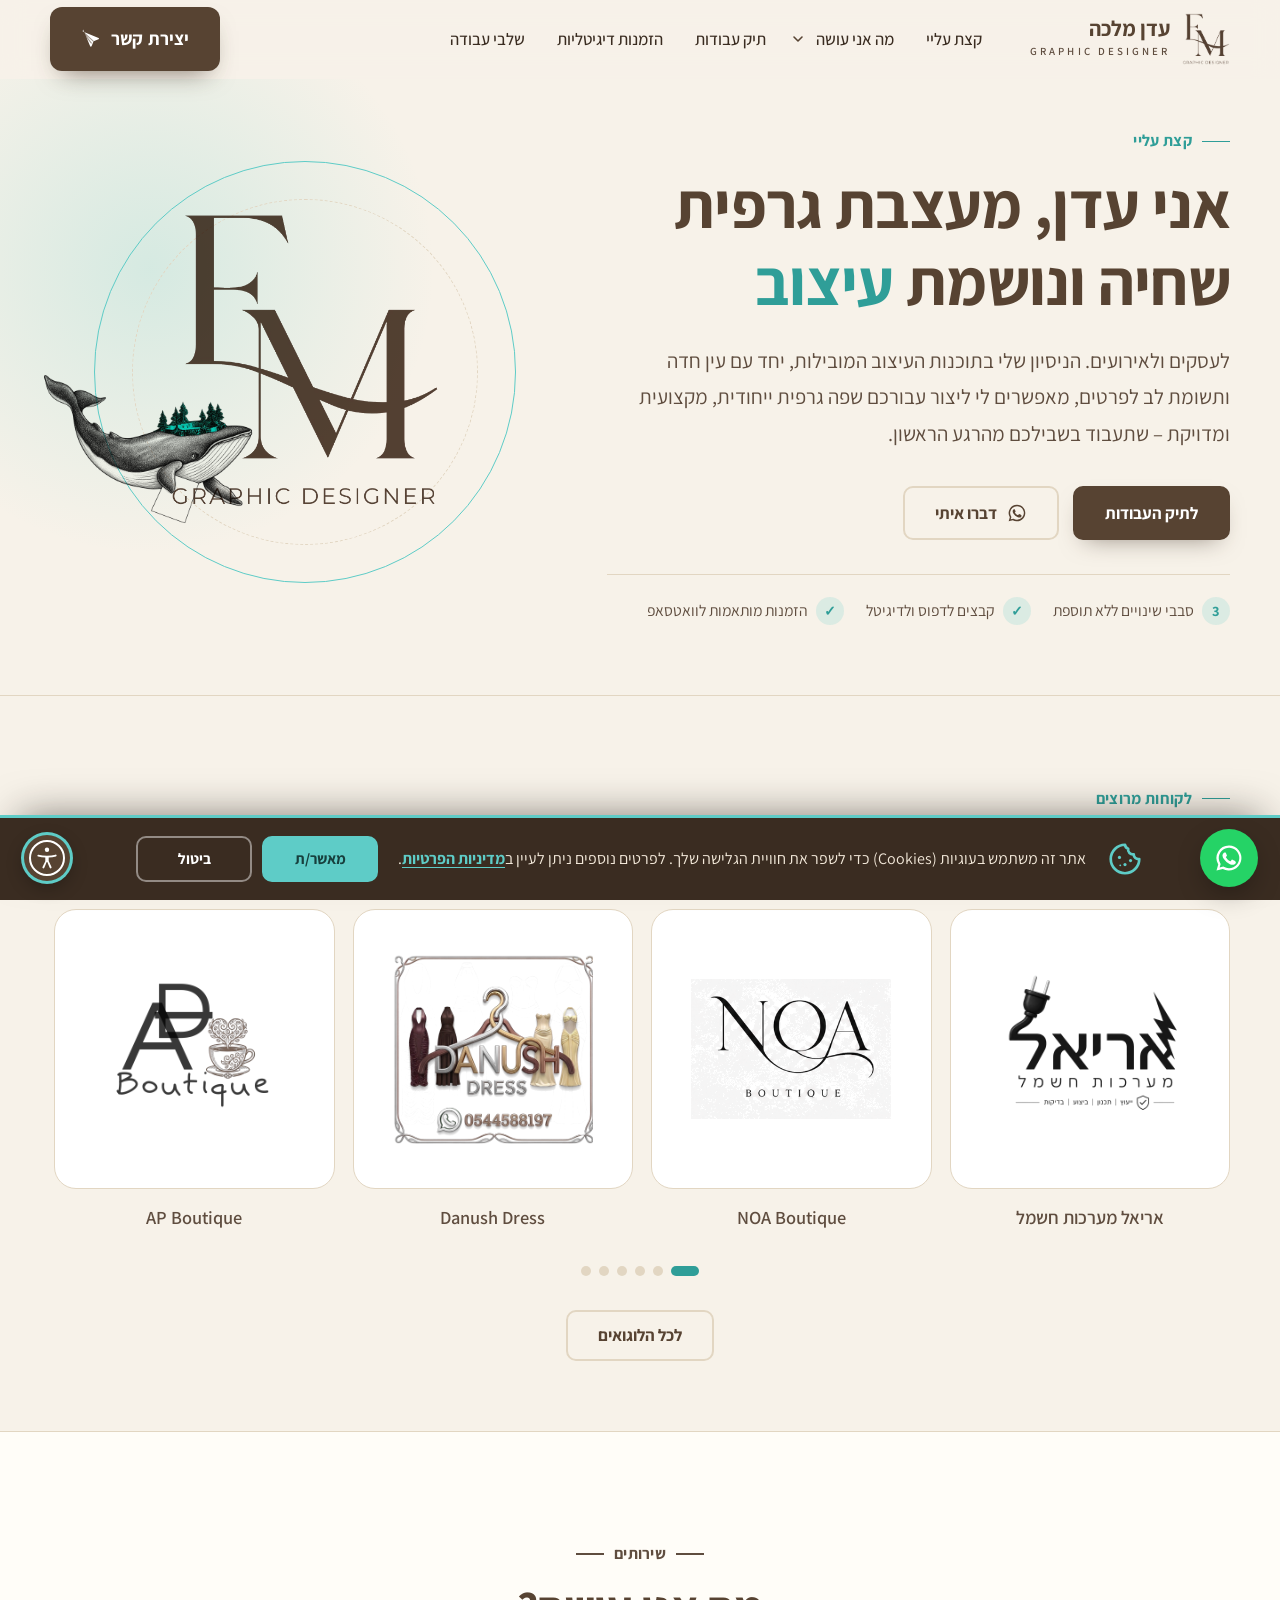
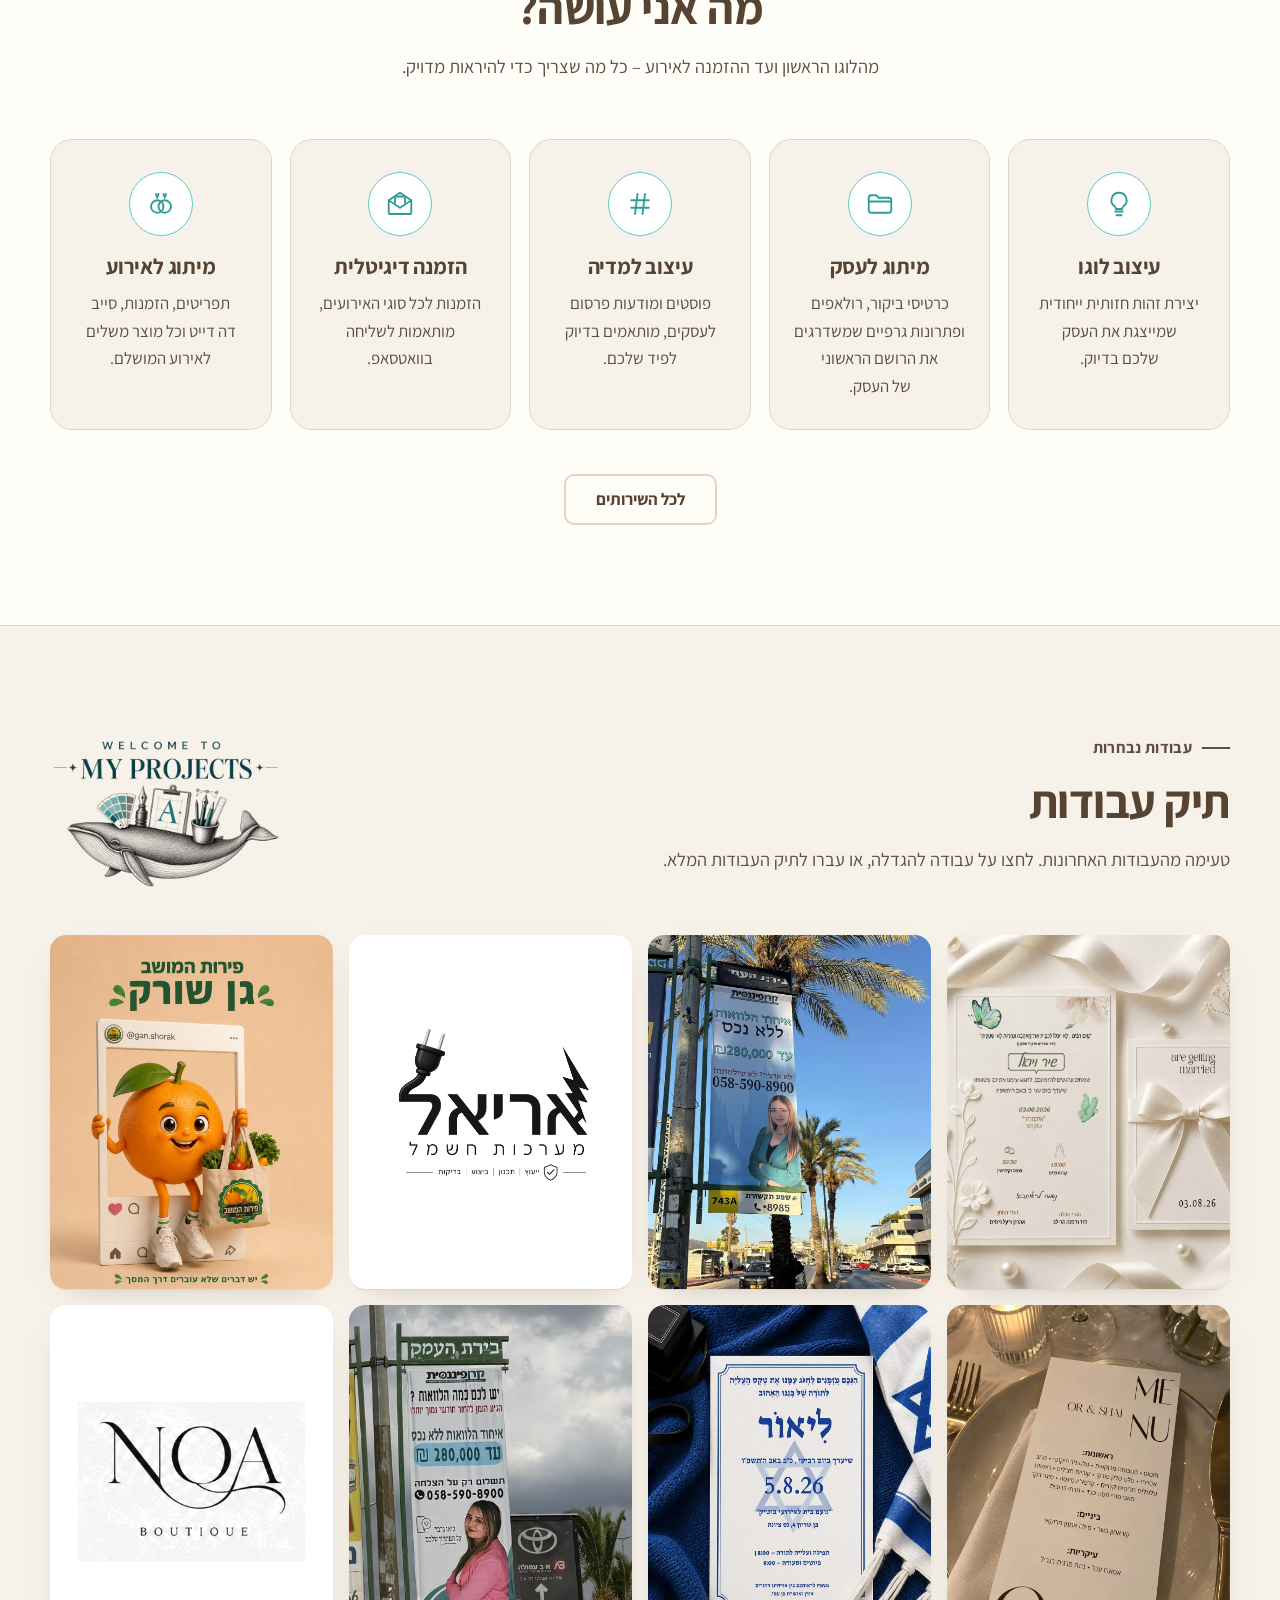
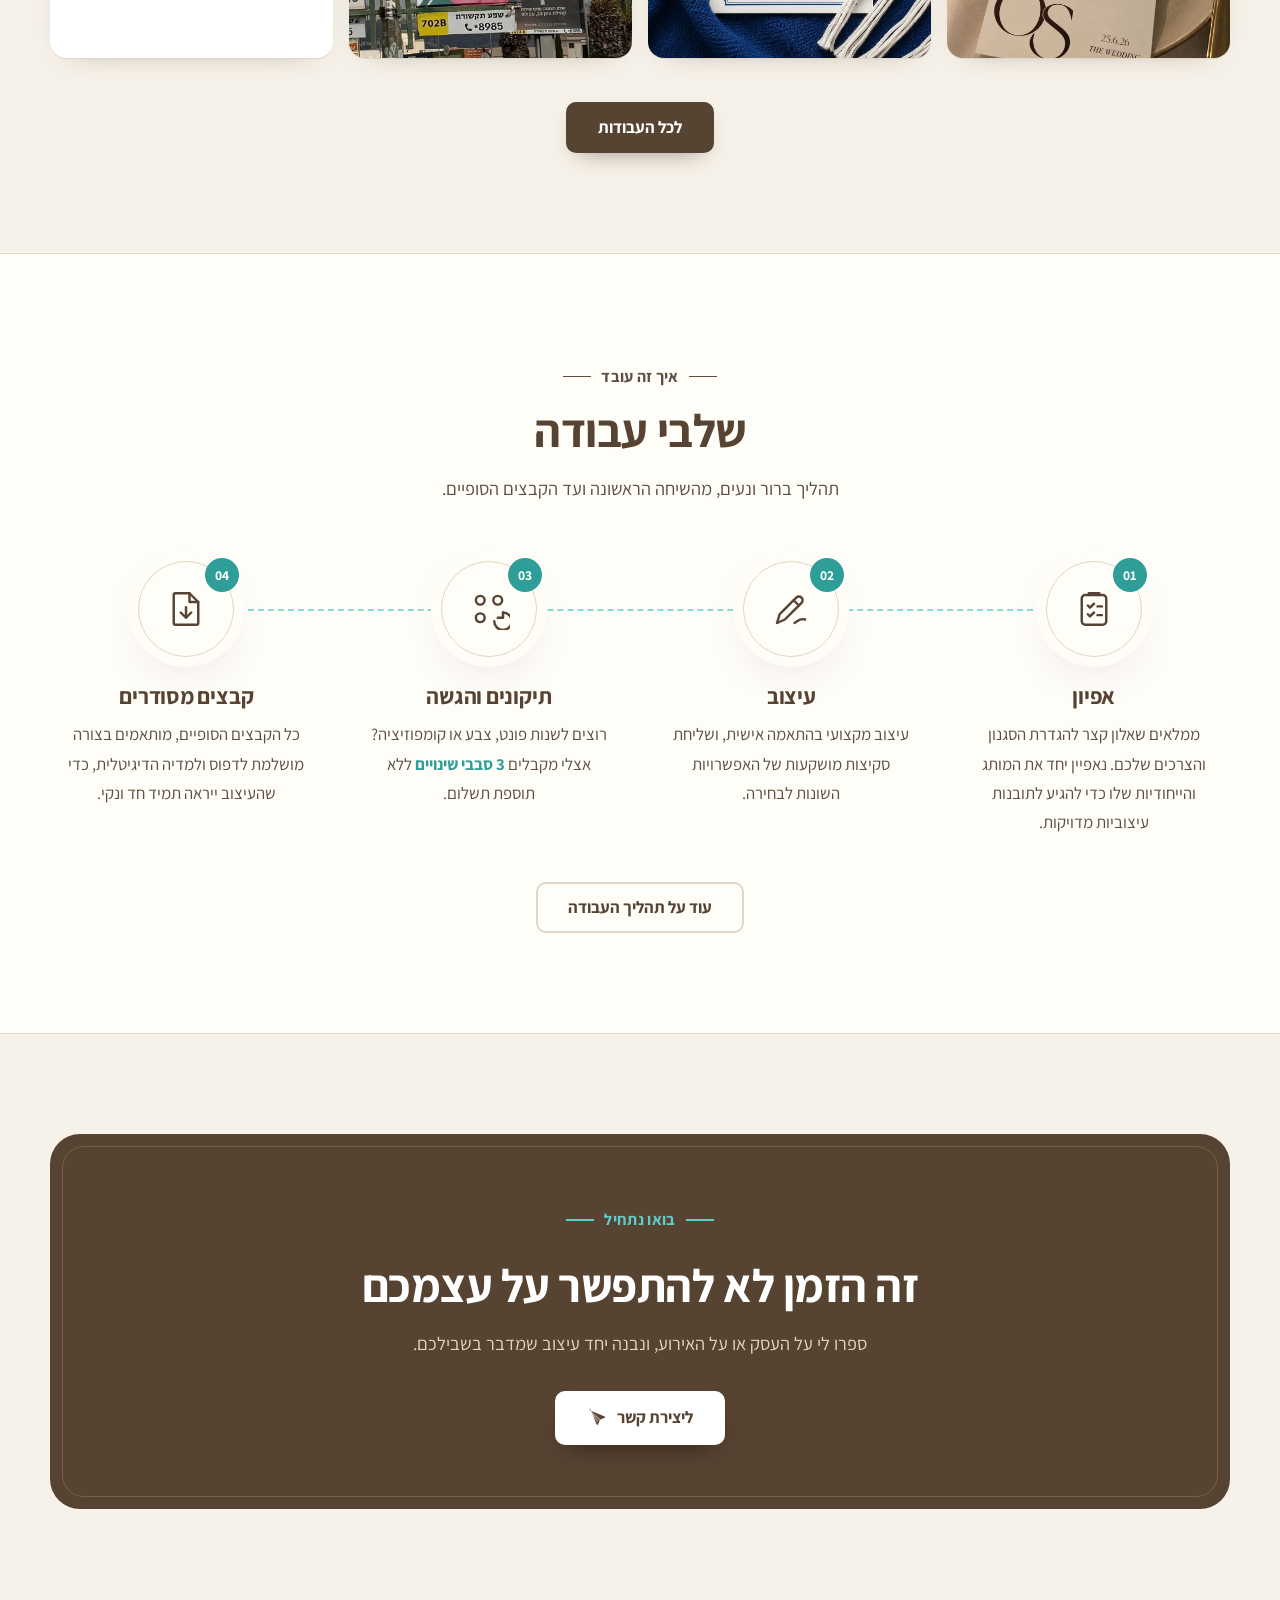
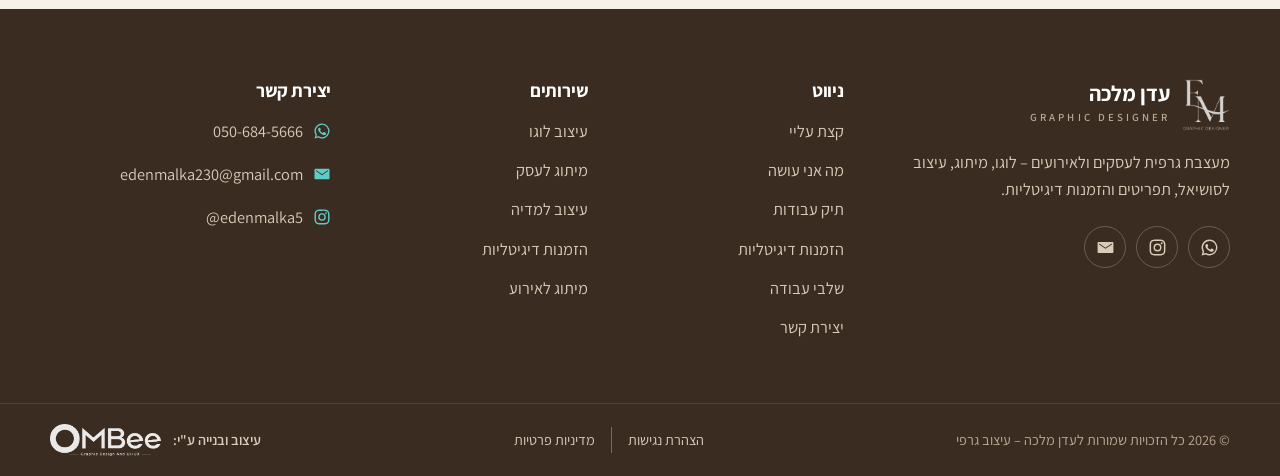
==== commit 2e8623ca: "OMBee accessibility widget and cookie banner, images folder - Rename img/ to images/ to match the st" ====
--- a/index.html
+++ b/index.html
@@ -8,16 +8,14 @@
   <meta name="theme-color" content="#574332">
   <meta property="og:title" content="עדן מלכה | מעצבת גרפית – מיתוג, לוגו והזמנות דיגיטליות">
   <meta property="og:description" content="עדן מלכה – מעצבת גרפית לעסקים ולאירועים: עיצוב לוגו, מיתוג לעסק, עיצוב לסושיאל, תפריטים והזמנות דיגיטליות לוואטסאפ.">
-  <meta property="og:image" content="img/logo-em.webp">
+  <meta property="og:image" content="images/logo-em.webp">
   <meta property="og:type" content="website">
   <meta property="og:locale" content="he_IL">
-  <link rel="icon" href="img/logo-em.webp">
+  <link rel="icon" href="images/logo-em.webp">
   <link rel="preconnect" href="https://fonts.googleapis.com">
   <link rel="preconnect" href="https://fonts.gstatic.com" crossorigin>
   <link href="https://fonts.googleapis.com/css2?family=Assistant:wght@300..800&display=swap" rel="stylesheet">
-  <link rel="stylesheet" href="css/style.css?v=3">
-  <link rel="stylesheet" href="css/a11y.css?v=3">
-  <script src="js/a11y.js"></script>
+  <link rel="stylesheet" href="css/style.css?v=5">
   <script type="application/ld+json">
   {"@context":"https://schema.org","@type":"ProfessionalService","name":"עדן מלכה – מעצבת גרפית","description":"עדן מלכה – מעצבת גרפית לעסקים ולאירועים: עיצוב לוגו, מיתוג לעסק, עיצוב לסושיאל, תפריטים והזמנות דיגיטליות לוואטסאפ.","email":"edenmalka230@gmail.com","telephone":"+972506845666","sameAs":["https://www.instagram.com/edenmalka5"],"areaServed":"IL"}
   </script>
@@ -26,11 +24,11 @@
   <a class="skip" href="#main">דלגו לתוכן</a>
   <header class="site-header" id="top">
     <div class="wrap header-inner">
-      <a class="brand" href="index.html" aria-label="עדן מלכה – מעצבת גרפית, לדף הבית"><img src="img/logo-em.webp" alt="" width="48" height="52"><span class="brand-text">עדן מלכה<small>GRAPHIC DESIGNER</small></span></a>
+      <a class="brand" href="index.html" aria-label="עדן מלכה – מעצבת גרפית, לדף הבית"><img src="images/logo-em.webp" alt="" width="48" height="52"><span class="brand-text">עדן מלכה<small>GRAPHIC DESIGNER</small></span></a>
       <button class="nav-toggle" aria-expanded="false" aria-controls="site-nav" aria-label="תפריט"><span></span><span></span><span></span></button>
       <nav id="site-nav" class="site-nav" aria-label="ניווט ראשי">
         <div class="drawer-head">
-          <a class="brand" href="index.html" aria-label="עדן מלכה – מעצבת גרפית, לדף הבית"><img src="img/logo-em.webp" alt="" width="48" height="52"><span class="brand-text">עדן מלכה<small>GRAPHIC DESIGNER</small></span></a>
+          <a class="brand" href="index.html" aria-label="עדן מלכה – מעצבת גרפית, לדף הבית"><img src="images/logo-em.webp" alt="" width="48" height="52"><span class="brand-text">עדן מלכה<small>GRAPHIC DESIGNER</small></span></a>
           <button class="nav-close" aria-label="סגירת תפריט"><svg viewBox="0 0 24 24" aria-hidden="true"><path d="M6 6l12 12M18 6L6 18"/></svg></button>
         </div>
         <ul>
@@ -77,8 +75,8 @@
         </div>
         <div class="hero-art reveal" aria-hidden="true">
           <span class="ring"></span><span class="ring"></span>
-          <img class="logo" src="img/logo-em.webp" alt="" width="509" height="552">
-          <img class="whale" src="img/whale-forest.webp" alt="" width="1200" height="900">
+          <img class="logo" src="images/logo-em.webp" alt="" width="509" height="552">
+          <img class="whale" src="images/whale-forest.webp" alt="" width="1200" height="900">
         </div>
       </div>
     </section>
@@ -97,15 +95,15 @@
         </div>
         <div class="carousel" role="region" aria-roledescription="קרוסלה" aria-label="לוגואים שעיצבתי">
           <ul class="car-track" tabindex="0">
-            <li class="car-slide" aria-roledescription="שקופית" aria-label="1 מתוך 9"><figure><div class="car-logo"><img src="img/logos-01.webp" alt="לוגו – אריאל מערכות חשמל" width="900" height="900" loading="lazy"></div><figcaption>אריאל מערכות חשמל</figcaption></figure></li>
-            <li class="car-slide" aria-roledescription="שקופית" aria-label="2 מתוך 9"><figure><div class="car-logo"><img src="img/logos-02.webp" alt="לוגו – NOA Boutique" width="900" height="900" loading="lazy"></div><figcaption>NOA Boutique</figcaption></figure></li>
-            <li class="car-slide" aria-roledescription="שקופית" aria-label="3 מתוך 9"><figure><div class="car-logo"><img src="img/logos-03.webp" alt="לוגו – Danush Dress" width="900" height="900" loading="lazy"></div><figcaption>Danush Dress</figcaption></figure></li>
-            <li class="car-slide" aria-roledescription="שקופית" aria-label="4 מתוך 9"><figure><div class="car-logo"><img src="img/logos-04.webp" alt="לוגו – AP Boutique" width="900" height="900" loading="lazy"></div><figcaption>AP Boutique</figcaption></figure></li>
-            <li class="car-slide" aria-roledescription="שקופית" aria-label="5 מתוך 9"><figure><div class="car-logo"><img src="img/logos-05.webp" alt="לוגו – Shay Bikini" width="900" height="900" loading="lazy"></div><figcaption>Shay Bikini</figcaption></figure></li>
-            <li class="car-slide" aria-roledescription="שקופית" aria-label="6 מתוך 9"><figure><div class="car-logo"><img src="img/logos-06.webp" alt="לוגו – Or Bakery" width="900" height="900" loading="lazy"></div><figcaption>Or Bakery</figcaption></figure></li>
-            <li class="car-slide" aria-roledescription="שקופית" aria-label="7 מתוך 9"><figure><div class="car-logo"><img src="img/logos-07.webp" alt="לוגו – זמרת לחופה וסלונים" width="900" height="900" loading="lazy"></div><figcaption>זמרת לחופה וסלונים</figcaption></figure></li>
-            <li class="car-slide" aria-roledescription="שקופית" aria-label="8 מתוך 9"><figure><div class="car-logo"><img src="img/logos-08.webp" alt="לוגו – AD Cakes" width="900" height="900" loading="lazy"></div><figcaption>AD Cakes</figcaption></figure></li>
-            <li class="car-slide" aria-roledescription="שקופית" aria-label="9 מתוך 9"><figure><div class="car-logo"><img src="img/logos-09.webp" alt="לוגו – Sigal Lavi" width="900" height="900" loading="lazy"></div><figcaption>Sigal Lavi</figcaption></figure></li>
+            <li class="car-slide" aria-roledescription="שקופית" aria-label="1 מתוך 9"><figure><div class="car-logo"><img src="images/logos-01.webp" alt="לוגו – אריאל מערכות חשמל" width="900" height="900" loading="lazy"></div><figcaption>אריאל מערכות חשמל</figcaption></figure></li>
+            <li class="car-slide" aria-roledescription="שקופית" aria-label="2 מתוך 9"><figure><div class="car-logo"><img src="images/logos-02.webp" alt="לוגו – NOA Boutique" width="900" height="900" loading="lazy"></div><figcaption>NOA Boutique</figcaption></figure></li>
+            <li class="car-slide" aria-roledescription="שקופית" aria-label="3 מתוך 9"><figure><div class="car-logo"><img src="images/logos-03.webp" alt="לוגו – Danush Dress" width="900" height="900" loading="lazy"></div><figcaption>Danush Dress</figcaption></figure></li>
+            <li class="car-slide" aria-roledescription="שקופית" aria-label="4 מתוך 9"><figure><div class="car-logo"><img src="images/logos-04.webp" alt="לוגו – AP Boutique" width="900" height="900" loading="lazy"></div><figcaption>AP Boutique</figcaption></figure></li>
+            <li class="car-slide" aria-roledescription="שקופית" aria-label="5 מתוך 9"><figure><div class="car-logo"><img src="images/logos-05.webp" alt="לוגו – Shay Bikini" width="900" height="900" loading="lazy"></div><figcaption>Shay Bikini</figcaption></figure></li>
+            <li class="car-slide" aria-roledescription="שקופית" aria-label="6 מתוך 9"><figure><div class="car-logo"><img src="images/logos-06.webp" alt="לוגו – Or Bakery" width="900" height="900" loading="lazy"></div><figcaption>Or Bakery</figcaption></figure></li>
+            <li class="car-slide" aria-roledescription="שקופית" aria-label="7 מתוך 9"><figure><div class="car-logo"><img src="images/logos-07.webp" alt="לוגו – זמרת לחופה וסלונים" width="900" height="900" loading="lazy"></div><figcaption>זמרת לחופה וסלונים</figcaption></figure></li>
+            <li class="car-slide" aria-roledescription="שקופית" aria-label="8 מתוך 9"><figure><div class="car-logo"><img src="images/logos-08.webp" alt="לוגו – AD Cakes" width="900" height="900" loading="lazy"></div><figcaption>AD Cakes</figcaption></figure></li>
+            <li class="car-slide" aria-roledescription="שקופית" aria-label="9 מתוך 9"><figure><div class="car-logo"><img src="images/logos-09.webp" alt="לוגו – Sigal Lavi" width="900" height="900" loading="lazy"></div><figcaption>Sigal Lavi</figcaption></figure></li>
           </ul>
         </div>
         <div class="car-dots" role="group" aria-label="בחירת לוגו"></div>
@@ -139,17 +137,17 @@
             <h2 id="portfolio-title">תיק עבודות</h2>
             <p>טעימה מהעבודות האחרונות. לחצו על עבודה להגדלה, או עברו לתיק העבודות המלא.</p>
           </div>
-          <img src="img/whale-projects.webp" alt="" width="1200" height="800" loading="lazy">
+          <img src="images/whale-projects.webp" alt="" width="1200" height="800" loading="lazy">
         </div>
         <div class="grid">
-        <button class="item" data-cat="invitations" data-label="הזמנה דיגיטלית 1"><img src="img/invitations-01.webp" alt="הזמנה דיגיטלית 1" width="1254" height="1254" loading="lazy"></button>
-        <button class="item" data-cat="branding" data-label="מיתוג 1"><img src="img/branding-01.webp" alt="מיתוג 1" width="1050" height="1400" loading="lazy"></button>
-        <button class="item logo" data-cat="logos" data-label="לוגו – אריאל מערכות חשמל"><img src="img/logos-01.webp" alt="לוגו – אריאל מערכות חשמל" width="900" height="900" loading="lazy"></button>
-        <button class="item" data-cat="social" data-label="עיצוב לסושיאל 1"><img src="img/social-05.webp" alt="עיצוב לסושיאל 1" width="1120" height="1400" loading="lazy"></button>
-        <button class="item" data-cat="menus" data-label="תפריט 1"><img src="img/menus-02.webp" alt="תפריט 1" width="1050" height="1400" loading="lazy"></button>
-        <button class="item" data-cat="invitations" data-label="הזמנה דיגיטלית 2"><img src="img/invitations-02.webp" alt="הזמנה דיגיטלית 2" width="1215" height="1295" loading="lazy"></button>
-        <button class="item" data-cat="branding" data-label="מיתוג 2"><img src="img/branding-02.webp" alt="מיתוג 2" width="915" height="1220" loading="lazy"></button>
-        <button class="item logo" data-cat="logos" data-label="לוגו – NOA Boutique"><img src="img/logos-02.webp" alt="לוגו – NOA Boutique" width="342" height="240" loading="lazy"></button>
+        <button class="item" data-cat="invitations" data-label="הזמנה דיגיטלית 1"><img src="images/invitations-01.webp" alt="הזמנה דיגיטלית 1" width="1254" height="1254" loading="lazy"></button>
+        <button class="item" data-cat="branding" data-label="מיתוג 1"><img src="images/branding-01.webp" alt="מיתוג 1" width="1050" height="1400" loading="lazy"></button>
+        <button class="item logo" data-cat="logos" data-label="לוגו – אריאל מערכות חשמל"><img src="images/logos-01.webp" alt="לוגו – אריאל מערכות חשמל" width="900" height="900" loading="lazy"></button>
+        <button class="item" data-cat="social" data-label="עיצוב לסושיאל 1"><img src="images/social-05.webp" alt="עיצוב לסושיאל 1" width="1120" height="1400" loading="lazy"></button>
+        <button class="item" data-cat="menus" data-label="תפריט 1"><img src="images/menus-02.webp" alt="תפריט 1" width="1050" height="1400" loading="lazy"></button>
+        <button class="item" data-cat="invitations" data-label="הזמנה דיגיטלית 2"><img src="images/invitations-02.webp" alt="הזמנה דיגיטלית 2" width="1215" height="1295" loading="lazy"></button>
+        <button class="item" data-cat="branding" data-label="מיתוג 2"><img src="images/branding-02.webp" alt="מיתוג 2" width="915" height="1220" loading="lazy"></button>
+        <button class="item logo" data-cat="logos" data-label="לוגו – NOA Boutique"><img src="images/logos-02.webp" alt="לוגו – NOA Boutique" width="342" height="240" loading="lazy"></button>
         </div>
         <div class="section-more"><a class="btn btn-primary" href="portfolio.html">לכל העבודות</a></div>
       </div>
@@ -188,7 +186,7 @@
   <footer class="site-footer">
     <div class="wrap footer-grid">
       <div class="footer-about">
-        <a class="brand" href="index.html" aria-label="עדן מלכה – מעצבת גרפית, לדף הבית"><img src="img/logo-em.webp" alt="" width="48" height="52" loading="lazy"><span class="brand-text">עדן מלכה<small>GRAPHIC DESIGNER</small></span></a>
+        <a class="brand" href="index.html" aria-label="עדן מלכה – מעצבת גרפית, לדף הבית"><img src="images/logo-em.webp" alt="" width="48" height="52" loading="lazy"><span class="brand-text">עדן מלכה<small>GRAPHIC DESIGNER</small></span></a>
         <p>מעצבת גרפית לעסקים ולאירועים – לוגו, מיתוג, עיצוב לסושיאל, תפריטים והזמנות דיגיטליות.</p>
         <ul class="social">
           <li><a href="https://wa.me/972506845666" target="_blank" rel="noopener" aria-label="וואטסאפ"><svg viewBox="0 0 24 24" aria-hidden="true"><path d="M12 2a10 10 0 0 0-8.6 15.1L2 22l5-1.3A10 10 0 1 0 12 2zm0 18.2a8.2 8.2 0 0 1-4.2-1.2l-.3-.2-3 .8.8-2.9-.2-.3A8.2 8.2 0 1 1 12 20.2zm4.5-6.1c-.2-.1-1.5-.7-1.7-.8s-.4-.1-.6.1-.7.8-.8 1c-.2.2-.3.2-.5.1a6.7 6.7 0 0 1-3.3-2.9c-.3-.4.2-.4.7-1.4.1-.2 0-.3 0-.4l-.8-1.8c-.2-.5-.4-.4-.6-.4h-.5a1 1 0 0 0-.7.3 3 3 0 0 0-.9 2.2 5.2 5.2 0 0 0 1.1 2.7 11.8 11.8 0 0 0 4.5 4c1.7.7 2.3.8 3.2.6.5-.1 1.5-.6 1.7-1.2s.2-1.1.2-1.2-.2-.2-.5-.3z"/></svg></a></li>
@@ -223,15 +221,14 @@
           <li><a href="https://wa.me/972506845666" target="_blank" rel="noopener"><svg viewBox="0 0 24 24" aria-hidden="true"><path d="M12 2a10 10 0 0 0-8.6 15.1L2 22l5-1.3A10 10 0 1 0 12 2zm0 18.2a8.2 8.2 0 0 1-4.2-1.2l-.3-.2-3 .8.8-2.9-.2-.3A8.2 8.2 0 1 1 12 20.2zm4.5-6.1c-.2-.1-1.5-.7-1.7-.8s-.4-.1-.6.1-.7.8-.8 1c-.2.2-.3.2-.5.1a6.7 6.7 0 0 1-3.3-2.9c-.3-.4.2-.4.7-1.4.1-.2 0-.3 0-.4l-.8-1.8c-.2-.5-.4-.4-.6-.4h-.5a1 1 0 0 0-.7.3 3 3 0 0 0-.9 2.2 5.2 5.2 0 0 0 1.1 2.7 11.8 11.8 0 0 0 4.5 4c1.7.7 2.3.8 3.2.6.5-.1 1.5-.6 1.7-1.2s.2-1.1.2-1.2-.2-.2-.5-.3z"/></svg><span dir="ltr">050-684-5666</span></a></li>
           <li><a href="mailto:edenmalka230@gmail.com"><svg viewBox="0 0 24 24" aria-hidden="true"><path d="M3 5h18a1 1 0 0 1 1 1v12a1 1 0 0 1-1 1H3a1 1 0 0 1-1-1V6a1 1 0 0 1 1-1zm9 7.2L4.2 7H4v1.1l8 5.4 8-5.4V7h-.2z"/></svg>edenmalka230@gmail.com</a></li>
           <li><a href="https://www.instagram.com/edenmalka5" target="_blank" rel="noopener"><svg viewBox="0 0 24 24" aria-hidden="true"><path d="M12 7a5 5 0 1 0 0 10 5 5 0 0 0 0-10zm0 8.2a3.2 3.2 0 1 1 0-6.4 3.2 3.2 0 0 1 0 6.4zM17.3 5.5a1.2 1.2 0 1 0 0 2.4 1.2 1.2 0 0 0 0-2.4zM12 3.8c2.7 0 3 0 4 .1 2.7.1 4 1.4 4.1 4.1v8c-.1 2.7-1.4 4-4.1 4.1h-8c-2.7-.1-4-1.4-4.1-4.1v-8C4 5.3 5.3 4 8 3.9h4zM12 2H8C4.3 2.2 2.2 4.3 2 8v8c.2 3.7 2.3 5.8 6 6h8c3.7-.2 5.8-2.3 6-6V8c-.2-3.7-2.3-5.8-6-6z"/></svg><span dir="ltr">@edenmalka5</span></a></li>
-          <li><a href="accessibility.html"><svg viewBox="0 0 24 24" aria-hidden="true"><circle cx="12" cy="4" r="2"/><path d="M19 8.5l-5 .8V13l2.4 7.2a1 1 0 0 1-1.9.6L12 14.5l-2.5 6.3a1 1 0 0 1-1.9-.6L10 13V9.3l-5-.8a1 1 0 0 1 .3-2l6.7.9 6.7-.9a1 1 0 0 1 .3 2z"/></svg>הצהרת נגישות</a></li>
-          <li><a href="privacy.html"><svg viewBox="0 0 24 24" aria-hidden="true"><path d="M12 2 4 5v6c0 5 3.4 9.4 8 11 4.6-1.6 8-6 8-11V5z"/></svg>מדיניות פרטיות</a></li>
         </ul>
       </div>
     </div>
     <div class="footer-bottom">
       <div class="wrap footer-bottom-inner">
         <p class="copy">&copy; <span data-year>2026</span> כל הזכויות שמורות לעדן מלכה – עיצוב גרפי</p>
-        <a class="ombee-credit" href="https://ombee.co.il" target="_blank" rel="noopener">עיצוב ובנייה ע"י: <img src="img/ombee-logo.webp" alt="OMBee — Graphic Design And UI/UX" width="800" height="230" loading="lazy"></a>
+        <ul class="legal-links"><li><a href="accessibility.html">הצהרת נגישות</a></li><li><a href="privacy.html">מדיניות פרטיות</a></li></ul>
+        <a class="ombee-credit" href="https://ombee.co.il" target="_blank" rel="noopener">עיצוב ובנייה ע"י: <img src="images/ombee-logo.webp" alt="OMBee — Graphic Design And UI/UX" width="800" height="230" loading="lazy"></a>
       </div>
     </div>
   </footer>
@@ -242,7 +239,8 @@
     <figure><img alt=""><figcaption></figcaption></figure>
     <button class="lb-next" aria-label="הבא">&#8249;</button>
   </div>
+  <script src="js/accessibility.js"></script>
   <script src="js/main.js"></script>
-  <script src="js/cookies.js?v=3"></script>
+  <script src="js/cookies.js?v=4" defer></script>
 </body>
 </html>
--- a/css/style.css
+++ b/css/style.css
@@ -181,13 +181,15 @@
 .footer-bottom { border-top: 1px solid rgba(217, 203, 184, .15); }
 .footer-bottom-inner { display: flex; flex-wrap: wrap; align-items: center; justify-content: space-between; gap: 10px 24px; padding: 20px 0; font-size: .9rem; color: #b9a892; }
 .footer-bottom .copy { margin: 0; }
-.legal-links { display: flex; gap: 20px; }
+.legal-links { display: flex; align-items: center; list-style: none; margin: 0; padding: 0; }
+.legal-links li + li { margin-inline-start: 16px; padding-inline-start: 16px; border-inline-start: 1px solid rgba(217, 203, 184, .4); }
+.legal-links a { color: #d9cbb8; }
+.legal-links a:hover { color: var(--accent-soft); }
 
 /* ---------- floating whatsapp ---------- */
 .wa-float { position: fixed; bottom: 22px; right: 22px; z-index: 90; width: 58px; height: 58px; border-radius: 50%; background: #25d366; color: #fff; display: grid; place-items: center; box-shadow: 0 10px 30px -8px rgba(0, 0, 0, .45); transition: transform .2s; }
 .wa-float:hover { transform: scale(1.08); }
 .wa-float svg { width: 30px; height: 30px; fill: currentColor; }
-body.has-cookie-banner .wa-float { bottom: 120px; }
 
 /* ---------- lightbox ---------- */
 .lightbox { position: fixed; inset: 0; z-index: 200; background: rgba(28, 20, 14, .94); display: grid; place-items: center; padding: 40px 80px; }
@@ -571,3 +573,37 @@
   .site-nav a { padding: 8px 9px; font-size: 1rem; }
   .site-nav a.cta { padding: 12px 18px; font-size: 1.02rem; min-height: 48px; }
 }
+
+/* ---------- cookie banner (OMBee, full width; home page only) ---------- */
+.cookie-banner {
+  position: fixed; z-index: 90; left: 0; right: 0; bottom: 0;
+  background: var(--text); color: #fff; border-top: 3px solid var(--accent-soft);
+  box-shadow: 0 -18px 40px -20px rgba(28, 20, 14, .55);
+  transform: translateY(100%); opacity: 0; transition: transform .4s cubic-bezier(.2, .7, .2, 1), opacity .4s;
+}
+.cookie-banner.show { transform: none; opacity: 1; }
+.cookie-inner { display: flex; align-items: center; justify-content: center; gap: 20px; padding: 18px 0; }
+.cookie-ico { width: 38px; height: 38px; flex: none; fill: none; stroke: var(--accent-soft); stroke-width: 1.7; stroke-linecap: round; stroke-linejoin: round; }
+.cookie-ico circle { fill: var(--accent-soft); stroke: none; }
+.cookie-banner p { flex: 0 1 auto; margin: 0; font-size: 1rem; line-height: 1.6; color: #f3e9da; }
+.cookie-banner p a { color: var(--accent-soft); font-weight: 700; text-underline-offset: 3px; }
+.cookie-actions { display: flex; gap: 10px; flex: none; }
+.cookie-actions .btn { min-height: 46px; padding: 0 26px; font-size: .95rem; min-width: 116px; }
+.cookie-banner .btn-primary { background: var(--accent-soft); border-color: var(--accent-soft); color: #173f3d; box-shadow: none; }
+.cookie-banner .btn-primary:hover { background: #7fd9d5; border-color: #7fd9d5; }
+.cookie-banner .btn-ghost { border-color: rgba(255, 255, 255, .45); color: #fff; }
+.cookie-banner .btn-ghost:hover { background: #fff; color: var(--brown); border-color: #fff; box-shadow: none; }
+/* while the banner shows: the accessibility button (left) and WhatsApp (right) sit on it, centred to its height */
+body.has-cookie-banner .wa-float { z-index: 95; bottom: calc((var(--cookie-h, 80px) - 58px) / 2) !important; }
+body.has-cookie-banner .ombee-a11y-btn { bottom: calc((var(--cookie-h, 80px) - 46px) / 2) !important; box-shadow: 0 0 0 3px var(--accent-soft), 0 6px 18px rgba(0, 0, 0, .3); }
+html.a11y-contrast .cookie-banner { background: #000; border-top-color: #ffeb3b; }
+@media (max-width: 640px) {
+  .cookie-inner { flex-wrap: wrap; gap: 12px 14px; padding: 16px 0 calc(16px + env(safe-area-inset-bottom)); }
+  .cookie-ico { width: 30px; height: 30px; }
+  .cookie-banner p { flex: 1 1 calc(100% - 46px); font-size: .95rem; }
+  .cookie-actions { width: 100%; }
+  .cookie-actions .btn { flex: 1; }
+  /* the banner wraps taller on phones: lift both floating buttons above it */
+  body.has-cookie-banner .wa-float { bottom: calc(var(--cookie-h, 0px) + 16px) !important; }
+  body.has-cookie-banner .ombee-a11y-btn { bottom: calc(var(--cookie-h, 0px) + 16px) !important; }
+}
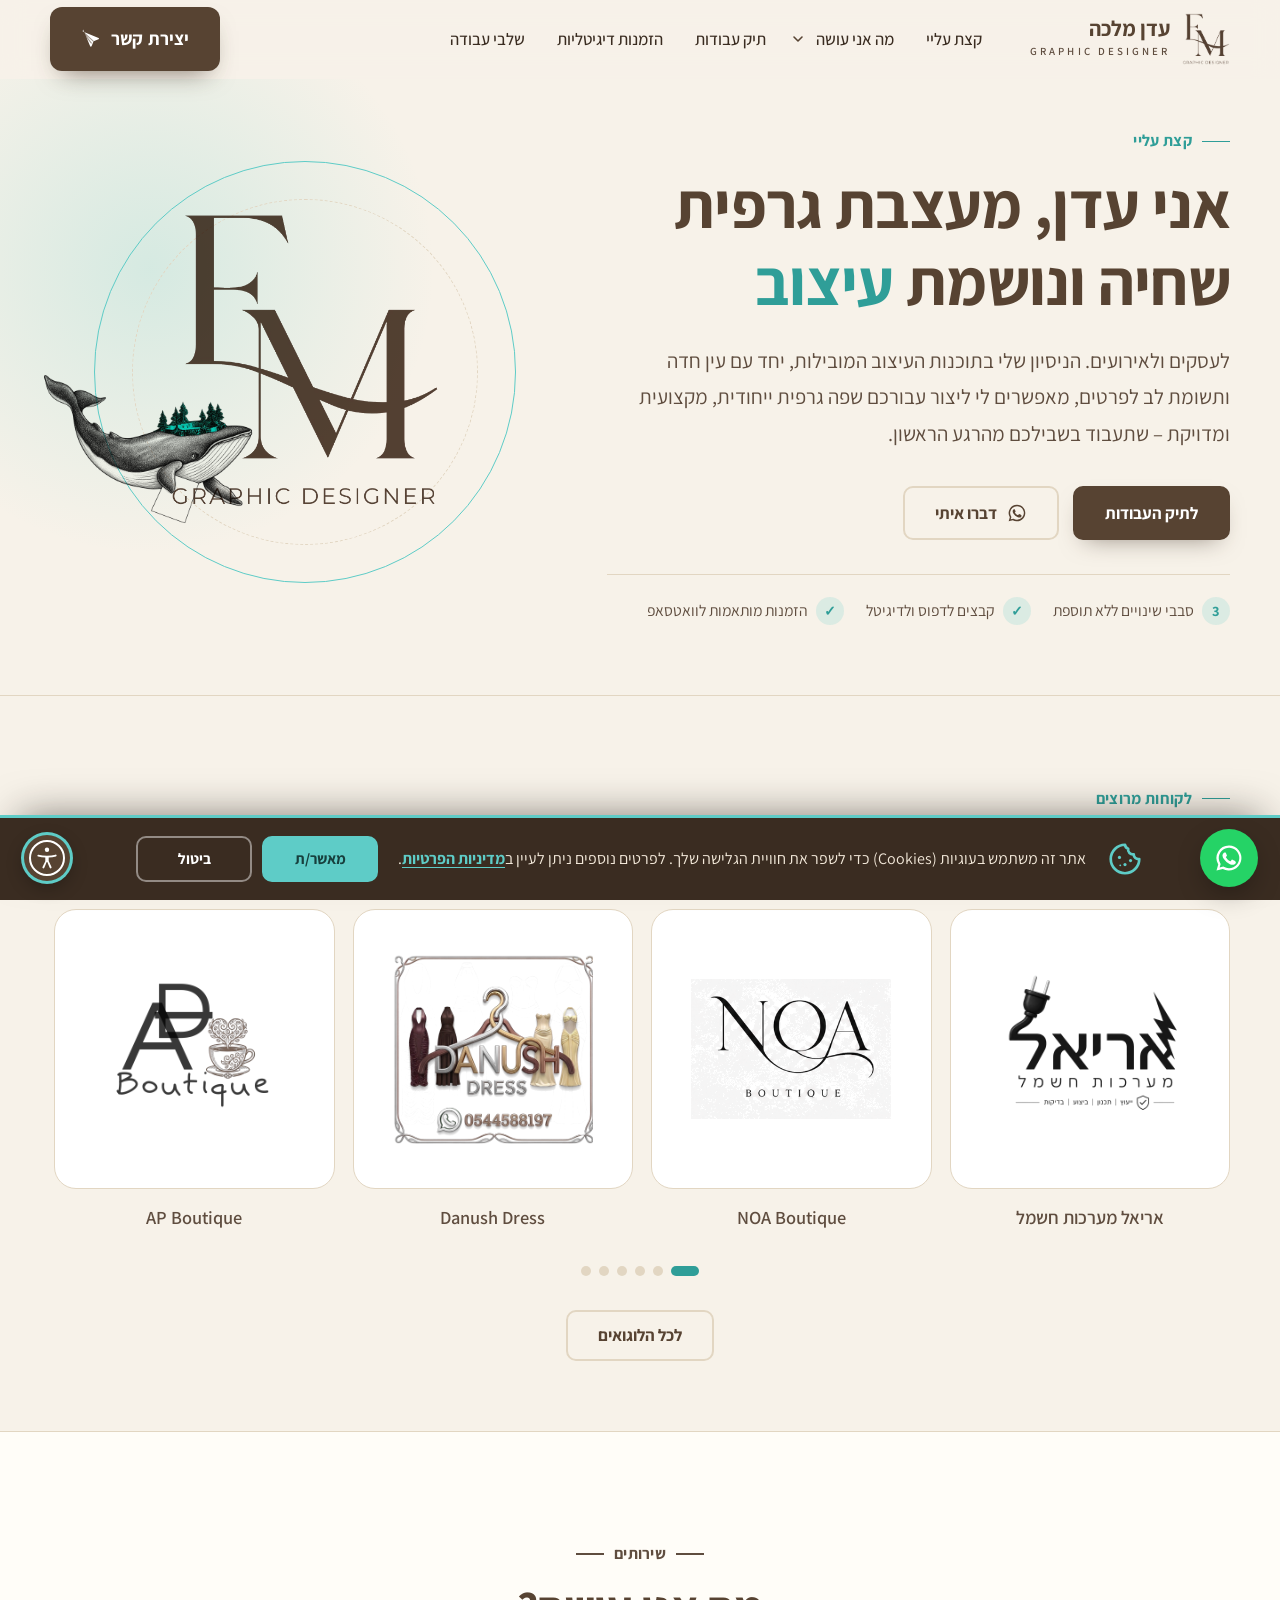
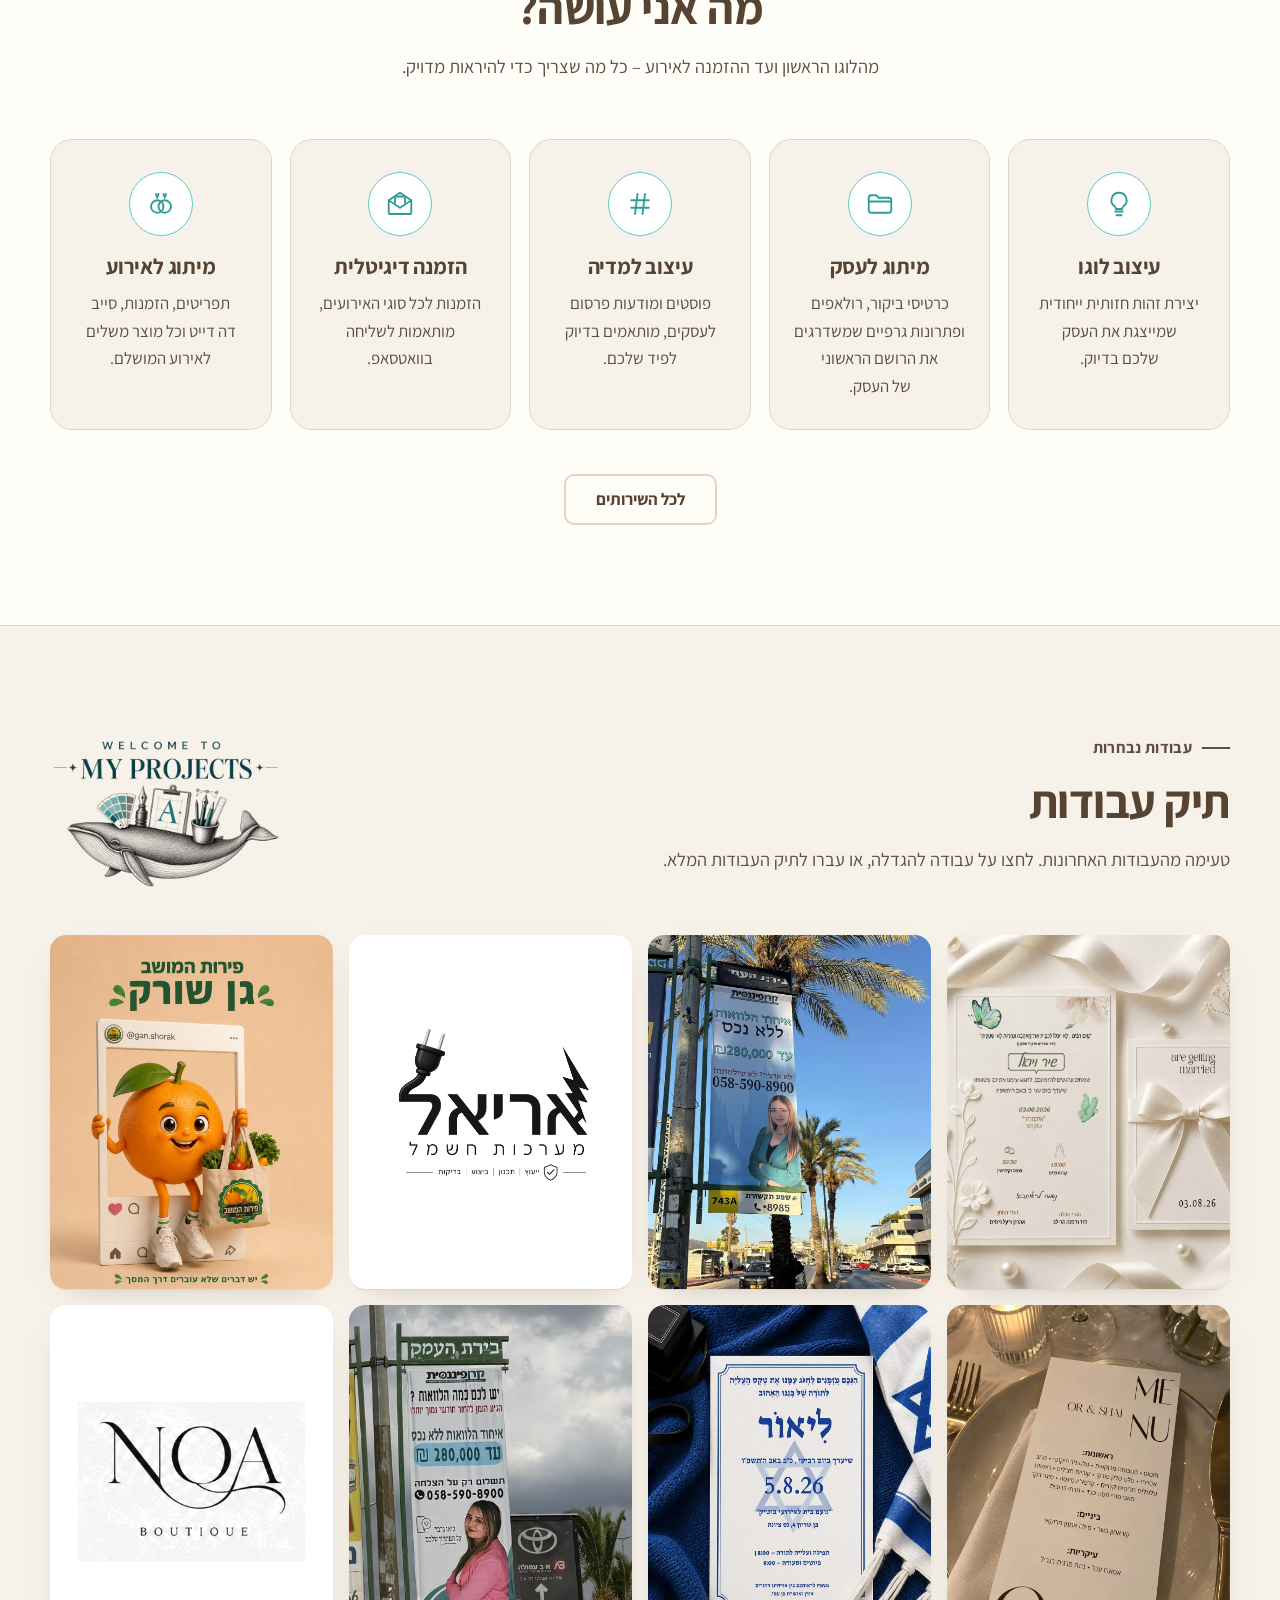
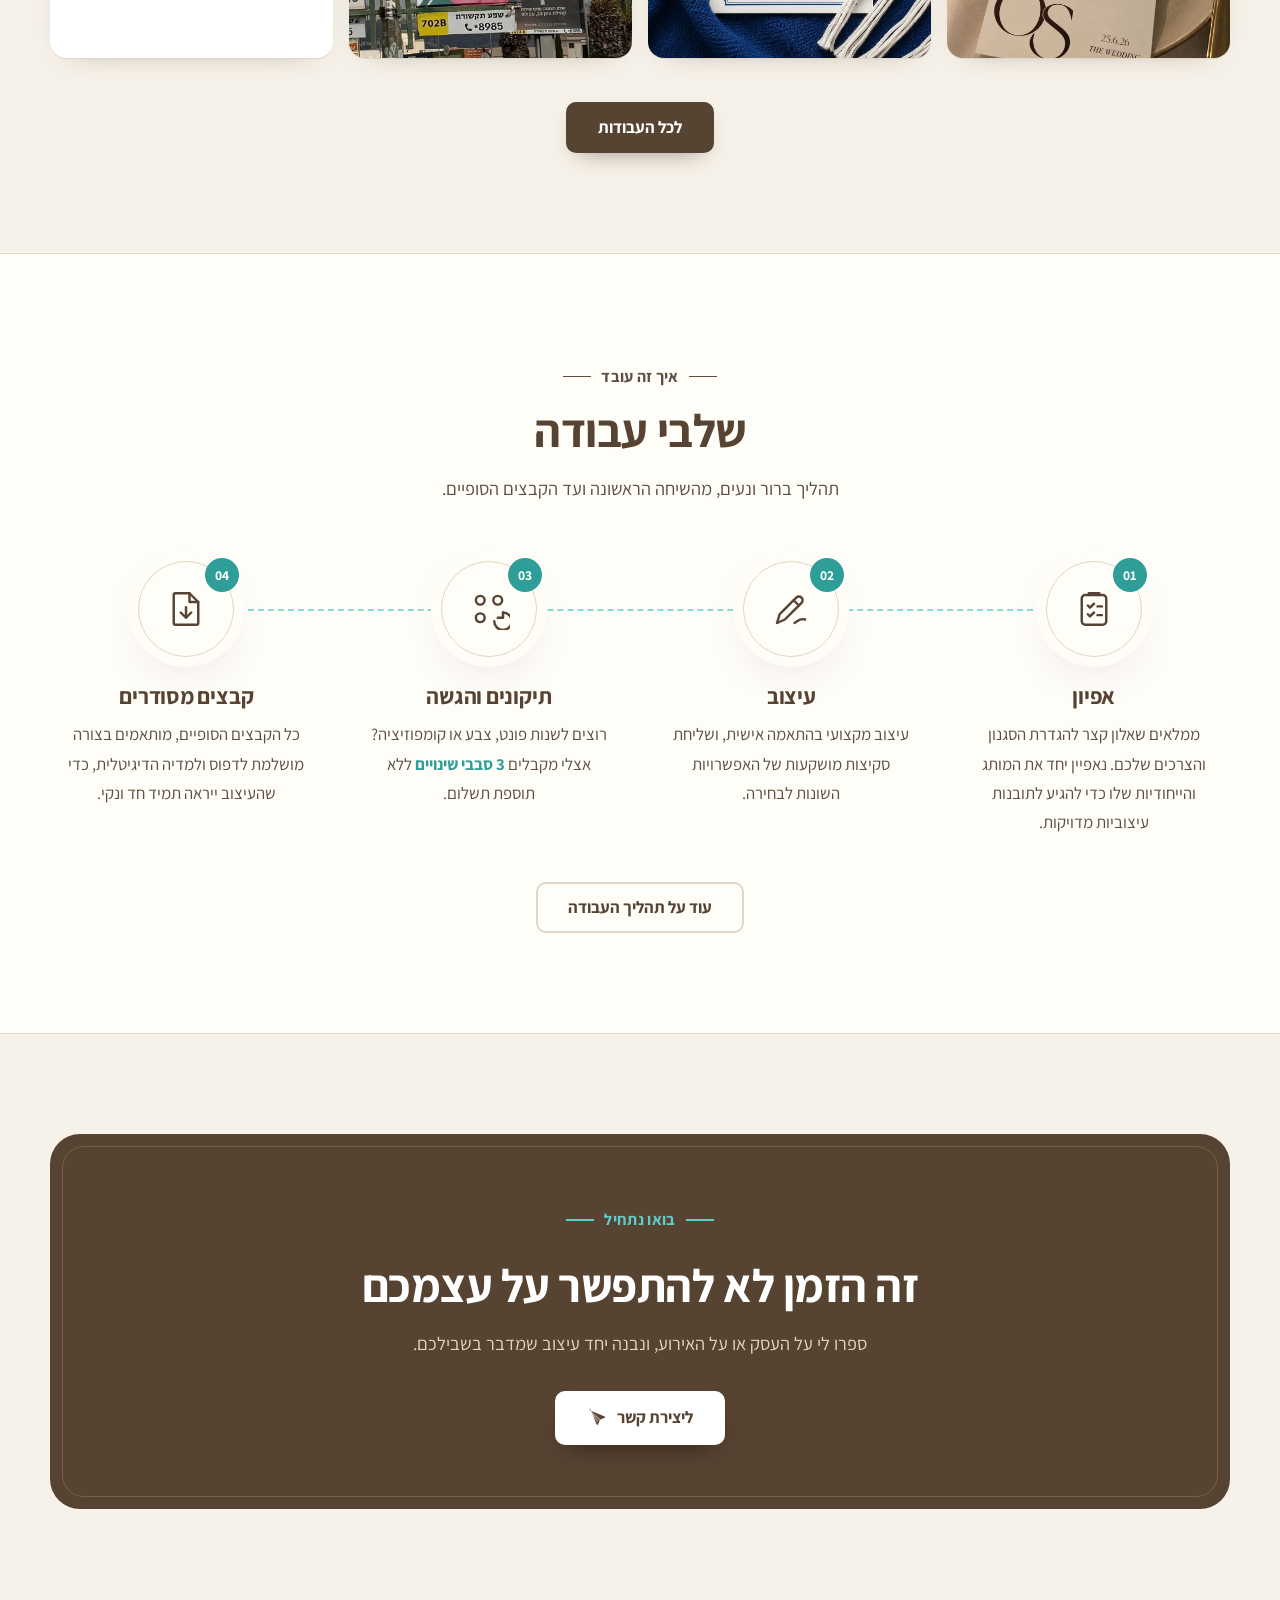
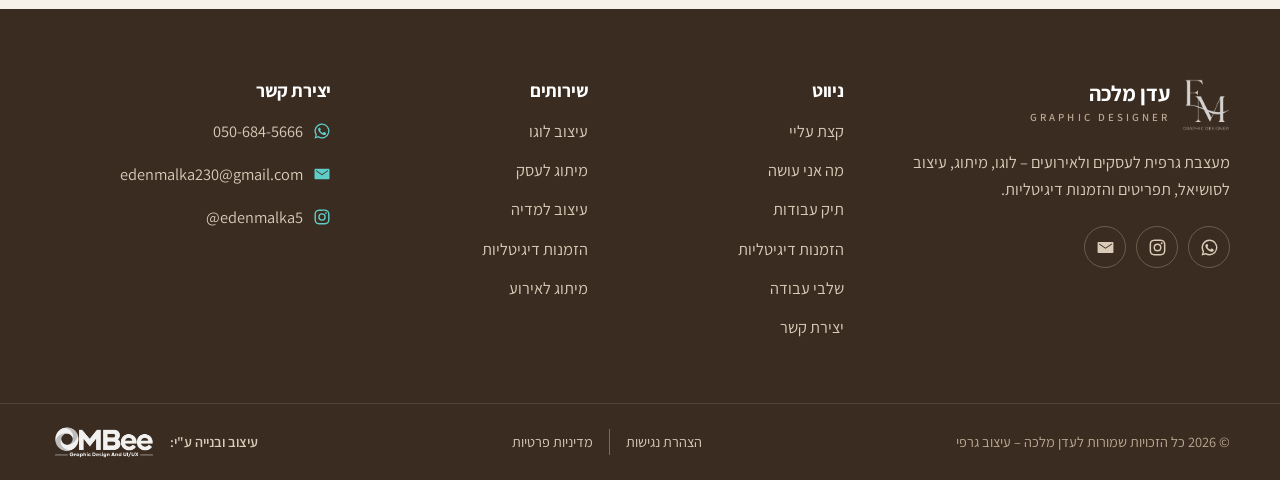
==== commit 87db457c: "Legal pages in the AgroSoft layout, new OMBee logo - Rebuild the accessibility statement and privacy" ====
--- a/index.html
+++ b/index.html
@@ -15,7 +15,7 @@
   <link rel="preconnect" href="https://fonts.googleapis.com">
   <link rel="preconnect" href="https://fonts.gstatic.com" crossorigin>
   <link href="https://fonts.googleapis.com/css2?family=Assistant:wght@300..800&display=swap" rel="stylesheet">
-  <link rel="stylesheet" href="css/style.css?v=5">
+  <link rel="stylesheet" href="css/style.css?v=9">
   <script type="application/ld+json">
   {"@context":"https://schema.org","@type":"ProfessionalService","name":"עדן מלכה – מעצבת גרפית","description":"עדן מלכה – מעצבת גרפית לעסקים ולאירועים: עיצוב לוגו, מיתוג לעסק, עיצוב לסושיאל, תפריטים והזמנות דיגיטליות לוואטסאפ.","email":"edenmalka230@gmail.com","telephone":"+972506845666","sameAs":["https://www.instagram.com/edenmalka5"],"areaServed":"IL"}
   </script>
@@ -228,7 +228,7 @@
       <div class="wrap footer-bottom-inner">
         <p class="copy">&copy; <span data-year>2026</span> כל הזכויות שמורות לעדן מלכה – עיצוב גרפי</p>
         <ul class="legal-links"><li><a href="accessibility.html">הצהרת נגישות</a></li><li><a href="privacy.html">מדיניות פרטיות</a></li></ul>
-        <a class="ombee-credit" href="https://ombee.co.il" target="_blank" rel="noopener">עיצוב ובנייה ע"י: <img src="images/ombee-logo.webp" alt="OMBee — Graphic Design And UI/UX" width="800" height="230" loading="lazy"></a>
+        <a class="ombee-credit" href="https://ombee.co.il" target="_blank" rel="noopener">עיצוב ובנייה ע"י: <img src="images/ombee-logo.webp" alt="OMBee — Graphic Design And UI/UX" width="800" height="267" loading="lazy"></a>
       </div>
     </div>
   </footer>
--- a/css/style.css
+++ b/css/style.css
@@ -204,12 +204,45 @@
 .lb-next { left: 20px; top: 50%; transform: translateY(-50%); }
 
 /* ---------- legal pages ---------- */
-.legal { max-width: 780px; padding: 70px 0 90px; }
-.legal h1 { font-size: clamp(2.1rem, 4.5vw, 3rem); margin-bottom: 8px; }
-.legal h2 { font-size: 1.45rem; margin: 2em 0 .5em; }
-.legal-updated { color: var(--muted); font-size: .95rem; }
-.legal ul { padding-inline-start: 1.2em; }
-.legal li { margin-bottom: .35em; }
+/* legal pages (AgroSoft layout) */
+.page-hdr { position: relative; overflow: hidden; background: linear-gradient(135deg, var(--brown), var(--text)); padding: 64px 24px 52px; text-align: center; color: #fff; }
+.page-hdr::before { content: ""; position: absolute; width: 520px; height: 520px; left: -160px; top: -260px; border-radius: 50%; background: radial-gradient(circle, rgba(94, 204, 199, .28), transparent 65%); pointer-events: none; }
+.page-hdr h1 { position: relative; color: #fff; font-size: clamp(1.9rem, 4vw, 2.6rem); margin-bottom: 10px; }
+.page-hdr p { position: relative; margin: 0; color: #e8dfd2; font-size: 1.08rem; }
+.legal-wrap { padding: 40px 24px 70px; }
+.legal-content { max-width: 820px; margin: 0 auto; line-height: 1.85; color: var(--muted); font-size: 1.05rem; }
+.legal-intro { background: rgba(94, 204, 199, .13); border-inline-start: 4px solid var(--accent); border-radius: 14px; padding: 20px 24px; margin-bottom: 26px; }
+.legal-intro p { margin: 0 0 8px; }
+.legal-intro p:last-child { margin-bottom: 0; }
+.legal-date { font-size: .92rem; font-weight: 800; color: var(--accent); }
+.legal-toc { border: 1.5px solid var(--line); border-radius: 14px; padding: 18px 26px; margin-bottom: 14px; background: var(--surface); }
+.legal-toc strong { display: block; color: var(--brown); margin-bottom: 8px; font-size: 1.05rem; }
+.legal-toc ol { columns: 2; column-gap: 32px; padding-inline-start: 20px; margin: 0; }
+.legal-toc li { margin-bottom: 6px; break-inside: avoid; }
+.legal-toc li::marker { color: var(--accent); font-weight: 700; }
+.legal-toc a { color: var(--brown); font-weight: 600; text-decoration: underline; text-decoration-color: rgba(87, 67, 50, .35); text-underline-offset: 3px; }
+.legal-toc a:hover { color: var(--accent); text-decoration-color: currentColor; }
+.legal-content h2 { font-size: 1.35rem; color: var(--brown); margin: 36px 0 12px; padding-inline-start: 12px; border-inline-start: 4px solid var(--accent-soft); line-height: 1.4; scroll-margin-top: 100px; }
+.legal-content p { margin: 0 0 12px; }
+.legal-content a:not(.btn) { color: var(--accent); font-weight: 600; text-underline-offset: 3px; }
+.legal-content a:not(.btn):hover { color: var(--brown); }
+.legal-list { padding-inline-start: 24px; margin: 0 0 16px; }
+.legal-list li { margin-bottom: 8px; line-height: 1.8; }
+.legal-list li::marker { color: var(--accent); }
+.legal-checklist { display: grid; grid-template-columns: 1fr 1fr; gap: 8px 28px; margin: 0 0 16px; padding: 0; list-style: none; }
+.legal-checklist li { position: relative; padding-inline-start: 30px; line-height: 1.7; }
+.legal-checklist li::before { content: ""; position: absolute; inset-inline-start: 0; top: .3em; width: 20px; height: 20px; border-radius: 50%; background: var(--accent) url("data:image/svg+xml,%3Csvg xmlns='http://www.w3.org/2000/svg' viewBox='0 0 24 24' fill='none' stroke='white' stroke-width='3.5' stroke-linecap='round' stroke-linejoin='round'%3E%3Cpath d='M5 12l5 5 9-10'/%3E%3C/svg%3E") center / 12px no-repeat; }
+.legal-contact { display: grid; grid-template-columns: repeat(3, 1fr); gap: 12px; margin: 10px 0 16px; }
+.legal-contact > div { background: rgba(94, 204, 199, .13); border-radius: 14px; padding: 14px 18px; }
+.legal-contact strong { display: block; font-size: .88rem; color: var(--accent); margin-bottom: 3px; }
+.legal-contact a, .legal-contact span { font-weight: 700; color: var(--brown) !important; text-decoration: none !important; word-break: break-word; }
+.legal-content .legal-actions { margin-top: 36px; }
+@media (max-width: 640px) {
+  .page-hdr { padding: 44px 20px 36px; }
+  .legal-wrap { padding: 28px 20px 50px; }
+  .legal-toc ol { columns: 1; }
+  .legal-checklist, .legal-contact { grid-template-columns: 1fr; }
+}
 
 /* ---------- reveal ---------- */
 .reveal { opacity: 0; transform: translateY(26px); transition: opacity .8s ease, transform .8s ease; }
@@ -558,7 +591,7 @@
 /* ---------- design credit ---------- */
 .ombee-credit { display: inline-flex; align-items: center; gap: 8px; color: #b9a892; }
 .ombee-credit { gap: 12px; font-weight: 600; }
-.ombee-credit img { width: auto; height: 32px; filter: brightness(0) invert(1); opacity: .9; transition: opacity .2s, transform .2s; }
+.ombee-credit img { width: auto; height: 36px; opacity: .95; transition: opacity .2s, transform .2s; }
 .ombee-credit:hover img { opacity: 1; transform: translateY(-1px); }
 @media (max-width: 640px) {
   .footer-bottom-inner { flex-direction: column; gap: 14px; }
@@ -607,3 +640,23 @@
   body.has-cookie-banner .wa-float { bottom: calc(var(--cookie-h, 0px) + 16px) !important; }
   body.has-cookie-banner .ombee-a11y-btn { bottom: calc(var(--cookie-h, 0px) + 16px) !important; }
 }
+
+/* ---------- services menu: horizontal mega menu across the header (desktop) ---------- */
+@media (min-width: 901px) {
+  .header-inner { position: relative; }
+  .has-sub { position: static; }
+  .site-nav .sub { left: 0; right: 0; width: auto; top: 100%; padding: 22px; border-radius: 0 0 22px 22px; border-top: 0; }
+  .site-nav .sub::before { inset: -24px 0 auto 0; height: 24px; } /* hover bridge from the link down to the panel */
+  .has-sub:hover > .sub, .has-sub.open > .sub { grid-template-columns: repeat(5, 1fr); gap: 12px; }
+  .site-nav .sub li > a { flex-direction: column; align-items: center; justify-content: flex-start; gap: 12px; padding: 20px 12px 18px; text-align: center; border: 1px solid transparent; border-radius: 16px; }
+  .site-nav .sub li > a:hover { background: var(--bg); border-color: var(--line); }
+  .site-nav .sub .sub-icon { width: 54px; height: 54px; margin: 0; border-radius: 50%; background: var(--bg); border: 1px solid var(--line); }
+  .site-nav .sub li > a:hover .sub-icon { background: #fff; border-color: var(--accent-soft); }
+  .site-nav .sub .sub-icon svg { width: 28px; height: 28px; }
+  .sub-text { align-items: center; gap: 4px; }
+  .site-nav .sub .sub-title { font-size: 1.1rem; }
+  .sub-desc { font-size: .92rem; line-height: 1.5; white-space: normal; }
+  .site-nav .sub .sub-all { margin-top: 4px; padding-top: 18px; }
+  .site-nav .sub .sub-all a { flex-direction: row; border: 0; padding: 14px 34px; }
+  .site-nav .sub .sub-all a:hover { border: 0; }
+}
